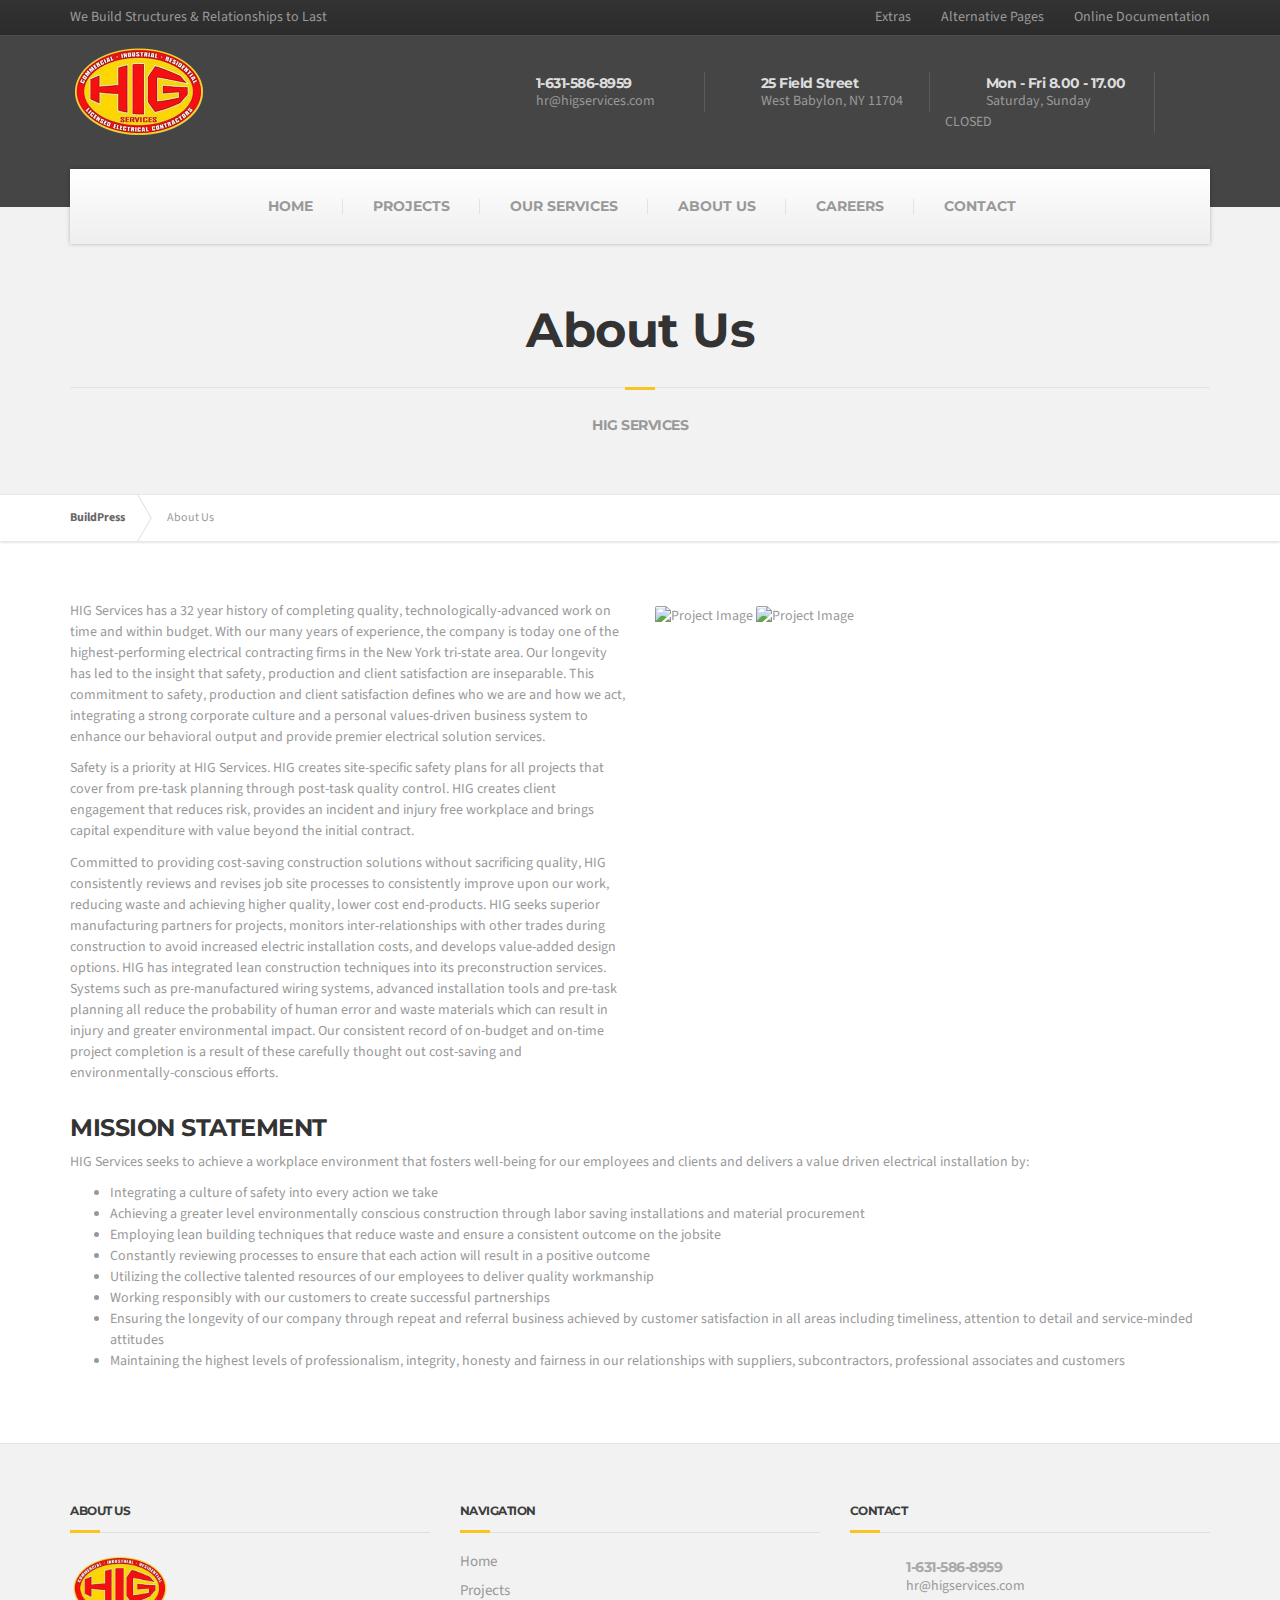
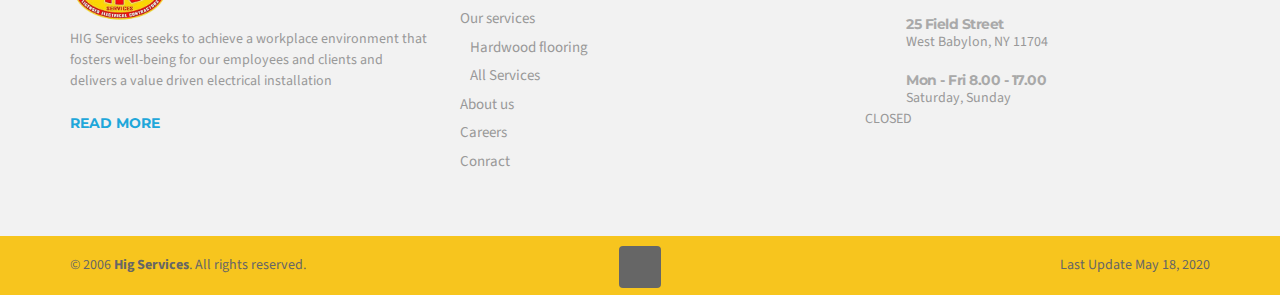
==== about.html @ 882f765a "changed footer, fixed logo" ====
<!DOCTYPE html>
<html lang="en-US">
<head>
	<meta charset="UTF-8"/>
	<title>BuildPress | We Build Structures &amp; Relationships to Last</title>
	<meta name="viewport" content="width=device-width, initial-scale=1.0"/>
	<!-- HTML5 shim and Respond.js IE8 support of HTML5 elements and media queries -->
	<!--[if lt IE 9]>
			<script src="https://oss.maxcdn.com/libs/html5shiv/3.7.0/html5shiv.js"></script>
			<script src="https://oss.maxcdn.com/libs/respond.js/1.3.0/respond.min.js"></script>
		<![endif]-->
	<link rel="stylesheet" href="http://fonts.googleapis.com/css?family=Source+Sans+Pro%3A400,700%3Alatin%7CMontserrat%3A700%3Alatin"/>
	<link rel="stylesheet" href="css/style.css"/>
	<link rel="stylesheet" href="css/prettyPhoto.css"/>
	<link rel="stylesheet" href="css/font-awesome.css"/>
	<script type="text/javascript" src="js/jquery.min.js"></script>
	<script type="text/javascript" src="js/isotope.js"></script>
	<script type="text/javascript" src="js/imagesloaded.js"></script>
	<script type="text/javascript" src="js/modernizr.custom.24530.js"></script>

</head>
<body class="home page">

<div class="boxed-container">
	<div class="top">
		<div class="container">
			<div class="row">
				<div class="col-xs-12 col-md-6">
					<div class="top__left">We Build Structures &amp; Relationships to Last	</div>
				</div>
				<div class="col-xs-12 col-md-6">
					<div class="top__right">
						<ul id="menu-top-menu" class="navigation--top">
							<li class="menu-item-has-children"><a href="extras.html">Extras</a>
								<ul class="sub-menu">
									<li><a href="shortcodes.html">Shortcodes</a></li>
									<li><a href="tables.html">Tables</a></li>
									<li><a href="brochure-box.html">Brochure Box</a></li>
								</ul>
							</li>
							<li class="menu-item-has-children"><a href="alternative-page.html">Alternative Pages</a>
								<ul class="sub-menu">
									<li><a href="shop-front.html">Home for Shop</a></li>
									<li><a href="contact-multiple-locations.html">Multiple Contacts</a></li>
									<li><a href="team-contact-combined.html">Team &#038; Contact</a></li>
								</ul>
							</li>
							<li><a target="_blank" href="http://weblusive-themes.com/buildpress/documentation">Online Documentation</a></li>
						</ul>				
					</div>
				</div>
			</div>
		</div>
	</div>
	<header class="header">
		<div class="container">
			<div class="logo">
				<a href="index.html">
					<img src="images/logo.png" alt="BuildPress" class="img-responsive"/>
				</a>
			</div>
			<div class="header-widgets  header-widgets-desktop">
				<div class="widget  widget-icon-box">	
					<div class="icon-box">
						<i class="fa  fa-phone  fa-3x"></i>
						<div class="icon-box__text">
							<h4 class="icon-box__title">1-631-586-8959</h4>
							<span class="icon-box__subtitle">hr@higservices.com</span>
						</div>
					</div>
				</div>
				<div class="widget  widget-icon-box">	
					<div class="icon-box">
						<i class="fa fa-home fa-3x"></i>
						<div class="icon-box__text">
							<h4 class="icon-box__title">25 Field Street</h4>
							<span class="icon-box__subtitle">West Babylon, NY 11704</span>
						</div>
					</div>
				</div>
				<div class="widget  widget-icon-box">	
					<div class="icon-box">
						<i class="fa  fa-clock-o  fa-3x"></i>
						<div class="icon-box__text">
							<h4 class="icon-box__title">Mon - Fri 8.00 - 17.00</h4>
							<span class="icon-box__subtitle">Saturday, Sunday CLOSED</span>
						</div>
					</div>
				</div>
				<div class="widget  widget-social-icons">	
					<a class="social-icons__link" href="https://www.facebook.com/#!/pages/Hig-Services/182625715108780" target="_blank"><i class="fa  fa-facebook"></i></a>
				</div>	
			</div>
			<!-- Toggle Button for Mobile Navigation -->
			<button type="button" class="navbar-toggle" data-toggle="collapse" data-target="#buildpress-navbar-collapse">
				<span class="navbar-toggle__text">MENU</span>
				<span class="navbar-toggle__icon-bar">
					<span class="icon-bar"></span>
					<span class="icon-bar"></span>
					<span class="icon-bar"></span>
				</span>
			</button>
		</div>
		<div class="sticky-offset js-sticky-offset"></div>
		<div class="container">
			<div class="navigation">
				<div class="collapse  navbar-collapse" id="buildpress-navbar-collapse">
					<ul id="menu-main-menu" class="navigation--main">
						<li class="current-menu-item"><a href="index.html">HOME</a></li>
						<li><a href="projects.html">PROJECTS</a></li>
						<li class="menu-item-has-children">
							<a href="services.html">OUR SERVICES</a>
							<ul class="sub-menu">
								<li><a href="services-content/hardwood-flooring.html">Hardwood flooring</a></li>
								<li><a href="services.html">All Services</a></li>
							</ul>
						</li>
						<li><a href="about.html">ABOUT US</a></li>
						<li><a href="careers.html">CAREERS</a></li>
						<li><a href="contact-us.html">CONTACT</a></li>
					</ul>	
				</div>
			</div>
		</div>
		<div class="container">
			<div class="header-widgets  hidden-md  hidden-lg">
				<div class="widget  widget-icon-box">	
					<div class="icon-box">
						<i class="fa  fa-phone  fa-3x"></i>
						<div class="icon-box__text">
							<h4 class="icon-box__title">1-631-586-8959</h4>
							<span class="icon-box__subtitle">hr@higservices.com</span>
						</div>
					</div>
				</div>
				<div class="widget  widget-icon-box">	
					<div class="icon-box">
						<i class="fa  fa-home  fa-3x"></i>
						<div class="icon-box__text">
							<h4 class="icon-box__title">25 Field Street</h4>
							<span class="icon-box__subtitle">West Babylon, NY 11794</span>
						</div>
					</div>
				</div>
				<div class="widget  widget-icon-box">	
					<div class="icon-box">
						<i class="fa  fa-clock-o  fa-3x"></i>
						<div class="icon-box__text">
							<h4 class="icon-box__title">Mon - Fri 8.00 - 17.00</h4>
							<span class="icon-box__subtitle">Saturday, Sunday CLOSED</span>
						</div>
					</div>
				</div>
				<div class="widget  widget-social-icons">	
					<a class="social-icons__link" href="#" target="_blank"><i class="fa fa-facebook"></i></a>
					<a class="social-icons__link" href="#" target="_blank"><i class="fa fa-twitter"></i></a>
					<a class="social-icons__link" href="#" target="_blank"><i class="fa fa-youtube"></i></a>
				</div>	
			</div>
		</div>
	</header>
	<div class="main-title" style="background-color: #f2f2f2">
		<div class="container">
			<h1 class="main-title__primary">About Us</h1>
			<h3 class="main-title__secondary">HIG SERVICES</h3>
		</div>
	</div>
	<div class="breadcrumbs ">
		<div class="container">
			<span typeof="v:Breadcrumb"><a title="Go to BuildPress." href="index.html" class="home">BuildPress</a></span>
			<span typeof="v:Breadcrumb"><span>About Us</span></span>	
		</div>
	</div>
	<div class="master-container">
		<div class="container">
			<div class="row">
				<main class="col-xs-12" role="main">
					<div class="row">
						<div class="col-md-6">
							<p>HIG Services has a 32 year history of completing quality, technologically-advanced work on time and within budget. With our many years of experience, the company is today one of the highest-performing electrical contracting firms in the New York tri-state area. Our longevity has led to the insight that safety, production and client satisfaction are inseparable. This commitment to safety, production and client satisfaction defines who we are and how we act, integrating a strong corporate culture and a personal values-driven business system to enhance our behavioral output and provide premier electrical solution services.</p> 
							<p>Safety is a priority at HIG Services. HIG creates site-specific safety plans for all projects that cover from pre-task planning through post-task quality control. HIG creates client engagement that reduces risk, provides an incident and injury free workplace and brings capital expenditure with value beyond the initial contract.</p>
							<p>Committed to providing cost-saving construction solutions without sacrificing quality, HIG consistently reviews and revises job site processes to consistently improve upon our work, reducing waste and achieving higher quality, lower cost end-products. HIG seeks superior manufacturing partners for projects, monitors inter-relationships with other trades during construction to avoid increased electric installation costs, and develops value-added design options. HIG has integrated lean construction techniques into its preconstruction services. Systems such as pre-manufactured wiring systems, advanced installation tools and pre-task planning all reduce the probability of human error and waste materials which can result in injury and greater environmental impact. Our consistent record of on-budget and on-time project completion is a result of these carefully thought out cost-saving and environmentally-conscious efforts.</p> 
						</div>
						<div class="col-md-6">
							<img src="images/demo/about/about_page_1.jpg" class="alignnone" alt="Project Image" />
							<img src="images/demo/about/about_page_2.jpg" class="alignnone" alt="Project Image" />
						</div>
					</div>
					<h3>MISSION STATEMENT</h3>
						<p>HIG Services seeks to achieve a workplace environment that fosters well-being for our employees and clients and delivers a value driven electrical installation by:</p>	
						<ul>
						<li>Integrating a culture of safety into every action we take</li>
						<li>Achieving a greater level environmentally conscious construction through labor saving installations and material procurement</li>
						<li>Employing lean building techniques that reduce waste and ensure a consistent outcome on the jobsite</li>
						<li>Constantly reviewing processes to ensure that each action will result in a positive outcome</li>
						<li>Utilizing the collective talented resources of our employees to deliver quality workmanship</li>
						<li>Working responsibly with our customers to create successful partnerships</li>
						<li>Ensuring the longevity of our company through repeat and referral business achieved by customer satisfaction in all areas including timeliness, attention to detail and service-minded attitudes</li>
						<li>Maintaining the highest levels of professionalism, integrity, honesty and fairness in our relationships with suppliers, subcontractors, professional associates and customers</li>
					</ul>	
					</main>
			</div>
		</div><!-- /container -->
	</div>

	<footer>
		<div class="footer">
			<div class="container">
				<div class="row">
					<div class="col-xs-12 col-md-4">
						<div class="widget  widget_text  push-down-30">
							<h6 class="footer__headings">ABOUT US</h6>
							<div class="textwidget">
								<img class="footer__logo" src="images/logo.png" alt="Footer Logo" width="218"
									height="45" />
								<br>
								HIG Services seeks to achieve a workplace environment that fosters well-being for
								our employees and clients and delivers a value driven electrical installation
								<br><br>
								<strong><a href="about.html" class="read-more" target="_blank">READ
										MORE</a></strong>
							</div>
						</div>
					</div>
					<div class="col-xs-12  col-md-4">
						<div class="widget  widget_nav_menu  push-down-30">
							<h6 class="footer__headings">NAVIGATION</h6>
							<div class="menu-top-menu-container">
								<ul id="menu-top-menu-1" class="menu">
									<li class="current-menu-item"><a href="index.html">Home</a></li>
									<li><a href="projects.html">Projects</a></li>
									<li class="menu-item-has-children">
										<a href="services.html">Our services</a>
										<ul class="sub-menu">
											<li><a href="services-content/hardwood-flooring.html">Hardwood
													flooring</a></li>
											<li><a href="services.html">All Services</a></li>
										</ul>
									</li>
									<li><a href="about.html">About us</a></li>
									<li><a href="careers.html">Careers</a></li>
									<li><a href="contact-us.html">Conract</a></li>
								</ul>
							</div>
						</div>
					</div>
					<div class="col-xs-12  col-md-4">
						<div class="widget  widget_text  push-down-30">
							<h6 class="footer__headings">CONTACT</h6>
							<div class="textwidget">
								<div class="widget  widget-icon-box">
									<div class="icon-box">
										<i class="fa  fa-phone  fa-3x"></i>
										<div class="icon-box__text">
											<h4 class="icon-box__title">1-631-586-8959</h4>
											<span class="icon-box__subtitle">hr@higservices.com</span>
										</div>
									</div>
								</div>
								<div class="widget  widget-icon-box">
									<div class="icon-box">
										<i class="fa fa-home fa-3x"></i>
										<div class="icon-box__text">
											<h4 class="icon-box__title">25 Field Street</h4>
											<span class="icon-box__subtitle">West Babylon, NY 11704</span>
										</div>
									</div>
								</div>
								<div class="widget  widget-icon-box">
									<div class="icon-box">
										<i class="fa  fa-clock-o  fa-3x"></i>
										<div class="icon-box__text">
											<h4 class="icon-box__title">Mon - Fri 8.00 - 17.00</h4>
											<span class="icon-box__subtitle">Saturday, Sunday CLOSED</span>
										</div>
									</div>
								</div>
								<div class="widget  widget-social-icons">
									<a class="social-icons__link"
										href="https://www.facebook.com/#!/pages/Hig-Services/182625715108780"
										target="_blank"><i class="fa  fa-facebook"></i></a>
								</div>
							</div>
						</div>
					</div>
				</div>
			</div>
		</div>
		<div class="footer-bottom">
			<div class="container">
				<div class="footer-bottom__left">
					&copy; 2006 <strong>Hig Services</strong>. All rights reserved.
				</div>
				<div class="footer-bottom__right">
					Last Update May 18, 2020
				</div>
				<a class="go-top" href="#"><i class="fa fa-angle-up"></i></a>
			</div>
		</div>
	</footer>
</div><!-- end of .boxed-container -->

<script type="text/javascript" src="js/almond.js"></script>
<script type="text/javascript" src="js/underscore.js"></script>

<script type="text/javascript" src="js/jquery.prettyPhoto.js"></script>
<script type="text/javascript" src="js/header_carousel.js"></script>
<script type="text/javascript" src="js/sticky_navbar.js"></script>
<script type="text/javascript" src="js/simplemap.js"></script>
<script type="text/javascript" src="js/main.min.js"></script>
<script type="text/javascript" src="js/main.js"></script>

</body>
</html>
---- css/style.css ----
@charset "UTF-8";
/*
Theme Name: BuildPress HTML Theme
Theme URI: http://weblusive.com/buildpress
Author: ProteusThemes & UXUIAESTHETICS
Author URI: http://www.proteusthemes.com/
Version: 1.1.0
*/
/* TABLE OF CONTENTS
	01. Project variables............Imported variables
	02. Twitter Bootstrap............Remove what is not neccessary
	03. Tags.........................Like <body>, <h1> etc.
	04. Helpers and utility classes..The general styles like .push-down-15 etc.
	05. Components...................Generic layout elements.
		05.01. Top Bar
		05.02. Header Layout
		05.03. Main Title
		05.04. Breadcrumbs
		05.05. Sidebar
		05.06. Footer and Footer-bottom
		05.07. Page Builder
		05.08. Top Navigation
		05.09. Main Navigation
		05.10. Footer Navigation
		05.11. Jumbotron
		05.12. Buttons
		05.13. Custom Widgets
		05.14. Shortcodes
		05.15. Pagination
		05.16. Comments
		05.17. Widgets
		05.18. Misc
		05.19. Error 404
		05.20. Contact Form 7
		05.21. Font Awesome
*/
/*------------------------------------*\
	01. Project variables

	only visible in SASS source files
\*------------------------------------*/
/*
	Variables and Bootstrap overrides
*/
/*
	02. Twitter Bootstrap

	Remove what is not necessary
*/
/*! normalize.css v3.0.2 | MIT License | git.io/normalize */
html { font-family: sans-serif; -ms-text-size-adjust: 100%; -webkit-text-size-adjust: 100%; }

body { margin: 0; }

article, aside, details, figcaption, figure, footer, header, hgroup, main, menu, nav, section, summary { display: block; }

audio, canvas, progress, video { display: inline-block; vertical-align: baseline; }

audio:not([controls]) { display: none; height: 0; }

[hidden], template { display: none; }

a { background-color: transparent; }

a:active, a:hover { outline: 0; }

abbr[title] { border-bottom: 1px dotted; }

b, strong { font-weight: bold; }

dfn { font-style: italic; }

h1 { font-size: 2em; margin: 0.67em 0; }

mark { background: #ff0; color: #000; }

small { font-size: 80%; }

sub, sup { font-size: 75%; line-height: 0; position: relative; vertical-align: baseline; }

sup { top: -0.5em; }

sub { bottom: -0.25em; }

img { border: 0; }

svg:not(:root) { overflow: hidden; }

figure { margin: 1em 40px; }

hr { box-sizing: content-box; height: 0; }

pre { overflow: auto; }

code, kbd, pre, samp { font-family: monospace, monospace; font-size: 1em; }

button, input, optgroup, select, textarea { color: inherit; font: inherit; margin: 0; }

button { overflow: visible; }

button, select { text-transform: none; }

button, html input[type="button"], input[type="reset"], input[type="submit"] { -webkit-appearance: button; cursor: pointer; }

button[disabled], html input[disabled] { cursor: default; }

button::-moz-focus-inner, input::-moz-focus-inner { border: 0; padding: 0; }

input { line-height: normal; }

input[type="checkbox"], input[type="radio"] { box-sizing: border-box; padding: 0; }

input[type="number"]::-webkit-inner-spin-button, input[type="number"]::-webkit-outer-spin-button { height: auto; }

input[type="search"] { -webkit-appearance: textfield; box-sizing: content-box; }

input[type="search"]::-webkit-search-cancel-button, input[type="search"]::-webkit-search-decoration { -webkit-appearance: none; }

fieldset { border: 1px solid #c0c0c0; margin: 0 2px; padding: 0.35em 0.625em 0.75em; }

legend { border: 0; padding: 0; }

textarea { overflow: auto; }

optgroup { font-weight: bold; }

table { border-collapse: collapse; border-spacing: 0; }

td, th { padding: 0; }

/*! Source: https://github.com/h5bp/html5-boilerplate/blob/master/src/css/main.css */
@media print { *, *:before, *:after { background: transparent !important; color: #000 !important; box-shadow: none !important; text-shadow: none !important; }
  a, a:visited { text-decoration: underline; }
  a[href]:after { content: " (" attr(href) ")"; }
  abbr[title]:after { content: " (" attr(title) ")"; }
  a[href^="#"]:after, a[href^="javascript:"]:after { content: ""; }
  pre, blockquote { border: 1px solid #999; page-break-inside: avoid; }
  thead { display: table-header-group; }
  tr, img { page-break-inside: avoid; }
  img { max-width: 100% !important; }
  p, h2, h3 { orphans: 3; widows: 3; }
  h2, h3 { page-break-after: avoid; }
  select { background: #fff !important; }
  .navbar { display: none; }
  .btn > .caret, .dropup > .btn > .caret { border-top-color: #000 !important; }
  .label { border: 1px solid #000; }
  .table { border-collapse: collapse !important; }
  .table td, .table th { background-color: #fff !important; }
  .table-bordered th, .table-bordered td { border: 1px solid #ddd !important; } }
* { box-sizing: border-box; }

*:before, *:after { box-sizing: border-box; }

html { font-size: 10px; -webkit-tap-highlight-color: transparent; }

body { font-family: "Helvetica Neue", Helvetica, Arial, sans-serif; font-size: 14px; line-height: 1.5; color: #999999; background-color: #fff; }

input, button, select, textarea { font-family: inherit; font-size: inherit; line-height: inherit; }

a { color: #337ab7; text-decoration: none; }
a:hover, a:focus { color: #23527c; text-decoration: underline; }
a:focus { outline: thin dotted; outline: 5px auto -webkit-focus-ring-color; outline-offset: -2px; }

figure { margin: 0; }

img { vertical-align: middle; }

.img-responsive { display: block; max-width: 100%; height: auto; }

.img-rounded { border-radius: 6px; }

.img-thumbnail { padding: 4px; line-height: 1.5; background-color: #fff; border: 1px solid #ddd; border-radius: 4px; transition: all 0.2s ease-in-out; display: inline-block; max-width: 100%; height: auto; }

.img-circle { border-radius: 50%; }

hr { margin-top: 21px; margin-bottom: 21px; border: 0; border-top: 1px solid #eeeeee; }

.sr-only { position: absolute; width: 1px; height: 1px; margin: -1px; padding: 0; overflow: hidden; clip: rect(0, 0, 0, 0); border: 0; }

.sr-only-focusable:active, .sr-only-focusable:focus { position: static; width: auto; height: auto; margin: 0; overflow: visible; clip: auto; }

h1, h2, h3, h4, h5, h6, .h1, .h2, .h3, .h4, .h5, .h6 { font-family: inherit; font-weight: 500; line-height: 1.1; color: inherit; }
h1 small, h1 .small, h2 small, h2 .small, h3 small, h3 .small, h4 small, h4 .small, h5 small, h5 .small, h6 small, h6 .small, .h1 small, .h1 .small, .h2 small, .h2 .small, .h3 small, .h3 .small, .h4 small, .h4 .small, .h5 small, .h5 .small, .h6 small, .h6 .small { font-weight: normal; line-height: 1; color: #777777; }

h1, .h1, h2, .h2, h3, .h3 { margin-top: 21px; margin-bottom: 10.5px; }
h1 small, h1 .small, .h1 small, .h1 .small, h2 small, h2 .small, .h2 small, .h2 .small, h3 small, h3 .small, .h3 small, .h3 .small { font-size: 65%; }

h4, .h4, h5, .h5, h6, .h6 { margin-top: 10.5px; margin-bottom: 10.5px; }
h4 small, h4 .small, .h4 small, .h4 .small, h5 small, h5 .small, .h5 small, .h5 .small, h6 small, h6 .small, .h6 small, .h6 .small { font-size: 75%; }

h1, .h1 { font-size: 36px; }

h2, .h2 { font-size: 30px; }

h3, .h3 { font-size: 24px; }

h4, .h4 { font-size: 18px; }

h5, .h5 { font-size: 14px; }

h6, .h6 { font-size: 12px; }

p { margin: 0 0 10.5px; }

.lead { margin-bottom: 21px; font-size: 16px; font-weight: 300; line-height: 1.4; }
@media (min-width: 768px) { .lead { font-size: 21px; } }

small, .small { font-size: 85%; }

mark, .mark { background-color: #fcf8e3; padding: .2em; }

.text-left { text-align: left; }

.text-right { text-align: right; }

.text-center { text-align: center; }

.text-justify { text-align: justify; }

.text-nowrap { white-space: nowrap; }

.text-lowercase { text-transform: lowercase; }

.text-uppercase { text-transform: uppercase; }

.text-capitalize { text-transform: capitalize; }

.text-muted { color: #777777; }

.text-primary { color: #337ab7; }

a.text-primary:hover { color: #286090; }

.text-success { color: #3c763d; }

a.text-success:hover { color: #2b542c; }

.text-info { color: #31708f; }

a.text-info:hover { color: #245269; }

.text-warning { color: #8a6d3b; }

a.text-warning:hover { color: #66512c; }

.text-danger { color: #a94442; }

a.text-danger:hover { color: #843534; }

.bg-primary { color: #fff; }

.bg-primary { background-color: #337ab7; }

a.bg-primary:hover { background-color: #286090; }

.bg-success { background-color: #dff0d8; }

a.bg-success:hover { background-color: #c1e2b3; }

.bg-info { background-color: #d9edf7; }

a.bg-info:hover { background-color: #afd9ee; }

.bg-warning { background-color: #fcf8e3; }

a.bg-warning:hover { background-color: #f7ecb5; }

.bg-danger { background-color: #f2dede; }

a.bg-danger:hover { background-color: #e4b9b9; }

.page-header { padding-bottom: 9.5px; margin: 42px 0 21px; border-bottom: 1px solid #eeeeee; }

ul, ol { margin-top: 0; margin-bottom: 10.5px; }
ul ul, ul ol, ol ul, ol ol { margin-bottom: 0; }

.list-unstyled { padding-left: 0; list-style: none; }

.list-inline { padding-left: 0; list-style: none; margin-left: -5px; }
.list-inline > li { display: inline-block; padding-left: 5px; padding-right: 5px; }

dl { margin-top: 0; margin-bottom: 21px; }

dt, dd { line-height: 1.5; }

dt { font-weight: bold; }

dd { margin-left: 0; }

.dl-horizontal dd:before, .dl-horizontal dd:after { content: " "; display: table; }
.dl-horizontal dd:after { clear: both; }
@media (min-width: 992px) { .dl-horizontal dt { float: left; width: 160px; clear: left; text-align: right; overflow: hidden; text-overflow: ellipsis; white-space: nowrap; }
  .dl-horizontal dd { margin-left: 180px; } }

abbr[title], abbr[data-original-title] { cursor: help; border-bottom: 1px dotted #777777; }

.initialism { font-size: 90%; text-transform: uppercase; }

blockquote { padding: 10.5px 21px; margin: 0 0 21px; font-size: 17.5px; border-left: 5px solid #eeeeee; }
blockquote p:last-child, blockquote ul:last-child, blockquote ol:last-child { margin-bottom: 0; }
blockquote footer, blockquote small, blockquote .small { display: block; font-size: 80%; line-height: 1.5; color: #777777; }
blockquote footer:before, blockquote small:before, blockquote .small:before { content: '\2014 \00A0'; }

.blockquote-reverse, blockquote.pull-right { padding-right: 15px; padding-left: 0; border-right: 5px solid #eeeeee; border-left: 0; text-align: right; }
.blockquote-reverse footer:before, .blockquote-reverse small:before, .blockquote-reverse .small:before, blockquote.pull-right footer:before, blockquote.pull-right small:before, blockquote.pull-right .small:before { content: ''; }
.blockquote-reverse footer:after, .blockquote-reverse small:after, .blockquote-reverse .small:after, blockquote.pull-right footer:after, blockquote.pull-right small:after, blockquote.pull-right .small:after { content: '\00A0 \2014'; }

address { margin-bottom: 21px; font-style: normal; line-height: 1.5; }

code, kbd, pre, samp { font-family: Menlo, Monaco, Consolas, "Courier New", monospace; }

code { padding: 2px 4px; font-size: 90%; color: #c7254e; background-color: #f9f2f4; border-radius: 4px; }

kbd { padding: 2px 4px; font-size: 90%; color: #fff; background-color: #333; border-radius: 3px; box-shadow: inset 0 -1px 0 rgba(0, 0, 0, 0.25); }
kbd kbd { padding: 0; font-size: 100%; font-weight: bold; box-shadow: none; }

pre { display: block; padding: 10px; margin: 0 0 10.5px; font-size: 13px; line-height: 1.5; word-break: break-all; word-wrap: break-word; color: #333333; background-color: #f5f5f5; border: 1px solid #ccc; border-radius: 4px; }
pre code { padding: 0; font-size: inherit; color: inherit; white-space: pre-wrap; background-color: transparent; border-radius: 0; }

.pre-scrollable { max-height: 340px; overflow-y: scroll; }

.container { margin-right: auto; margin-left: auto; padding-left: 15px; padding-right: 15px; }
.container:before, .container:after { content: " "; display: table; }
.container:after { clear: both; }
@media (min-width: 768px) { .container { width: 750px; } }
@media (min-width: 992px) { .container { width: 970px; } }
@media (min-width: 1200px) { .container { width: 1170px; } }

.container-fluid { margin-right: auto; margin-left: auto; padding-left: 15px; padding-right: 15px; }
.container-fluid:before, .container-fluid:after { content: " "; display: table; }
.container-fluid:after { clear: both; }

.row { margin-left: -15px; margin-right: -15px; }
.row:before, .row:after { content: " "; display: table; }
.row:after { clear: both; }

.col-xs-1, .col-sm-1, .col-md-1, .col-lg-1, .col-xs-2, .col-sm-2, .col-md-2, .col-lg-2, .col-xs-3, .col-sm-3, .col-md-3, .col-lg-3, .col-xs-4, .col-sm-4, .col-md-4, .col-lg-4, .col-xs-5, .col-sm-5, .col-md-5, .col-lg-5, .col-xs-6, .col-sm-6, .col-md-6, .col-lg-6, .col-xs-7, .col-sm-7, .col-md-7, .col-lg-7, .col-xs-8, .col-sm-8, .col-md-8, .col-lg-8, .col-xs-9, .col-sm-9, .col-md-9, .col-lg-9, .col-xs-10, .col-sm-10, .col-md-10, .col-lg-10, .col-xs-11, .col-sm-11, .col-md-11, .col-lg-11, .col-xs-12, .col-sm-12, .col-md-12, .col-lg-12 { position: relative; min-height: 1px; padding-left: 15px; padding-right: 15px; }

.col-xs-1, .col-xs-2, .col-xs-3, .col-xs-4, .col-xs-5, .col-xs-6, .col-xs-7, .col-xs-8, .col-xs-9, .col-xs-10, .col-xs-11, .col-xs-12 { float: left; }

.col-xs-1 { width: 8.33333%; }

.col-xs-2 { width: 16.66667%; }

.col-xs-3 { width: 25%; }

.col-xs-4 { width: 33.33333%; }

.col-xs-5 { width: 41.66667%; }

.col-xs-6 { width: 50%; }

.col-xs-7 { width: 58.33333%; }

.col-xs-8 { width: 66.66667%; }

.col-xs-9 { width: 75%; }

.col-xs-10 { width: 83.33333%; }

.col-xs-11 { width: 91.66667%; }

.col-xs-12 { width: 100%; }

.col-xs-pull-0 { right: auto; }

.col-xs-pull-1 { right: 8.33333%; }

.col-xs-pull-2 { right: 16.66667%; }

.col-xs-pull-3 { right: 25%; }

.col-xs-pull-4 { right: 33.33333%; }

.col-xs-pull-5 { right: 41.66667%; }

.col-xs-pull-6 { right: 50%; }

.col-xs-pull-7 { right: 58.33333%; }

.col-xs-pull-8 { right: 66.66667%; }

.col-xs-pull-9 { right: 75%; }

.col-xs-pull-10 { right: 83.33333%; }

.col-xs-pull-11 { right: 91.66667%; }

.col-xs-pull-12 { right: 100%; }

.col-xs-push-0 { left: auto; }

.col-xs-push-1 { left: 8.33333%; }

.col-xs-push-2 { left: 16.66667%; }

.col-xs-push-3 { left: 25%; }

.col-xs-push-4 { left: 33.33333%; }

.col-xs-push-5 { left: 41.66667%; }

.col-xs-push-6 { left: 50%; }

.col-xs-push-7 { left: 58.33333%; }

.col-xs-push-8 { left: 66.66667%; }

.col-xs-push-9 { left: 75%; }

.col-xs-push-10 { left: 83.33333%; }

.col-xs-push-11 { left: 91.66667%; }

.col-xs-push-12 { left: 100%; }

.col-xs-offset-0 { margin-left: 0%; }

.col-xs-offset-1 { margin-left: 8.33333%; }

.col-xs-offset-2 { margin-left: 16.66667%; }

.col-xs-offset-3 { margin-left: 25%; }

.col-xs-offset-4 { margin-left: 33.33333%; }

.col-xs-offset-5 { margin-left: 41.66667%; }

.col-xs-offset-6 { margin-left: 50%; }

.col-xs-offset-7 { margin-left: 58.33333%; }

.col-xs-offset-8 { margin-left: 66.66667%; }

.col-xs-offset-9 { margin-left: 75%; }

.col-xs-offset-10 { margin-left: 83.33333%; }

.col-xs-offset-11 { margin-left: 91.66667%; }

.col-xs-offset-12 { margin-left: 100%; }

@media (min-width: 768px) { .col-sm-1, .col-sm-2, .col-sm-3, .col-sm-4, .col-sm-5, .col-sm-6, .col-sm-7, .col-sm-8, .col-sm-9, .col-sm-10, .col-sm-11, .col-sm-12 { float: left; }
  .col-sm-1 { width: 8.33333%; }
  .col-sm-2 { width: 16.66667%; }
  .col-sm-3 { width: 25%; }
  .col-sm-4 { width: 33.33333%; }
  .col-sm-5 { width: 41.66667%; }
  .col-sm-6 { width: 50%; }
  .col-sm-7 { width: 58.33333%; }
  .col-sm-8 { width: 66.66667%; }
  .col-sm-9 { width: 75%; }
  .col-sm-10 { width: 83.33333%; }
  .col-sm-11 { width: 91.66667%; }
  .col-sm-12 { width: 100%; }
  .col-sm-pull-0 { right: auto; }
  .col-sm-pull-1 { right: 8.33333%; }
  .col-sm-pull-2 { right: 16.66667%; }
  .col-sm-pull-3 { right: 25%; }
  .col-sm-pull-4 { right: 33.33333%; }
  .col-sm-pull-5 { right: 41.66667%; }
  .col-sm-pull-6 { right: 50%; }
  .col-sm-pull-7 { right: 58.33333%; }
  .col-sm-pull-8 { right: 66.66667%; }
  .col-sm-pull-9 { right: 75%; }
  .col-sm-pull-10 { right: 83.33333%; }
  .col-sm-pull-11 { right: 91.66667%; }
  .col-sm-pull-12 { right: 100%; }
  .col-sm-push-0 { left: auto; }
  .col-sm-push-1 { left: 8.33333%; }
  .col-sm-push-2 { left: 16.66667%; }
  .col-sm-push-3 { left: 25%; }
  .col-sm-push-4 { left: 33.33333%; }
  .col-sm-push-5 { left: 41.66667%; }
  .col-sm-push-6 { left: 50%; }
  .col-sm-push-7 { left: 58.33333%; }
  .col-sm-push-8 { left: 66.66667%; }
  .col-sm-push-9 { left: 75%; }
  .col-sm-push-10 { left: 83.33333%; }
  .col-sm-push-11 { left: 91.66667%; }
  .col-sm-push-12 { left: 100%; }
  .col-sm-offset-0 { margin-left: 0%; }
  .col-sm-offset-1 { margin-left: 8.33333%; }
  .col-sm-offset-2 { margin-left: 16.66667%; }
  .col-sm-offset-3 { margin-left: 25%; }
  .col-sm-offset-4 { margin-left: 33.33333%; }
  .col-sm-offset-5 { margin-left: 41.66667%; }
  .col-sm-offset-6 { margin-left: 50%; }
  .col-sm-offset-7 { margin-left: 58.33333%; }
  .col-sm-offset-8 { margin-left: 66.66667%; }
  .col-sm-offset-9 { margin-left: 75%; }
  .col-sm-offset-10 { margin-left: 83.33333%; }
  .col-sm-offset-11 { margin-left: 91.66667%; }
  .col-sm-offset-12 { margin-left: 100%; } }
@media (min-width: 992px) { .col-md-1, .col-md-2, .col-md-3, .col-md-4, .col-md-5, .col-md-6, .col-md-7, .col-md-8, .col-md-9, .col-md-10, .col-md-11, .col-md-12 { float: left; }
  .col-md-1 { width: 8.33333%; }
  .col-md-2 { width: 16.66667%; }
  .col-md-3 { width: 25%; }
  .col-md-4 { width: 33.33333%; }
  .col-md-5 { width: 41.66667%; }
  .col-md-6 { width: 50%; }
  .col-md-7 { width: 58.33333%; }
  .col-md-8 { width: 66.66667%; }
  .col-md-9 { width: 75%; }
  .col-md-10 { width: 83.33333%; }
  .col-md-11 { width: 91.66667%; }
  .col-md-12 { width: 100%; }
  .col-md-pull-0 { right: auto; }
  .col-md-pull-1 { right: 8.33333%; }
  .col-md-pull-2 { right: 16.66667%; }
  .col-md-pull-3 { right: 25%; }
  .col-md-pull-4 { right: 33.33333%; }
  .col-md-pull-5 { right: 41.66667%; }
  .col-md-pull-6 { right: 50%; }
  .col-md-pull-7 { right: 58.33333%; }
  .col-md-pull-8 { right: 66.66667%; }
  .col-md-pull-9 { right: 75%; }
  .col-md-pull-10 { right: 83.33333%; }
  .col-md-pull-11 { right: 91.66667%; }
  .col-md-pull-12 { right: 100%; }
  .col-md-push-0 { left: auto; }
  .col-md-push-1 { left: 8.33333%; }
  .col-md-push-2 { left: 16.66667%; }
  .col-md-push-3 { left: 25%; }
  .col-md-push-4 { left: 33.33333%; }
  .col-md-push-5 { left: 41.66667%; }
  .col-md-push-6 { left: 50%; }
  .col-md-push-7 { left: 58.33333%; }
  .col-md-push-8 { left: 66.66667%; }
  .col-md-push-9 { left: 75%; }
  .col-md-push-10 { left: 83.33333%; }
  .col-md-push-11 { left: 91.66667%; }
  .col-md-push-12 { left: 100%; }
  .col-md-offset-0 { margin-left: 0%; }
  .col-md-offset-1 { margin-left: 8.33333%; }
  .col-md-offset-2 { margin-left: 16.66667%; }
  .col-md-offset-3 { margin-left: 25%; }
  .col-md-offset-4 { margin-left: 33.33333%; }
  .col-md-offset-5 { margin-left: 41.66667%; }
  .col-md-offset-6 { margin-left: 50%; }
  .col-md-offset-7 { margin-left: 58.33333%; }
  .col-md-offset-8 { margin-left: 66.66667%; }
  .col-md-offset-9 { margin-left: 75%; }
  .col-md-offset-10 { margin-left: 83.33333%; }
  .col-md-offset-11 { margin-left: 91.66667%; }
  .col-md-offset-12 { margin-left: 100%; } }
@media (min-width: 1200px) { .col-lg-1, .col-lg-2, .col-lg-3, .col-lg-4, .col-lg-5, .col-lg-6, .col-lg-7, .col-lg-8, .col-lg-9, .col-lg-10, .col-lg-11, .col-lg-12 { float: left; }
  .col-lg-1 { width: 8.33333%; }
  .col-lg-2 { width: 16.66667%; }
  .col-lg-3 { width: 25%; }
  .col-lg-4 { width: 33.33333%; }
  .col-lg-5 { width: 41.66667%; }
  .col-lg-6 { width: 50%; }
  .col-lg-7 { width: 58.33333%; }
  .col-lg-8 { width: 66.66667%; }
  .col-lg-9 { width: 75%; }
  .col-lg-10 { width: 83.33333%; }
  .col-lg-11 { width: 91.66667%; }
  .col-lg-12 { width: 100%; }
  .col-lg-pull-0 { right: auto; }
  .col-lg-pull-1 { right: 8.33333%; }
  .col-lg-pull-2 { right: 16.66667%; }
  .col-lg-pull-3 { right: 25%; }
  .col-lg-pull-4 { right: 33.33333%; }
  .col-lg-pull-5 { right: 41.66667%; }
  .col-lg-pull-6 { right: 50%; }
  .col-lg-pull-7 { right: 58.33333%; }
  .col-lg-pull-8 { right: 66.66667%; }
  .col-lg-pull-9 { right: 75%; }
  .col-lg-pull-10 { right: 83.33333%; }
  .col-lg-pull-11 { right: 91.66667%; }
  .col-lg-pull-12 { right: 100%; }
  .col-lg-push-0 { left: auto; }
  .col-lg-push-1 { left: 8.33333%; }
  .col-lg-push-2 { left: 16.66667%; }
  .col-lg-push-3 { left: 25%; }
  .col-lg-push-4 { left: 33.33333%; }
  .col-lg-push-5 { left: 41.66667%; }
  .col-lg-push-6 { left: 50%; }
  .col-lg-push-7 { left: 58.33333%; }
  .col-lg-push-8 { left: 66.66667%; }
  .col-lg-push-9 { left: 75%; }
  .col-lg-push-10 { left: 83.33333%; }
  .col-lg-push-11 { left: 91.66667%; }
  .col-lg-push-12 { left: 100%; }
  .col-lg-offset-0 { margin-left: 0%; }
  .col-lg-offset-1 { margin-left: 8.33333%; }
  .col-lg-offset-2 { margin-left: 16.66667%; }
  .col-lg-offset-3 { margin-left: 25%; }
  .col-lg-offset-4 { margin-left: 33.33333%; }
  .col-lg-offset-5 { margin-left: 41.66667%; }
  .col-lg-offset-6 { margin-left: 50%; }
  .col-lg-offset-7 { margin-left: 58.33333%; }
  .col-lg-offset-8 { margin-left: 66.66667%; }
  .col-lg-offset-9 { margin-left: 75%; }
  .col-lg-offset-10 { margin-left: 83.33333%; }
  .col-lg-offset-11 { margin-left: 91.66667%; }
  .col-lg-offset-12 { margin-left: 100%; } }
table { background-color: transparent; }

caption { padding-top: 8px; padding-bottom: 8px; color: #777777; text-align: left; }

th { text-align: left; }

.table { width: 100%; max-width: 100%; margin-bottom: 21px; }
.table > thead > tr > th, .table > thead > tr > td, .table > tbody > tr > th, .table > tbody > tr > td, .table > tfoot > tr > th, .table > tfoot > tr > td { padding: 8px; line-height: 1.5; vertical-align: top; border-top: 1px solid #ddd; }
.table > thead > tr > th { vertical-align: bottom; border-bottom: 2px solid #ddd; }
.table > caption + thead > tr:first-child > th, .table > caption + thead > tr:first-child > td, .table > colgroup + thead > tr:first-child > th, .table > colgroup + thead > tr:first-child > td, .table > thead:first-child > tr:first-child > th, .table > thead:first-child > tr:first-child > td { border-top: 0; }
.table > tbody + tbody { border-top: 2px solid #ddd; }
.table .table { background-color: #fff; }

.table-condensed > thead > tr > th, .table-condensed > thead > tr > td, .table-condensed > tbody > tr > th, .table-condensed > tbody > tr > td, .table-condensed > tfoot > tr > th, .table-condensed > tfoot > tr > td { padding: 5px; }

.table-bordered { border: 1px solid #ddd; }
.table-bordered > thead > tr > th, .table-bordered > thead > tr > td, .table-bordered > tbody > tr > th, .table-bordered > tbody > tr > td, .table-bordered > tfoot > tr > th, .table-bordered > tfoot > tr > td { border: 1px solid #ddd; }
.table-bordered > thead > tr > th, .table-bordered > thead > tr > td { border-bottom-width: 2px; }

.table-striped > tbody > tr:nth-of-type(odd) { background-color: #f9f9f9; }

.table-hover > tbody > tr:hover { background-color: #f5f5f5; }

table col[class*="col-"] { position: static; float: none; display: table-column; }

table td[class*="col-"], table th[class*="col-"] { position: static; float: none; display: table-cell; }

.table > thead > tr > td.active, .table > thead > tr > th.active, .table > thead > tr.active > td, .table > thead > tr.active > th, .table > tbody > tr > td.active, .table > tbody > tr > th.active, .table > tbody > tr.active > td, .table > tbody > tr.active > th, .table > tfoot > tr > td.active, .table > tfoot > tr > th.active, .table > tfoot > tr.active > td, .table > tfoot > tr.active > th { background-color: #f5f5f5; }

.table-hover > tbody > tr > td.active:hover, .table-hover > tbody > tr > th.active:hover, .table-hover > tbody > tr.active:hover > td, .table-hover > tbody > tr:hover > .active, .table-hover > tbody > tr.active:hover > th { background-color: #e8e8e8; }

.table > thead > tr > td.success, .table > thead > tr > th.success, .table > thead > tr.success > td, .table > thead > tr.success > th, .table > tbody > tr > td.success, .table > tbody > tr > th.success, .table > tbody > tr.success > td, .table > tbody > tr.success > th, .table > tfoot > tr > td.success, .table > tfoot > tr > th.success, .table > tfoot > tr.success > td, .table > tfoot > tr.success > th { background-color: #dff0d8; }

.table-hover > tbody > tr > td.success:hover, .table-hover > tbody > tr > th.success:hover, .table-hover > tbody > tr.success:hover > td, .table-hover > tbody > tr:hover > .success, .table-hover > tbody > tr.success:hover > th { background-color: #d0e9c6; }

.table > thead > tr > td.info, .table > thead > tr > th.info, .table > thead > tr.info > td, .table > thead > tr.info > th, .table > tbody > tr > td.info, .table > tbody > tr > th.info, .table > tbody > tr.info > td, .table > tbody > tr.info > th, .table > tfoot > tr > td.info, .table > tfoot > tr > th.info, .table > tfoot > tr.info > td, .table > tfoot > tr.info > th { background-color: #d9edf7; }

.table-hover > tbody > tr > td.info:hover, .table-hover > tbody > tr > th.info:hover, .table-hover > tbody > tr.info:hover > td, .table-hover > tbody > tr:hover > .info, .table-hover > tbody > tr.info:hover > th { background-color: #c4e3f3; }

.table > thead > tr > td.warning, .table > thead > tr > th.warning, .table > thead > tr.warning > td, .table > thead > tr.warning > th, .table > tbody > tr > td.warning, .table > tbody > tr > th.warning, .table > tbody > tr.warning > td, .table > tbody > tr.warning > th, .table > tfoot > tr > td.warning, .table > tfoot > tr > th.warning, .table > tfoot > tr.warning > td, .table > tfoot > tr.warning > th { background-color: #fcf8e3; }

.table-hover > tbody > tr > td.warning:hover, .table-hover > tbody > tr > th.warning:hover, .table-hover > tbody > tr.warning:hover > td, .table-hover > tbody > tr:hover > .warning, .table-hover > tbody > tr.warning:hover > th { background-color: #faf2cc; }

.table > thead > tr > td.danger, .table > thead > tr > th.danger, .table > thead > tr.danger > td, .table > thead > tr.danger > th, .table > tbody > tr > td.danger, .table > tbody > tr > th.danger, .table > tbody > tr.danger > td, .table > tbody > tr.danger > th, .table > tfoot > tr > td.danger, .table > tfoot > tr > th.danger, .table > tfoot > tr.danger > td, .table > tfoot > tr.danger > th { background-color: #f2dede; }

.table-hover > tbody > tr > td.danger:hover, .table-hover > tbody > tr > th.danger:hover, .table-hover > tbody > tr.danger:hover > td, .table-hover > tbody > tr:hover > .danger, .table-hover > tbody > tr.danger:hover > th { background-color: #ebcccc; }

.table-responsive { overflow-x: auto; min-height: 0.01%; }
@media screen and (max-width: 767px) { .table-responsive { width: 100%; margin-bottom: 15.75px; overflow-y: hidden; -ms-overflow-style: -ms-autohiding-scrollbar; border: 1px solid #ddd; }
  .table-responsive > .table { margin-bottom: 0; }
  .table-responsive > .table > thead > tr > th, .table-responsive > .table > thead > tr > td, .table-responsive > .table > tbody > tr > th, .table-responsive > .table > tbody > tr > td, .table-responsive > .table > tfoot > tr > th, .table-responsive > .table > tfoot > tr > td { white-space: nowrap; }
  .table-responsive > .table-bordered { border: 0; }
  .table-responsive > .table-bordered > thead > tr > th:first-child, .table-responsive > .table-bordered > thead > tr > td:first-child, .table-responsive > .table-bordered > tbody > tr > th:first-child, .table-responsive > .table-bordered > tbody > tr > td:first-child, .table-responsive > .table-bordered > tfoot > tr > th:first-child, .table-responsive > .table-bordered > tfoot > tr > td:first-child { border-left: 0; }
  .table-responsive > .table-bordered > thead > tr > th:last-child, .table-responsive > .table-bordered > thead > tr > td:last-child, .table-responsive > .table-bordered > tbody > tr > th:last-child, .table-responsive > .table-bordered > tbody > tr > td:last-child, .table-responsive > .table-bordered > tfoot > tr > th:last-child, .table-responsive > .table-bordered > tfoot > tr > td:last-child { border-right: 0; }
  .table-responsive > .table-bordered > tbody > tr:last-child > th, .table-responsive > .table-bordered > tbody > tr:last-child > td, .table-responsive > .table-bordered > tfoot > tr:last-child > th, .table-responsive > .table-bordered > tfoot > tr:last-child > td { border-bottom: 0; } }

fieldset { padding: 0; margin: 0; border: 0; min-width: 0; }

legend { display: block; width: 100%; padding: 0; margin-bottom: 21px; font-size: 21px; line-height: inherit; color: #333333; border: 0; border-bottom: 1px solid #e5e5e5; }

label { display: inline-block; max-width: 100%; margin-bottom: 5px; font-weight: bold; }

input[type="search"] { box-sizing: border-box; }

input[type="radio"], input[type="checkbox"] { margin: 4px 0 0; margin-top: 1px \9; line-height: normal; }

input[type="file"] { display: block; }

input[type="range"] { display: block; width: 100%; }

select[multiple], select[size] { height: auto; }

input[type="file"]:focus, input[type="radio"]:focus, input[type="checkbox"]:focus { outline: thin dotted; outline: 5px auto -webkit-focus-ring-color; outline-offset: -2px; }

output { display: block; padding-top: 7px; font-size: 14px; line-height: 1.5; color: #555555; }

.form-control { display: block; width: 100%; height: 35px; padding: 6px 12px; font-size: 14px; line-height: 1.5; color: #555555; background-color: #fff; background-image: none; border: 1px solid #ccc; border-radius: 4px; box-shadow: inset 0 1px 1px rgba(0, 0, 0, 0.075); transition: border-color ease-in-out 0.15s, box-shadow ease-in-out 0.15s; }
.form-control:focus { border-color: #66afe9; outline: 0; box-shadow: inset 0 1px 1px rgba(0, 0, 0, 0.075), 0 0 8px rgba(102, 175, 233, 0.6); }
.form-control::-moz-placeholder { color: #999; opacity: 1; }
.form-control:-ms-input-placeholder { color: #999; }
.form-control::-webkit-input-placeholder { color: #999; }
.form-control[disabled], .form-control[readonly], fieldset[disabled] .form-control { cursor: not-allowed; background-color: #eeeeee; opacity: 1; }

textarea.form-control { height: auto; }

input[type="search"] { -webkit-appearance: none; }

@media screen and (-webkit-min-device-pixel-ratio: 0) { input[type="date"], input[type="time"], input[type="datetime-local"], input[type="month"] { line-height: 35px; }
  input[type="date"].input-sm, .input-group-sm > input[type="date"].form-control, .input-group-sm > input[type="date"].input-group-addon, .input-group-sm > .input-group-btn > input[type="date"].btn, .input-group-sm input[type="date"], input[type="time"].input-sm, .input-group-sm > input[type="time"].form-control, .input-group-sm > input[type="time"].input-group-addon, .input-group-sm > .input-group-btn > input[type="time"].btn, .input-group-sm input[type="time"], input[type="datetime-local"].input-sm, .input-group-sm > input[type="datetime-local"].form-control, .input-group-sm > input[type="datetime-local"].input-group-addon, .input-group-sm > .input-group-btn > input[type="datetime-local"].btn, .input-group-sm input[type="datetime-local"], input[type="month"].input-sm, .input-group-sm > input[type="month"].form-control, .input-group-sm > input[type="month"].input-group-addon, .input-group-sm > .input-group-btn > input[type="month"].btn, .input-group-sm input[type="month"] { line-height: 30px; }
  input[type="date"].input-lg, .input-group-lg > input[type="date"].form-control, .input-group-lg > input[type="date"].input-group-addon, .input-group-lg > .input-group-btn > input[type="date"].btn, .input-group-lg input[type="date"], input[type="time"].input-lg, .input-group-lg > input[type="time"].form-control, .input-group-lg > input[type="time"].input-group-addon, .input-group-lg > .input-group-btn > input[type="time"].btn, .input-group-lg input[type="time"], input[type="datetime-local"].input-lg, .input-group-lg > input[type="datetime-local"].form-control, .input-group-lg > input[type="datetime-local"].input-group-addon, .input-group-lg > .input-group-btn > input[type="datetime-local"].btn, .input-group-lg input[type="datetime-local"], input[type="month"].input-lg, .input-group-lg > input[type="month"].form-control, .input-group-lg > input[type="month"].input-group-addon, .input-group-lg > .input-group-btn > input[type="month"].btn, .input-group-lg input[type="month"] { line-height: 46px; } }
.form-group { margin-bottom: 15px; }

.radio, .checkbox { position: relative; display: block; margin-top: 10px; margin-bottom: 10px; }
.radio label, .checkbox label { min-height: 21px; padding-left: 20px; margin-bottom: 0; font-weight: normal; cursor: pointer; }

.radio input[type="radio"], .radio-inline input[type="radio"], .checkbox input[type="checkbox"], .checkbox-inline input[type="checkbox"] { position: absolute; margin-left: -20px; margin-top: 4px \9; }

.radio + .radio, .checkbox + .checkbox { margin-top: -5px; }

.radio-inline, .checkbox-inline { display: inline-block; padding-left: 20px; margin-bottom: 0; vertical-align: middle; font-weight: normal; cursor: pointer; }

.radio-inline + .radio-inline, .checkbox-inline + .checkbox-inline { margin-top: 0; margin-left: 10px; }

input[type="radio"][disabled], input[type="radio"].disabled, fieldset[disabled] input[type="radio"], input[type="checkbox"][disabled], input[type="checkbox"].disabled, fieldset[disabled] input[type="checkbox"] { cursor: not-allowed; }

.radio-inline.disabled, fieldset[disabled] .radio-inline, .checkbox-inline.disabled, fieldset[disabled] .checkbox-inline { cursor: not-allowed; }

.radio.disabled label, fieldset[disabled] .radio label, .checkbox.disabled label, fieldset[disabled] .checkbox label { cursor: not-allowed; }

.form-control-static { padding-top: 7px; padding-bottom: 7px; margin-bottom: 0; }
.form-control-static.input-lg, .input-group-lg > .form-control-static.form-control, .input-group-lg > .form-control-static.input-group-addon, .input-group-lg > .input-group-btn > .form-control-static.btn, .form-control-static.input-sm, .input-group-sm > .form-control-static.form-control, .input-group-sm > .form-control-static.input-group-addon, .input-group-sm > .input-group-btn > .form-control-static.btn { padding-left: 0; padding-right: 0; }

.input-sm, .input-group-sm > .form-control, .input-group-sm > .input-group-addon, .input-group-sm > .input-group-btn > .btn { height: 30px; padding: 5px 10px; font-size: 12px; line-height: 1.5; border-radius: 3px; }

select.input-sm, .input-group-sm > select.form-control, .input-group-sm > select.input-group-addon, .input-group-sm > .input-group-btn > select.btn { height: 30px; line-height: 30px; }

textarea.input-sm, .input-group-sm > textarea.form-control, .input-group-sm > textarea.input-group-addon, .input-group-sm > .input-group-btn > textarea.btn, select[multiple].input-sm, .input-group-sm > select[multiple].form-control, .input-group-sm > select[multiple].input-group-addon, .input-group-sm > .input-group-btn > select[multiple].btn { height: auto; }

.form-group-sm .form-control { height: 30px; padding: 5px 10px; font-size: 12px; line-height: 1.5; border-radius: 3px; }
.form-group-sm select.form-control { height: 30px; line-height: 30px; }
.form-group-sm textarea.form-control, .form-group-sm select[multiple].form-control { height: auto; }
.form-group-sm .form-control-static { height: 30px; padding: 5px 10px; font-size: 12px; line-height: 1.5; }

.input-lg, .input-group-lg > .form-control, .input-group-lg > .input-group-addon, .input-group-lg > .input-group-btn > .btn { height: 46px; padding: 10px 16px; font-size: 18px; line-height: 1.33333; border-radius: 6px; }

select.input-lg, .input-group-lg > select.form-control, .input-group-lg > select.input-group-addon, .input-group-lg > .input-group-btn > select.btn { height: 46px; line-height: 46px; }

textarea.input-lg, .input-group-lg > textarea.form-control, .input-group-lg > textarea.input-group-addon, .input-group-lg > .input-group-btn > textarea.btn, select[multiple].input-lg, .input-group-lg > select[multiple].form-control, .input-group-lg > select[multiple].input-group-addon, .input-group-lg > .input-group-btn > select[multiple].btn { height: auto; }

.form-group-lg .form-control { height: 46px; padding: 10px 16px; font-size: 18px; line-height: 1.33333; border-radius: 6px; }
.form-group-lg select.form-control { height: 46px; line-height: 46px; }
.form-group-lg textarea.form-control, .form-group-lg select[multiple].form-control { height: auto; }
.form-group-lg .form-control-static { height: 46px; padding: 10px 16px; font-size: 18px; line-height: 1.33333; }

.has-feedback { position: relative; }
.has-feedback .form-control { padding-right: 43.75px; }

.form-control-feedback { position: absolute; top: 0; right: 0; z-index: 2; display: block; width: 35px; height: 35px; line-height: 35px; text-align: center; pointer-events: none; }

.input-lg + .form-control-feedback, .input-group-lg > .form-control + .form-control-feedback, .input-group-lg > .input-group-addon + .form-control-feedback, .input-group-lg > .input-group-btn > .btn + .form-control-feedback { width: 46px; height: 46px; line-height: 46px; }

.input-sm + .form-control-feedback, .input-group-sm > .form-control + .form-control-feedback, .input-group-sm > .input-group-addon + .form-control-feedback, .input-group-sm > .input-group-btn > .btn + .form-control-feedback { width: 30px; height: 30px; line-height: 30px; }

.has-success .help-block, .has-success .control-label, .has-success .radio, .has-success .checkbox, .has-success .radio-inline, .has-success .checkbox-inline, .has-success.radio label, .has-success.checkbox label, .has-success.radio-inline label, .has-success.checkbox-inline label { color: #3c763d; }
.has-success .form-control { border-color: #3c763d; box-shadow: inset 0 1px 1px rgba(0, 0, 0, 0.075); }
.has-success .form-control:focus { border-color: #2b542c; box-shadow: inset 0 1px 1px rgba(0, 0, 0, 0.075), 0 0 6px #67b168; }
.has-success .input-group-addon { color: #3c763d; border-color: #3c763d; background-color: #dff0d8; }
.has-success .form-control-feedback { color: #3c763d; }

.has-warning .help-block, .has-warning .control-label, .has-warning .radio, .has-warning .checkbox, .has-warning .radio-inline, .has-warning .checkbox-inline, .has-warning.radio label, .has-warning.checkbox label, .has-warning.radio-inline label, .has-warning.checkbox-inline label { color: #8a6d3b; }
.has-warning .form-control { border-color: #8a6d3b; box-shadow: inset 0 1px 1px rgba(0, 0, 0, 0.075); }
.has-warning .form-control:focus { border-color: #66512c; box-shadow: inset 0 1px 1px rgba(0, 0, 0, 0.075), 0 0 6px #c0a16b; }
.has-warning .input-group-addon { color: #8a6d3b; border-color: #8a6d3b; background-color: #fcf8e3; }
.has-warning .form-control-feedback { color: #8a6d3b; }

.has-error .help-block, .has-error .control-label, .has-error .radio, .has-error .checkbox, .has-error .radio-inline, .has-error .checkbox-inline, .has-error.radio label, .has-error.checkbox label, .has-error.radio-inline label, .has-error.checkbox-inline label { color: #a94442; }
.has-error .form-control { border-color: #a94442; box-shadow: inset 0 1px 1px rgba(0, 0, 0, 0.075); }
.has-error .form-control:focus { border-color: #843534; box-shadow: inset 0 1px 1px rgba(0, 0, 0, 0.075), 0 0 6px #ce8483; }
.has-error .input-group-addon { color: #a94442; border-color: #a94442; background-color: #f2dede; }
.has-error .form-control-feedback { color: #a94442; }

.has-feedback label ~ .form-control-feedback { top: 26px; }
.has-feedback label.sr-only ~ .form-control-feedback { top: 0; }

.help-block { display: block; margin-top: 5px; margin-bottom: 10px; color: #d9d9d9; }

@media (min-width: 768px) { .form-inline .form-group { display: inline-block; margin-bottom: 0; vertical-align: middle; }
  .form-inline .form-control { display: inline-block; width: auto; vertical-align: middle; }
  .form-inline .form-control-static { display: inline-block; }
  .form-inline .input-group { display: inline-table; vertical-align: middle; }
  .form-inline .input-group .input-group-addon, .form-inline .input-group .input-group-btn, .form-inline .input-group .form-control { width: auto; }
  .form-inline .input-group > .form-control { width: 100%; }
  .form-inline .control-label { margin-bottom: 0; vertical-align: middle; }
  .form-inline .radio, .form-inline .checkbox { display: inline-block; margin-top: 0; margin-bottom: 0; vertical-align: middle; }
  .form-inline .radio label, .form-inline .checkbox label { padding-left: 0; }
  .form-inline .radio input[type="radio"], .form-inline .checkbox input[type="checkbox"] { position: relative; margin-left: 0; }
  .form-inline .has-feedback .form-control-feedback { top: 0; } }

.form-horizontal .radio, .form-horizontal .checkbox, .form-horizontal .radio-inline, .form-horizontal .checkbox-inline { margin-top: 0; margin-bottom: 0; padding-top: 7px; }
.form-horizontal .radio, .form-horizontal .checkbox { min-height: 28px; }
.form-horizontal .form-group { margin-left: -15px; margin-right: -15px; }
.form-horizontal .form-group:before, .form-horizontal .form-group:after { content: " "; display: table; }
.form-horizontal .form-group:after { clear: both; }
@media (min-width: 768px) { .form-horizontal .control-label { text-align: right; margin-bottom: 0; padding-top: 7px; } }
.form-horizontal .has-feedback .form-control-feedback { right: 15px; }
@media (min-width: 768px) { .form-horizontal .form-group-lg .control-label { padding-top: 14.33333px; } }
@media (min-width: 768px) { .form-horizontal .form-group-sm .control-label { padding-top: 6px; } }

.btn { display: inline-block; margin-bottom: 0; font-weight: normal; text-align: center; vertical-align: middle; -ms-touch-action: manipulation; touch-action: manipulation; cursor: pointer; background-image: none; border: 1px solid transparent; white-space: nowrap; padding: 6px 12px; font-size: 14px; line-height: 1.5; border-radius: 4px; -webkit-user-select: none; -moz-user-select: none; -ms-user-select: none; user-select: none; }
.btn:focus, .btn.focus, .btn:active:focus, .btn:active.focus, .btn.active:focus, .btn.active.focus { outline: thin dotted; outline: 5px auto -webkit-focus-ring-color; outline-offset: -2px; }
.btn:hover, .btn:focus, .btn.focus { color: #333; text-decoration: none; }
.btn:active, .btn.active { outline: 0; background-image: none; box-shadow: inset 0 3px 5px rgba(0, 0, 0, 0.125); }
.btn.disabled, .btn[disabled], fieldset[disabled] .btn { cursor: not-allowed; pointer-events: none; opacity: 0.65; filter: alpha(opacity=65); box-shadow: none; }

.btn-default { color: #333; background-color: #fff; border-color: #ccc; }
.btn-default:hover, .btn-default:focus, .btn-default.focus, .btn-default:active, .btn-default.active, .open > .btn-default.dropdown-toggle { color: #333; background-color: #e6e6e6; border-color: #adadad; }
.btn-default:active, .btn-default.active, .open > .btn-default.dropdown-toggle { background-image: none; }
.btn-default.disabled, .btn-default.disabled:hover, .btn-default.disabled:focus, .btn-default.disabled.focus, .btn-default.disabled:active, .btn-default.disabled.active, .btn-default[disabled], .btn-default[disabled]:hover, .btn-default[disabled]:focus, .btn-default[disabled].focus, .btn-default[disabled]:active, .btn-default[disabled].active, fieldset[disabled] .btn-default, fieldset[disabled] .btn-default:hover, fieldset[disabled] .btn-default:focus, fieldset[disabled] .btn-default.focus, fieldset[disabled] .btn-default:active, fieldset[disabled] .btn-default.active { background-color: #fff; border-color: #ccc; }
.btn-default .badge { color: #fff; background-color: #333; }

.btn-primary { color: #fff; background-color: #337ab7; border-color: #2e6da4; }
.btn-primary:hover, .btn-primary:focus, .btn-primary.focus, .btn-primary:active, .btn-primary.active, .open > .btn-primary.dropdown-toggle { color: #fff; background-color: #286090; border-color: #204d74; }
.btn-primary:active, .btn-primary.active, .open > .btn-primary.dropdown-toggle { background-image: none; }
.btn-primary.disabled, .btn-primary.disabled:hover, .btn-primary.disabled:focus, .btn-primary.disabled.focus, .btn-primary.disabled:active, .btn-primary.disabled.active, .btn-primary[disabled], .btn-primary[disabled]:hover, .btn-primary[disabled]:focus, .btn-primary[disabled].focus, .btn-primary[disabled]:active, .btn-primary[disabled].active, fieldset[disabled] .btn-primary, fieldset[disabled] .btn-primary:hover, fieldset[disabled] .btn-primary:focus, fieldset[disabled] .btn-primary.focus, fieldset[disabled] .btn-primary:active, fieldset[disabled] .btn-primary.active { background-color: #337ab7; border-color: #2e6da4; }
.btn-primary .badge { color: #337ab7; background-color: #fff; }

.btn-success { color: #fff; background-color: #5cb85c; border-color: #4cae4c; }
.btn-success:hover, .btn-success:focus, .btn-success.focus, .btn-success:active, .btn-success.active, .open > .btn-success.dropdown-toggle { color: #fff; background-color: #449d44; border-color: #398439; }
.btn-success:active, .btn-success.active, .open > .btn-success.dropdown-toggle { background-image: none; }
.btn-success.disabled, .btn-success.disabled:hover, .btn-success.disabled:focus, .btn-success.disabled.focus, .btn-success.disabled:active, .btn-success.disabled.active, .btn-success[disabled], .btn-success[disabled]:hover, .btn-success[disabled]:focus, .btn-success[disabled].focus, .btn-success[disabled]:active, .btn-success[disabled].active, fieldset[disabled] .btn-success, fieldset[disabled] .btn-success:hover, fieldset[disabled] .btn-success:focus, fieldset[disabled] .btn-success.focus, fieldset[disabled] .btn-success:active, fieldset[disabled] .btn-success.active { background-color: #5cb85c; border-color: #4cae4c; }
.btn-success .badge { color: #5cb85c; background-color: #fff; }

.btn-info { color: #fff; background-color: #5bc0de; border-color: #46b8da; }
.btn-info:hover, .btn-info:focus, .btn-info.focus, .btn-info:active, .btn-info.active, .open > .btn-info.dropdown-toggle { color: #fff; background-color: #31b0d5; border-color: #269abc; }
.btn-info:active, .btn-info.active, .open > .btn-info.dropdown-toggle { background-image: none; }
.btn-info.disabled, .btn-info.disabled:hover, .btn-info.disabled:focus, .btn-info.disabled.focus, .btn-info.disabled:active, .btn-info.disabled.active, .btn-info[disabled], .btn-info[disabled]:hover, .btn-info[disabled]:focus, .btn-info[disabled].focus, .btn-info[disabled]:active, .btn-info[disabled].active, fieldset[disabled] .btn-info, fieldset[disabled] .btn-info:hover, fieldset[disabled] .btn-info:focus, fieldset[disabled] .btn-info.focus, fieldset[disabled] .btn-info:active, fieldset[disabled] .btn-info.active { background-color: #5bc0de; border-color: #46b8da; }
.btn-info .badge { color: #5bc0de; background-color: #fff; }

.btn-warning { color: #fff; background-color: #f0ad4e; border-color: #eea236; }
.btn-warning:hover, .btn-warning:focus, .btn-warning.focus, .btn-warning:active, .btn-warning.active, .open > .btn-warning.dropdown-toggle { color: #fff; background-color: #ec971f; border-color: #d58512; }
.btn-warning:active, .btn-warning.active, .open > .btn-warning.dropdown-toggle { background-image: none; }
.btn-warning.disabled, .btn-warning.disabled:hover, .btn-warning.disabled:focus, .btn-warning.disabled.focus, .btn-warning.disabled:active, .btn-warning.disabled.active, .btn-warning[disabled], .btn-warning[disabled]:hover, .btn-warning[disabled]:focus, .btn-warning[disabled].focus, .btn-warning[disabled]:active, .btn-warning[disabled].active, fieldset[disabled] .btn-warning, fieldset[disabled] .btn-warning:hover, fieldset[disabled] .btn-warning:focus, fieldset[disabled] .btn-warning.focus, fieldset[disabled] .btn-warning:active, fieldset[disabled] .btn-warning.active { background-color: #f0ad4e; border-color: #eea236; }
.btn-warning .badge { color: #f0ad4e; background-color: #fff; }

.btn-danger { color: #fff; background-color: #d9534f; border-color: #d43f3a; }
.btn-danger:hover, .btn-danger:focus, .btn-danger.focus, .btn-danger:active, .btn-danger.active, .open > .btn-danger.dropdown-toggle { color: #fff; background-color: #c9302c; border-color: #ac2925; }
.btn-danger:active, .btn-danger.active, .open > .btn-danger.dropdown-toggle { background-image: none; }
.btn-danger.disabled, .btn-danger.disabled:hover, .btn-danger.disabled:focus, .btn-danger.disabled.focus, .btn-danger.disabled:active, .btn-danger.disabled.active, .btn-danger[disabled], .btn-danger[disabled]:hover, .btn-danger[disabled]:focus, .btn-danger[disabled].focus, .btn-danger[disabled]:active, .btn-danger[disabled].active, fieldset[disabled] .btn-danger, fieldset[disabled] .btn-danger:hover, fieldset[disabled] .btn-danger:focus, fieldset[disabled] .btn-danger.focus, fieldset[disabled] .btn-danger:active, fieldset[disabled] .btn-danger.active { background-color: #d9534f; border-color: #d43f3a; }
.btn-danger .badge { color: #d9534f; background-color: #fff; }

.btn-link { color: #337ab7; font-weight: normal; border-radius: 0; }
.btn-link, .btn-link:active, .btn-link.active, .btn-link[disabled], fieldset[disabled] .btn-link { background-color: transparent; box-shadow: none; }
.btn-link, .btn-link:hover, .btn-link:focus, .btn-link:active { border-color: transparent; }
.btn-link:hover, .btn-link:focus { color: #23527c; text-decoration: underline; background-color: transparent; }
.btn-link[disabled]:hover, .btn-link[disabled]:focus, fieldset[disabled] .btn-link:hover, fieldset[disabled] .btn-link:focus { color: #777777; text-decoration: none; }

.btn-lg, .btn-group-lg > .btn { padding: 10px 16px; font-size: 18px; line-height: 1.33333; border-radius: 6px; }

.btn-sm, .btn-group-sm > .btn { padding: 5px 10px; font-size: 12px; line-height: 1.5; border-radius: 3px; }

.btn-xs, .btn-group-xs > .btn { padding: 1px 5px; font-size: 12px; line-height: 1.5; border-radius: 3px; }

.btn-block { display: block; width: 100%; }

.btn-block + .btn-block { margin-top: 5px; }

input[type="submit"].btn-block, input[type="reset"].btn-block, input[type="button"].btn-block { width: 100%; }

.fade { opacity: 0; transition: opacity 0.15s linear; }
.fade.in { opacity: 1; }

.collapse { display: none; visibility: hidden; }
.collapse.in { display: block; visibility: visible; }

tr.collapse.in { display: table-row; }

tbody.collapse.in { display: table-row-group; }

.collapsing { position: relative; height: 0; overflow: hidden; transition-property: height, visibility; transition-duration: 0.35s; transition-timing-function: ease; }

.caret { display: inline-block; width: 0; height: 0; margin-left: 2px; vertical-align: middle; border-top: 4px solid; border-right: 4px solid transparent; border-left: 4px solid transparent; }

.dropup, .dropdown { position: relative; }

.dropdown-toggle:focus { outline: 0; }

.dropdown-menu { position: absolute; top: 100%; left: 0; z-index: 1000; display: none; float: left; min-width: 160px; padding: 5px 0; margin: 2px 0 0; list-style: none; font-size: 14px; text-align: left; background-color: #fff; border: 1px solid #ccc; border: 1px solid rgba(0, 0, 0, 0.15); border-radius: 4px; box-shadow: 0 6px 12px rgba(0, 0, 0, 0.175); background-clip: padding-box; }
.dropdown-menu.pull-right { right: 0; left: auto; }
.dropdown-menu .divider { height: 1px; margin: 9.5px 0; overflow: hidden; background-color: #e5e5e5; }
.dropdown-menu > li > a { display: block; padding: 3px 20px; clear: both; font-weight: normal; line-height: 1.5; color: #333333; white-space: nowrap; }

.dropdown-menu > li > a:hover, .dropdown-menu > li > a:focus { text-decoration: none; color: #262626; background-color: #f5f5f5; }

.dropdown-menu > .active > a, .dropdown-menu > .active > a:hover, .dropdown-menu > .active > a:focus { color: #fff; text-decoration: none; outline: 0; background-color: #337ab7; }

.dropdown-menu > .disabled > a, .dropdown-menu > .disabled > a:hover, .dropdown-menu > .disabled > a:focus { color: #777777; }
.dropdown-menu > .disabled > a:hover, .dropdown-menu > .disabled > a:focus { text-decoration: none; background-color: transparent; background-image: none; filter: progid:DXImageTransform.Microsoft.gradient(enabled = false); cursor: not-allowed; }

.open > .dropdown-menu { display: block; }
.open > a { outline: 0; }

.dropdown-menu-right { left: auto; right: 0; }

.dropdown-menu-left { left: 0; right: auto; }

.dropdown-header { display: block; padding: 3px 20px; font-size: 12px; line-height: 1.5; color: #777777; white-space: nowrap; }

.dropdown-backdrop { position: fixed; left: 0; right: 0; bottom: 0; top: 0; z-index: 990; }

.pull-right > .dropdown-menu { right: 0; left: auto; }

.dropup .caret, .navbar-fixed-bottom .dropdown .caret { border-top: 0; border-bottom: 4px solid; content: ""; }
.dropup .dropdown-menu, .navbar-fixed-bottom .dropdown .dropdown-menu { top: auto; bottom: 100%; margin-bottom: 2px; }

@media (min-width: 992px) { .navbar-right .dropdown-menu { right: 0; left: auto; }
  .navbar-right .dropdown-menu-left { left: 0; right: auto; } }
.btn-group, .btn-group-vertical { position: relative; display: inline-block; vertical-align: middle; }
.btn-group > .btn, .btn-group-vertical > .btn { position: relative; float: left; }
.btn-group > .btn:hover, .btn-group > .btn:focus, .btn-group > .btn:active, .btn-group > .btn.active, .btn-group-vertical > .btn:hover, .btn-group-vertical > .btn:focus, .btn-group-vertical > .btn:active, .btn-group-vertical > .btn.active { z-index: 2; }

.btn-group .btn + .btn, .btn-group .btn + .btn-group, .btn-group .btn-group + .btn, .btn-group .btn-group + .btn-group { margin-left: -1px; }

.btn-toolbar { margin-left: -5px; }
.btn-toolbar:before, .btn-toolbar:after { content: " "; display: table; }
.btn-toolbar:after { clear: both; }
.btn-toolbar .btn-group, .btn-toolbar .input-group { float: left; }
.btn-toolbar > .btn, .btn-toolbar > .btn-group, .btn-toolbar > .input-group { margin-left: 5px; }

.btn-group > .btn:not(:first-child):not(:last-child):not(.dropdown-toggle) { border-radius: 0; }

.btn-group > .btn:first-child { margin-left: 0; }
.btn-group > .btn:first-child:not(:last-child):not(.dropdown-toggle) { border-bottom-right-radius: 0; border-top-right-radius: 0; }

.btn-group > .btn:last-child:not(:first-child), .btn-group > .dropdown-toggle:not(:first-child) { border-bottom-left-radius: 0; border-top-left-radius: 0; }

.btn-group > .btn-group { float: left; }

.btn-group > .btn-group:not(:first-child):not(:last-child) > .btn { border-radius: 0; }

.btn-group > .btn-group:first-child:not(:last-child) > .btn:last-child, .btn-group > .btn-group:first-child:not(:last-child) > .dropdown-toggle { border-bottom-right-radius: 0; border-top-right-radius: 0; }

.btn-group > .btn-group:last-child:not(:first-child) > .btn:first-child { border-bottom-left-radius: 0; border-top-left-radius: 0; }

.btn-group .dropdown-toggle:active, .btn-group.open .dropdown-toggle { outline: 0; }

.btn-group > .btn + .dropdown-toggle { padding-left: 8px; padding-right: 8px; }

.btn-group > .btn-lg + .dropdown-toggle, .btn-group-lg.btn-group > .btn + .dropdown-toggle { padding-left: 12px; padding-right: 12px; }

.btn-group.open .dropdown-toggle { box-shadow: inset 0 3px 5px rgba(0, 0, 0, 0.125); }
.btn-group.open .dropdown-toggle.btn-link { box-shadow: none; }

.btn .caret { margin-left: 0; }

.btn-lg .caret, .btn-group-lg > .btn .caret { border-width: 5px 5px 0; border-bottom-width: 0; }

.dropup .btn-lg .caret, .dropup .btn-group-lg > .btn .caret { border-width: 0 5px 5px; }

.btn-group-vertical > .btn, .btn-group-vertical > .btn-group, .btn-group-vertical > .btn-group > .btn { display: block; float: none; width: 100%; max-width: 100%; }
.btn-group-vertical > .btn-group:before, .btn-group-vertical > .btn-group:after { content: " "; display: table; }
.btn-group-vertical > .btn-group:after { clear: both; }
.btn-group-vertical > .btn-group > .btn { float: none; }
.btn-group-vertical > .btn + .btn, .btn-group-vertical > .btn + .btn-group, .btn-group-vertical > .btn-group + .btn, .btn-group-vertical > .btn-group + .btn-group { margin-top: -1px; margin-left: 0; }

.btn-group-vertical > .btn:not(:first-child):not(:last-child) { border-radius: 0; }
.btn-group-vertical > .btn:first-child:not(:last-child) { border-top-right-radius: 4px; border-bottom-right-radius: 0; border-bottom-left-radius: 0; }
.btn-group-vertical > .btn:last-child:not(:first-child) { border-bottom-left-radius: 4px; border-top-right-radius: 0; border-top-left-radius: 0; }

.btn-group-vertical > .btn-group:not(:first-child):not(:last-child) > .btn { border-radius: 0; }

.btn-group-vertical > .btn-group:first-child:not(:last-child) > .btn:last-child, .btn-group-vertical > .btn-group:first-child:not(:last-child) > .dropdown-toggle { border-bottom-right-radius: 0; border-bottom-left-radius: 0; }

.btn-group-vertical > .btn-group:last-child:not(:first-child) > .btn:first-child { border-top-right-radius: 0; border-top-left-radius: 0; }

.btn-group-justified { display: table; width: 100%; table-layout: fixed; border-collapse: separate; }
.btn-group-justified > .btn, .btn-group-justified > .btn-group { float: none; display: table-cell; width: 1%; }
.btn-group-justified > .btn-group .btn { width: 100%; }
.btn-group-justified > .btn-group .dropdown-menu { left: auto; }

[data-toggle="buttons"] > .btn input[type="radio"], [data-toggle="buttons"] > .btn input[type="checkbox"], [data-toggle="buttons"] > .btn-group > .btn input[type="radio"], [data-toggle="buttons"] > .btn-group > .btn input[type="checkbox"] { position: absolute; clip: rect(0, 0, 0, 0); pointer-events: none; }

.input-group { position: relative; display: table; border-collapse: separate; }
.input-group[class*="col-"] { float: none; padding-left: 0; padding-right: 0; }
.input-group .form-control { position: relative; z-index: 2; float: left; width: 100%; margin-bottom: 0; }

.input-group-addon, .input-group-btn, .input-group .form-control { display: table-cell; }
.input-group-addon:not(:first-child):not(:last-child), .input-group-btn:not(:first-child):not(:last-child), .input-group .form-control:not(:first-child):not(:last-child) { border-radius: 0; }

.input-group-addon, .input-group-btn { width: 1%; white-space: nowrap; vertical-align: middle; }

.input-group-addon { padding: 6px 12px; font-size: 14px; font-weight: normal; line-height: 1; color: #555555; text-align: center; background-color: #eeeeee; border: 1px solid #ccc; border-radius: 4px; }
.input-group-addon.input-sm, .input-group-sm > .input-group-addon, .input-group-sm > .input-group-btn > .input-group-addon.btn { padding: 5px 10px; font-size: 12px; border-radius: 3px; }
.input-group-addon.input-lg, .input-group-lg > .input-group-addon, .input-group-lg > .input-group-btn > .input-group-addon.btn { padding: 10px 16px; font-size: 18px; border-radius: 6px; }
.input-group-addon input[type="radio"], .input-group-addon input[type="checkbox"] { margin-top: 0; }

.input-group .form-control:first-child, .input-group-addon:first-child, .input-group-btn:first-child > .btn, .input-group-btn:first-child > .btn-group > .btn, .input-group-btn:first-child > .dropdown-toggle, .input-group-btn:last-child > .btn:not(:last-child):not(.dropdown-toggle), .input-group-btn:last-child > .btn-group:not(:last-child) > .btn { border-bottom-right-radius: 0; border-top-right-radius: 0; }

.input-group-addon:first-child { border-right: 0; }

.input-group .form-control:last-child, .input-group-addon:last-child, .input-group-btn:last-child > .btn, .input-group-btn:last-child > .btn-group > .btn, .input-group-btn:last-child > .dropdown-toggle, .input-group-btn:first-child > .btn:not(:first-child), .input-group-btn:first-child > .btn-group:not(:first-child) > .btn { border-bottom-left-radius: 0; border-top-left-radius: 0; }

.input-group-addon:last-child { border-left: 0; }

.input-group-btn { position: relative; font-size: 0; white-space: nowrap; }
.input-group-btn > .btn { position: relative; }
.input-group-btn > .btn + .btn { margin-left: -1px; }
.input-group-btn > .btn:hover, .input-group-btn > .btn:focus, .input-group-btn > .btn:active { z-index: 2; }
.input-group-btn:first-child > .btn, .input-group-btn:first-child > .btn-group { margin-right: -1px; }
.input-group-btn:last-child > .btn, .input-group-btn:last-child > .btn-group { margin-left: -1px; }

.nav { margin-bottom: 0; padding-left: 0; list-style: none; }
.nav:before, .nav:after { content: " "; display: table; }
.nav:after { clear: both; }
.nav > li { position: relative; display: block; }
.nav > li > a { position: relative; display: block; padding: 10px 15px; }
.nav > li > a:hover, .nav > li > a:focus { text-decoration: none; background-color: #eeeeee; }
.nav > li.disabled > a { color: #777777; }
.nav > li.disabled > a:hover, .nav > li.disabled > a:focus { color: #777777; text-decoration: none; background-color: transparent; cursor: not-allowed; }
.nav .open > a, .nav .open > a:hover, .nav .open > a:focus { background-color: #eeeeee; border-color: #337ab7; }
.nav .nav-divider { height: 1px; margin: 9.5px 0; overflow: hidden; background-color: #e5e5e5; }
.nav > li > a > img { max-width: none; }

.nav-tabs { border-bottom: 1px solid #ddd; }
.nav-tabs > li { float: left; margin-bottom: -1px; }
.nav-tabs > li > a { margin-right: 2px; line-height: 1.5; border: 1px solid transparent; border-radius: 4px 4px 0 0; }
.nav-tabs > li > a:hover { border-color: #eeeeee #eeeeee #ddd; }
.nav-tabs > li.active > a, .nav-tabs > li.active > a:hover, .nav-tabs > li.active > a:focus { color: #555555; background-color: #fff; border: 1px solid #ddd; border-bottom-color: transparent; cursor: default; }

.nav-pills > li { float: left; }
.nav-pills > li > a { border-radius: 4px; }
.nav-pills > li + li { margin-left: 2px; }
.nav-pills > li.active > a, .nav-pills > li.active > a:hover, .nav-pills > li.active > a:focus { color: #fff; background-color: #337ab7; }

.nav-stacked > li { float: none; }
.nav-stacked > li + li { margin-top: 2px; margin-left: 0; }

.nav-justified, .nav-tabs.nav-justified { width: 100%; }
.nav-justified > li, .nav-tabs.nav-justified > li { float: none; }
.nav-justified > li > a, .nav-tabs.nav-justified > li > a { text-align: center; margin-bottom: 5px; }
.nav-justified > .dropdown .dropdown-menu { top: auto; left: auto; }
@media (min-width: 768px) { .nav-justified > li, .nav-tabs.nav-justified > li { display: table-cell; width: 1%; }
  .nav-justified > li > a, .nav-tabs.nav-justified > li > a { margin-bottom: 0; } }

.nav-tabs-justified, .nav-tabs.nav-justified { border-bottom: 0; }
.nav-tabs-justified > li > a, .nav-tabs.nav-justified > li > a { margin-right: 0; border-radius: 4px; }
.nav-tabs-justified > .active > a, .nav-tabs.nav-justified > .active > a, .nav-tabs-justified > .active > a:hover, .nav-tabs.nav-justified > .active > a:hover, .nav-tabs-justified > .active > a:focus, .nav-tabs.nav-justified > .active > a:focus { border: 1px solid #ddd; }
@media (min-width: 768px) { .nav-tabs-justified > li > a, .nav-tabs.nav-justified > li > a { border-bottom: 1px solid #ddd; border-radius: 4px 4px 0 0; }
  .nav-tabs-justified > .active > a, .nav-tabs.nav-justified > .active > a, .nav-tabs-justified > .active > a:hover, .nav-tabs.nav-justified > .active > a:hover, .nav-tabs-justified > .active > a:focus, .nav-tabs.nav-justified > .active > a:focus { border-bottom-color: #fff; } }

.tab-content > .tab-pane { display: none; visibility: hidden; }
.tab-content > .active { display: block; visibility: visible; }

.nav-tabs .dropdown-menu { margin-top: -1px; border-top-right-radius: 0; border-top-left-radius: 0; }

.navbar { position: relative; min-height: 50px; margin-bottom: 21px; border: 1px solid transparent; }
.navbar:before, .navbar:after { content: " "; display: table; }
.navbar:after { clear: both; }
@media (min-width: 992px) { .navbar { border-radius: 4px; } }

.navbar-header:before, .navbar-header:after { content: " "; display: table; }
.navbar-header:after { clear: both; }
@media (min-width: 992px) { .navbar-header { float: left; } }

.navbar-collapse { overflow-x: visible; padding-right: 15px; padding-left: 15px; border-top: 1px solid transparent; box-shadow: inset 0 1px 0 rgba(255, 255, 255, 0.1); -webkit-overflow-scrolling: touch; }
.navbar-collapse:before, .navbar-collapse:after { content: " "; display: table; }
.navbar-collapse:after { clear: both; }
.navbar-collapse.in { overflow-y: auto; }
@media (min-width: 992px) { .navbar-collapse { width: auto; border-top: 0; box-shadow: none; }
  .navbar-collapse.collapse { display: block !important; visibility: visible !important; height: auto !important; padding-bottom: 0; overflow: visible !important; }
  .navbar-collapse.in { overflow-y: visible; }
  .navbar-fixed-top .navbar-collapse, .navbar-static-top .navbar-collapse, .navbar-fixed-bottom .navbar-collapse { padding-left: 0; padding-right: 0; } }

.navbar-fixed-top .navbar-collapse, .navbar-fixed-bottom .navbar-collapse { max-height: 340px; }
@media (max-device-width: 480px) and (orientation: landscape) { .navbar-fixed-top .navbar-collapse, .navbar-fixed-bottom .navbar-collapse { max-height: 200px; } }

.container > .navbar-header, .container > .navbar-collapse, .container-fluid > .navbar-header, .container-fluid > .navbar-collapse { margin-right: -15px; margin-left: -15px; }
@media (min-width: 992px) { .container > .navbar-header, .container > .navbar-collapse, .container-fluid > .navbar-header, .container-fluid > .navbar-collapse { margin-right: 0; margin-left: 0; } }

.navbar-static-top { z-index: 1000; border-width: 0 0 1px; }
@media (min-width: 992px) { .navbar-static-top { border-radius: 0; } }

.navbar-fixed-top, .navbar-fixed-bottom { position: fixed; right: 0; left: 0; z-index: 1030; }
@media (min-width: 992px) { .navbar-fixed-top, .navbar-fixed-bottom { border-radius: 0; } }

.navbar-fixed-top { top: 0; border-width: 0 0 1px; }

.navbar-fixed-bottom { bottom: 0; margin-bottom: 0; border-width: 1px 0 0; }

.navbar-brand { float: left; padding: 14.5px 15px; font-size: 18px; line-height: 21px; height: 50px; }
.navbar-brand:hover, .navbar-brand:focus { text-decoration: none; }
.navbar-brand > img { display: block; }
@media (min-width: 992px) { .navbar > .container .navbar-brand, .navbar > .container-fluid .navbar-brand { margin-left: -15px; } }

.navbar-toggle { position: relative; float: right; margin-right: 15px; padding: 9px 10px; margin-top: 8px; margin-bottom: 8px; background-color: transparent; background-image: none; border: 1px solid transparent; border-radius: 4px; }
.navbar-toggle:focus { outline: 0; }
.navbar-toggle .icon-bar { display: block; width: 22px; height: 2px; border-radius: 1px; }
.navbar-toggle .icon-bar + .icon-bar { margin-top: 4px; }
@media (min-width: 992px) { .navbar-toggle { display: none; } }

.navbar-nav { margin: 7.25px -15px; }
.navbar-nav > li > a { padding-top: 10px; padding-bottom: 10px; line-height: 21px; }
@media (max-width: 991px) { .navbar-nav .open .dropdown-menu { position: static; float: none; width: auto; margin-top: 0; background-color: transparent; border: 0; box-shadow: none; }
  .navbar-nav .open .dropdown-menu > li > a, .navbar-nav .open .dropdown-menu .dropdown-header { padding: 5px 15px 5px 25px; }
  .navbar-nav .open .dropdown-menu > li > a { line-height: 21px; }
  .navbar-nav .open .dropdown-menu > li > a:hover, .navbar-nav .open .dropdown-menu > li > a:focus { background-image: none; } }
@media (min-width: 992px) { .navbar-nav { float: left; margin: 0; }
  .navbar-nav > li { float: left; }
  .navbar-nav > li > a { padding-top: 14.5px; padding-bottom: 14.5px; } }

.navbar-form { margin-left: -15px; margin-right: -15px; padding: 10px 15px; border-top: 1px solid transparent; border-bottom: 1px solid transparent; box-shadow: inset 0 1px 0 rgba(255, 255, 255, 0.1), 0 1px 0 rgba(255, 255, 255, 0.1); margin-top: 7.5px; margin-bottom: 7.5px; }
@media (min-width: 768px) { .navbar-form .form-group { display: inline-block; margin-bottom: 0; vertical-align: middle; }
  .navbar-form .form-control { display: inline-block; width: auto; vertical-align: middle; }
  .navbar-form .form-control-static { display: inline-block; }
  .navbar-form .input-group { display: inline-table; vertical-align: middle; }
  .navbar-form .input-group .input-group-addon, .navbar-form .input-group .input-group-btn, .navbar-form .input-group .form-control { width: auto; }
  .navbar-form .input-group > .form-control { width: 100%; }
  .navbar-form .control-label { margin-bottom: 0; vertical-align: middle; }
  .navbar-form .radio, .navbar-form .checkbox { display: inline-block; margin-top: 0; margin-bottom: 0; vertical-align: middle; }
  .navbar-form .radio label, .navbar-form .checkbox label { padding-left: 0; }
  .navbar-form .radio input[type="radio"], .navbar-form .checkbox input[type="checkbox"] { position: relative; margin-left: 0; }
  .navbar-form .has-feedback .form-control-feedback { top: 0; } }
@media (max-width: 991px) { .navbar-form .form-group { margin-bottom: 5px; }
  .navbar-form .form-group:last-child { margin-bottom: 0; } }
@media (min-width: 992px) { .navbar-form { width: auto; border: 0; margin-left: 0; margin-right: 0; padding-top: 0; padding-bottom: 0; box-shadow: none; } }

.navbar-nav > li > .dropdown-menu { margin-top: 0; border-top-right-radius: 0; border-top-left-radius: 0; }

.navbar-fixed-bottom .navbar-nav > li > .dropdown-menu { margin-bottom: 0; border-top-right-radius: 4px; border-top-left-radius: 4px; border-bottom-right-radius: 0; border-bottom-left-radius: 0; }

.navbar-btn { margin-top: 7.5px; margin-bottom: 7.5px; }
.navbar-btn.btn-sm, .btn-group-sm > .navbar-btn.btn { margin-top: 10px; margin-bottom: 10px; }
.navbar-btn.btn-xs, .btn-group-xs > .navbar-btn.btn { margin-top: 14px; margin-bottom: 14px; }

.navbar-text { margin-top: 14.5px; margin-bottom: 14.5px; }
@media (min-width: 992px) { .navbar-text { float: left; margin-left: 15px; margin-right: 15px; } }

@media (min-width: 992px) { .navbar-left { float: left !important; }
  .navbar-right { float: right !important; margin-right: -15px; }
  .navbar-right ~ .navbar-right { margin-right: 0; } }
.navbar-default { background-color: #f8f8f8; border-color: #e7e7e7; }
.navbar-default .navbar-brand { color: #777; }
.navbar-default .navbar-brand:hover, .navbar-default .navbar-brand:focus { color: #5e5e5e; background-color: transparent; }
.navbar-default .navbar-text { color: #777; }
.navbar-default .navbar-nav > li > a { color: #777; }
.navbar-default .navbar-nav > li > a:hover, .navbar-default .navbar-nav > li > a:focus { color: #333; background-color: transparent; }
.navbar-default .navbar-nav > .active > a, .navbar-default .navbar-nav > .active > a:hover, .navbar-default .navbar-nav > .active > a:focus { color: #555; background-color: #e7e7e7; }
.navbar-default .navbar-nav > .disabled > a, .navbar-default .navbar-nav > .disabled > a:hover, .navbar-default .navbar-nav > .disabled > a:focus { color: #ccc; background-color: transparent; }
.navbar-default .navbar-toggle { border-color: #ddd; }
.navbar-default .navbar-toggle:hover, .navbar-default .navbar-toggle:focus { background-color: #ddd; }
.navbar-default .navbar-toggle .icon-bar { background-color: #888; }
.navbar-default .navbar-collapse, .navbar-default .navbar-form { border-color: #e7e7e7; }
.navbar-default .navbar-nav > .open > a, .navbar-default .navbar-nav > .open > a:hover, .navbar-default .navbar-nav > .open > a:focus { background-color: #e7e7e7; color: #555; }
@media (max-width: 991px) { .navbar-default .navbar-nav .open .dropdown-menu > li > a { color: #777; }
  .navbar-default .navbar-nav .open .dropdown-menu > li > a:hover, .navbar-default .navbar-nav .open .dropdown-menu > li > a:focus { color: #333; background-color: transparent; }
  .navbar-default .navbar-nav .open .dropdown-menu > .active > a, .navbar-default .navbar-nav .open .dropdown-menu > .active > a:hover, .navbar-default .navbar-nav .open .dropdown-menu > .active > a:focus { color: #555; background-color: #e7e7e7; }
  .navbar-default .navbar-nav .open .dropdown-menu > .disabled > a, .navbar-default .navbar-nav .open .dropdown-menu > .disabled > a:hover, .navbar-default .navbar-nav .open .dropdown-menu > .disabled > a:focus { color: #ccc; background-color: transparent; } }
.navbar-default .navbar-link { color: #777; }
.navbar-default .navbar-link:hover { color: #333; }
.navbar-default .btn-link { color: #777; }
.navbar-default .btn-link:hover, .navbar-default .btn-link:focus { color: #333; }
.navbar-default .btn-link[disabled]:hover, .navbar-default .btn-link[disabled]:focus, fieldset[disabled] .navbar-default .btn-link:hover, fieldset[disabled] .navbar-default .btn-link:focus { color: #ccc; }

.navbar-inverse { background-color: #222; border-color: #090909; }
.navbar-inverse .navbar-brand { color: #9d9d9d; }
.navbar-inverse .navbar-brand:hover, .navbar-inverse .navbar-brand:focus { color: #fff; background-color: transparent; }
.navbar-inverse .navbar-text { color: #9d9d9d; }
.navbar-inverse .navbar-nav > li > a { color: #9d9d9d; }
.navbar-inverse .navbar-nav > li > a:hover, .navbar-inverse .navbar-nav > li > a:focus { color: #fff; background-color: transparent; }
.navbar-inverse .navbar-nav > .active > a, .navbar-inverse .navbar-nav > .active > a:hover, .navbar-inverse .navbar-nav > .active > a:focus { color: #fff; background-color: #090909; }
.navbar-inverse .navbar-nav > .disabled > a, .navbar-inverse .navbar-nav > .disabled > a:hover, .navbar-inverse .navbar-nav > .disabled > a:focus { color: #444; background-color: transparent; }
.navbar-inverse .navbar-toggle { border-color: #333; }
.navbar-inverse .navbar-toggle:hover, .navbar-inverse .navbar-toggle:focus { background-color: #333; }
.navbar-inverse .navbar-toggle .icon-bar { background-color: #fff; }
.navbar-inverse .navbar-collapse, .navbar-inverse .navbar-form { border-color: #101010; }
.navbar-inverse .navbar-nav > .open > a, .navbar-inverse .navbar-nav > .open > a:hover, .navbar-inverse .navbar-nav > .open > a:focus { background-color: #090909; color: #fff; }
@media (max-width: 991px) { .navbar-inverse .navbar-nav .open .dropdown-menu > .dropdown-header { border-color: #090909; }
  .navbar-inverse .navbar-nav .open .dropdown-menu .divider { background-color: #090909; }
  .navbar-inverse .navbar-nav .open .dropdown-menu > li > a { color: #9d9d9d; }
  .navbar-inverse .navbar-nav .open .dropdown-menu > li > a:hover, .navbar-inverse .navbar-nav .open .dropdown-menu > li > a:focus { color: #fff; background-color: transparent; }
  .navbar-inverse .navbar-nav .open .dropdown-menu > .active > a, .navbar-inverse .navbar-nav .open .dropdown-menu > .active > a:hover, .navbar-inverse .navbar-nav .open .dropdown-menu > .active > a:focus { color: #fff; background-color: #090909; }
  .navbar-inverse .navbar-nav .open .dropdown-menu > .disabled > a, .navbar-inverse .navbar-nav .open .dropdown-menu > .disabled > a:hover, .navbar-inverse .navbar-nav .open .dropdown-menu > .disabled > a:focus { color: #444; background-color: transparent; } }
.navbar-inverse .navbar-link { color: #9d9d9d; }
.navbar-inverse .navbar-link:hover { color: #fff; }
.navbar-inverse .btn-link { color: #9d9d9d; }
.navbar-inverse .btn-link:hover, .navbar-inverse .btn-link:focus { color: #fff; }
.navbar-inverse .btn-link[disabled]:hover, .navbar-inverse .btn-link[disabled]:focus, fieldset[disabled] .navbar-inverse .btn-link:hover, fieldset[disabled] .navbar-inverse .btn-link:focus { color: #444; }

.jumbotron { padding: 30px 15px; margin-bottom: 30px; color: inherit; background-color: #eeeeee; }
.jumbotron h1, .jumbotron .h1 { color: inherit; }
.jumbotron p { margin-bottom: 15px; font-size: 21px; font-weight: 200; }
.jumbotron > hr { border-top-color: #d5d5d5; }
.container .jumbotron, .container-fluid .jumbotron { border-radius: 6px; }
.jumbotron .container { max-width: 100%; }
@media screen and (min-width: 768px) { .jumbotron { padding: 48px 0; }
  .container .jumbotron, .container-fluid .jumbotron { padding-left: 60px; padding-right: 60px; }
  .jumbotron h1, .jumbotron .h1 { font-size: 63px; } }

.embed-responsive { position: relative; display: block; height: 0; padding: 0; overflow: hidden; }
.embed-responsive .embed-responsive-item, .embed-responsive iframe, .embed-responsive embed, .embed-responsive object, .embed-responsive video { position: absolute; top: 0; left: 0; bottom: 0; height: 100%; width: 100%; border: 0; }
.embed-responsive.embed-responsive-16by9 { padding-bottom: 56.25%; }
.embed-responsive.embed-responsive-4by3 { padding-bottom: 75%; }

.modal-open { overflow: hidden; }

.modal { display: none; overflow: hidden; position: fixed; top: 0; right: 0; bottom: 0; left: 0; z-index: 1040; -webkit-overflow-scrolling: touch; outline: 0; }
.modal.fade .modal-dialog { -webkit-transform: translate(0, -25%); -ms-transform: translate(0, -25%); transform: translate(0, -25%); transition: -webkit-transform 0.3s ease-out; transition: transform 0.3s ease-out; }
.modal.in .modal-dialog { -webkit-transform: translate(0, 0); -ms-transform: translate(0, 0); transform: translate(0, 0); }

.modal-open .modal { overflow-x: hidden; overflow-y: auto; }

.modal-dialog { position: relative; width: auto; margin: 10px; }

.modal-content { position: relative; background-color: #fff; border: 1px solid #999; border: 1px solid rgba(0, 0, 0, 0.2); border-radius: 6px; box-shadow: 0 3px 9px rgba(0, 0, 0, 0.5); background-clip: padding-box; outline: 0; }

.modal-backdrop { position: absolute; top: 0; right: 0; left: 0; background-color: #000; }
.modal-backdrop.fade { opacity: 0; filter: alpha(opacity=0); }
.modal-backdrop.in { opacity: 0.5; filter: alpha(opacity=50); }

.modal-header { padding: 15px; border-bottom: 1px solid #e5e5e5; min-height: 16.5px; }

.modal-header .close { margin-top: -2px; }

.modal-title { margin: 0; line-height: 1.5; }

.modal-body { position: relative; padding: 15px; }

.modal-footer { padding: 15px; text-align: right; border-top: 1px solid #e5e5e5; }
.modal-footer:before, .modal-footer:after { content: " "; display: table; }
.modal-footer:after { clear: both; }
.modal-footer .btn + .btn { margin-left: 5px; margin-bottom: 0; }
.modal-footer .btn-group .btn + .btn { margin-left: -1px; }
.modal-footer .btn-block + .btn-block { margin-left: 0; }

.modal-scrollbar-measure { position: absolute; top: -9999px; width: 50px; height: 50px; overflow: scroll; }

@media (min-width: 768px) { .modal-dialog { width: 600px; margin: 30px auto; }
  .modal-content { box-shadow: 0 5px 15px rgba(0, 0, 0, 0.5); }
  .modal-sm { width: 300px; } }
@media (min-width: 992px) { .modal-lg { width: 900px; } }
.tooltip { position: absolute; z-index: 1070; display: block; visibility: visible; font-family: "Helvetica Neue", Helvetica, Arial, sans-serif; font-size: 12px; font-weight: normal; line-height: 1.4; opacity: 0; filter: alpha(opacity=0); }
.tooltip.in { opacity: 1; filter: alpha(opacity=100); }
.tooltip.top { margin-top: -3px; padding: 5px 0; }
.tooltip.right { margin-left: 3px; padding: 0 5px; }
.tooltip.bottom { margin-top: 3px; padding: 5px 0; }
.tooltip.left { margin-left: -3px; padding: 0 5px; }

.tooltip-inner { max-width: 400px; padding: 3px 8px; color: #454545; text-align: center; text-decoration: none; background-color: #ddd; border-radius: 4px; }

.tooltip-arrow { position: absolute; width: 0; height: 0; border-color: transparent; border-style: solid; }

.tooltip.top .tooltip-arrow { bottom: 0; left: 50%; margin-left: -5px; border-width: 5px 5px 0; border-top-color: #ddd; }
.tooltip.top-left .tooltip-arrow { bottom: 0; right: 5px; margin-bottom: -5px; border-width: 5px 5px 0; border-top-color: #ddd; }
.tooltip.top-right .tooltip-arrow { bottom: 0; left: 5px; margin-bottom: -5px; border-width: 5px 5px 0; border-top-color: #ddd; }
.tooltip.right .tooltip-arrow { top: 50%; left: 0; margin-top: -5px; border-width: 5px 5px 5px 0; border-right-color: #ddd; }
.tooltip.left .tooltip-arrow { top: 50%; right: 0; margin-top: -5px; border-width: 5px 0 5px 5px; border-left-color: #ddd; }
.tooltip.bottom .tooltip-arrow { top: 0; left: 50%; margin-left: -5px; border-width: 0 5px 5px; border-bottom-color: #ddd; }
.tooltip.bottom-left .tooltip-arrow { top: 0; right: 5px; margin-top: -5px; border-width: 0 5px 5px; border-bottom-color: #ddd; }
.tooltip.bottom-right .tooltip-arrow { top: 0; left: 5px; margin-top: -5px; border-width: 0 5px 5px; border-bottom-color: #ddd; }

.popover { position: absolute; top: 0; left: 0; z-index: 1060; display: none; max-width: 276px; padding: 1px; font-family: "Helvetica Neue", Helvetica, Arial, sans-serif; font-size: 14px; font-weight: normal; line-height: 1.5; text-align: left; background-color: #fff; background-clip: padding-box; border: 1px solid #ccc; border: 1px solid rgba(0, 0, 0, 0.2); border-radius: 6px; box-shadow: 0 5px 10px rgba(0, 0, 0, 0.2); white-space: normal; }
.popover.top { margin-top: -10px; }
.popover.right { margin-left: 10px; }
.popover.bottom { margin-top: 10px; }
.popover.left { margin-left: -10px; }

.popover-title { margin: 0; padding: 8px 14px; font-size: 14px; background-color: #f7f7f7; border-bottom: 1px solid #ebebeb; border-radius: 5px 5px 0 0; }

.popover-content { padding: 9px 14px; }

.popover > .arrow, .popover > .arrow:after { position: absolute; display: block; width: 0; height: 0; border-color: transparent; border-style: solid; }

.popover > .arrow { border-width: 11px; }

.popover > .arrow:after { border-width: 10px; content: ""; }

.popover.top > .arrow { left: 50%; margin-left: -11px; border-bottom-width: 0; border-top-color: #999999; border-top-color: rgba(0, 0, 0, 0.25); bottom: -11px; }
.popover.top > .arrow:after { content: " "; bottom: 1px; margin-left: -10px; border-bottom-width: 0; border-top-color: #fff; }
.popover.right > .arrow { top: 50%; left: -11px; margin-top: -11px; border-left-width: 0; border-right-color: #999999; border-right-color: rgba(0, 0, 0, 0.25); }
.popover.right > .arrow:after { content: " "; left: 1px; bottom: -10px; border-left-width: 0; border-right-color: #fff; }
.popover.bottom > .arrow { left: 50%; margin-left: -11px; border-top-width: 0; border-bottom-color: #999999; border-bottom-color: rgba(0, 0, 0, 0.25); top: -11px; }
.popover.bottom > .arrow:after { content: " "; top: 1px; margin-left: -10px; border-top-width: 0; border-bottom-color: #fff; }
.popover.left > .arrow { top: 50%; right: -11px; margin-top: -11px; border-right-width: 0; border-left-color: #999999; border-left-color: rgba(0, 0, 0, 0.25); }
.popover.left > .arrow:after { content: " "; right: 1px; border-right-width: 0; border-left-color: #fff; bottom: -10px; }

.carousel { position: relative; }

.carousel-inner { position: relative; overflow: hidden; width: 100%; }
.carousel-inner > .item { display: none; position: relative; transition: 0.6s ease-in-out left; }
.carousel-inner > .item > img, .carousel-inner > .item > a > img { display: block; max-width: 100%; height: auto; line-height: 1; }
@media all and (transform-3d), (-webkit-transform-3d) { .carousel-inner > .item { transition: -webkit-transform 0.6s ease-in-out; transition: transform 0.6s ease-in-out; -webkit-backface-visibility: hidden; backface-visibility: hidden; -webkit-perspective: 1000; perspective: 1000; }
  .carousel-inner > .item.next, .carousel-inner > .item.active.right { -webkit-transform: translate3d(100%, 0, 0); transform: translate3d(100%, 0, 0); left: 0; }
  .carousel-inner > .item.prev, .carousel-inner > .item.active.left { -webkit-transform: translate3d(-100%, 0, 0); transform: translate3d(-100%, 0, 0); left: 0; }
  .carousel-inner > .item.next.left, .carousel-inner > .item.prev.right, .carousel-inner > .item.active { -webkit-transform: translate3d(0, 0, 0); transform: translate3d(0, 0, 0); left: 0; } }
.carousel-inner > .active, .carousel-inner > .next, .carousel-inner > .prev { display: block; }
.carousel-inner > .active { left: 0; }
.carousel-inner > .next, .carousel-inner > .prev { position: absolute; top: 0; width: 100%; }
.carousel-inner > .next { left: 100%; }
.carousel-inner > .prev { left: -100%; }
.carousel-inner > .next.left, .carousel-inner > .prev.right { left: 0; }
.carousel-inner > .active.left { left: -100%; }
.carousel-inner > .active.right { left: 100%; }

.carousel-control { position: absolute; top: 0; left: 0; bottom: 0; width: 15%; opacity: 0.5; filter: alpha(opacity=50); font-size: 20px; color: #fff; text-align: center; text-shadow: 0 1px 2px rgba(0, 0, 0, 0.6); }
.carousel-control.left { background-image: linear-gradient(to right, rgba(0, 0, 0, 0.5) 0%, rgba(0, 0, 0, 0.0001) 100%); background-repeat: repeat-x; filter: progid:DXImageTransform.Microsoft.gradient(startColorstr='#80000000', endColorstr='#00000000', GradientType=1); }
.carousel-control.right { left: auto; right: 0; background-image: linear-gradient(to right, rgba(0, 0, 0, 0.0001) 0%, rgba(0, 0, 0, 0.5) 100%); background-repeat: repeat-x; filter: progid:DXImageTransform.Microsoft.gradient(startColorstr='#00000000', endColorstr='#80000000', GradientType=1); }
.carousel-control:hover, .carousel-control:focus { outline: 0; color: #fff; text-decoration: none; opacity: 0.9; filter: alpha(opacity=90); }
.carousel-control .icon-prev, .carousel-control .icon-next, .carousel-control .glyphicon-chevron-left, .carousel-control .glyphicon-chevron-right { position: absolute; top: 50%; z-index: 5; display: inline-block; }
.carousel-control .icon-prev, .carousel-control .glyphicon-chevron-left { left: 50%; margin-left: -10px; }
.carousel-control .icon-next, .carousel-control .glyphicon-chevron-right { right: 50%; margin-right: -10px; }
.carousel-control .icon-prev, .carousel-control .icon-next { width: 20px; height: 20px; margin-top: -10px; line-height: 1; font-family: serif; }
.carousel-control .icon-prev:before { content: '\2039'; }
.carousel-control .icon-next:before { content: '\203a'; }

.carousel-indicators { position: absolute; bottom: 10px; left: 50%; z-index: 15; width: 60%; margin-left: -30%; padding-left: 0; list-style: none; text-align: center; }
.carousel-indicators li { display: inline-block; width: 10px; height: 10px; margin: 1px; text-indent: -999px; border: 1px solid #fff; border-radius: 10px; cursor: pointer; background-color: #000 \9; background-color: transparent; }
.carousel-indicators .active { margin: 0; width: 12px; height: 12px; background-color: #fff; }

.carousel-caption { position: absolute; left: 15%; right: 15%; bottom: 20px; z-index: 10; padding-top: 20px; padding-bottom: 20px; color: #fff; text-align: center; text-shadow: 0 1px 2px rgba(0, 0, 0, 0.6); }
.carousel-caption .btn { text-shadow: none; }

@media screen and (min-width: 768px) { .carousel-control .glyphicon-chevron-left, .carousel-control .glyphicon-chevron-right, .carousel-control .icon-prev, .carousel-control .icon-next { width: 30px; height: 30px; margin-top: -15px; font-size: 30px; }
  .carousel-control .glyphicon-chevron-left, .carousel-control .icon-prev { margin-left: -15px; }
  .carousel-control .glyphicon-chevron-right, .carousel-control .icon-next { margin-right: -15px; }
  .carousel-caption { left: 20%; right: 20%; padding-bottom: 30px; }
  .carousel-indicators { bottom: 20px; } }
.clearfix:before, .clearfix:after { content: " "; display: table; }
.clearfix:after { clear: both; }

.center-block { display: block; margin-left: auto; margin-right: auto; }

.pull-right { float: right !important; }

.pull-left { float: left !important; }

.hide { display: none !important; }

.show { display: block !important; }

.invisible { visibility: hidden; }

.text-hide { font-size:0px; color: transparent; text-shadow: none; background-color: transparent; border: 0; }

.hidden { display: none !important; visibility: hidden !important; }

.affix { position: fixed; }

@-ms-viewport { width: device-width; }
.visible-xs { display: none !important; }

.visible-sm { display: none !important; }

.visible-md { display: none !important; }

.visible-lg { display: none !important; }

.visible-xs-block, .visible-xs-inline, .visible-xs-inline-block, .visible-sm-block, .visible-sm-inline, .visible-sm-inline-block, .visible-md-block, .visible-md-inline, .visible-md-inline-block, .visible-lg-block, .visible-lg-inline, .visible-lg-inline-block { display: none !important; }

@media (max-width: 767px) { .visible-xs { display: block !important; }
  table.visible-xs { display: table; }
  tr.visible-xs { display: table-row !important; }
  th.visible-xs, td.visible-xs { display: table-cell !important; } }
@media (max-width: 767px) { .visible-xs-block { display: block !important; } }

@media (max-width: 767px) { .visible-xs-inline { display: inline !important; } }

@media (max-width: 767px) { .visible-xs-inline-block { display: inline-block !important; } }

@media (min-width: 768px) and (max-width: 991px) { .visible-sm { display: block !important; }
  table.visible-sm { display: table; }
  tr.visible-sm { display: table-row !important; }
  th.visible-sm, td.visible-sm { display: table-cell !important; } }
@media (min-width: 768px) and (max-width: 991px) { .visible-sm-block { display: block !important; } }

@media (min-width: 768px) and (max-width: 991px) { .visible-sm-inline { display: inline !important; } }

@media (min-width: 768px) and (max-width: 991px) { .visible-sm-inline-block { display: inline-block !important; } }

@media (min-width: 992px) and (max-width: 1199px) { .visible-md { display: block !important; }
  table.visible-md { display: table; }
  tr.visible-md { display: table-row !important; }
  th.visible-md, td.visible-md { display: table-cell !important; } }
@media (min-width: 992px) and (max-width: 1199px) { .visible-md-block { display: block !important; } }

@media (min-width: 992px) and (max-width: 1199px) { .visible-md-inline { display: inline !important; } }

@media (min-width: 992px) and (max-width: 1199px) { .visible-md-inline-block { display: inline-block !important; } }

@media (min-width: 1200px) { .visible-lg { display: block !important; }
  table.visible-lg { display: table; }
  tr.visible-lg { display: table-row !important; }
  th.visible-lg, td.visible-lg { display: table-cell !important; } }
@media (min-width: 1200px) { .visible-lg-block { display: block !important; } }

@media (min-width: 1200px) { .visible-lg-inline { display: inline !important; } }

@media (min-width: 1200px) { .visible-lg-inline-block { display: inline-block !important; } }

@media (max-width: 767px) { .hidden-xs { display: none !important; } }
@media (min-width: 768px) and (max-width: 991px) { .hidden-sm { display: none !important; } }
@media (min-width: 992px) and (max-width: 1199px) { .hidden-md { display: none !important; } }
@media (min-width: 1200px) { .hidden-lg { display: none !important; } }
.visible-print { display: none !important; }

@media print { .visible-print { display: block !important; }
  table.visible-print { display: table; }
  tr.visible-print { display: table-row !important; }
  th.visible-print, td.visible-print { display: table-cell !important; } }
.visible-print-block { display: none !important; }
@media print { .visible-print-block { display: block !important; } }

.visible-print-inline { display: none !important; }
@media print { .visible-print-inline { display: inline !important; } }

.visible-print-inline-block { display: none !important; }
@media print { .visible-print-inline-block { display: inline-block !important; } }

@media print { .hidden-print { display: none !important; } }
/*------------------------------------*\
	03. Tags
\*------------------------------------*/
body { font-family: "Source Sans Pro", Helvetica, Arial, sans-serif; }
body.boxed > .boxed-container { margin: 0 auto; box-shadow: 0 0 20px rgba(0, 0, 0, 0.33); max-width: 100%; }
@media (min-width: 768px) { body.boxed > .boxed-container { width: 810px; } }
@media (min-width: 992px) { body.boxed > .boxed-container { width: 1030px; } }
@media (min-width: 1200px) { body.boxed > .boxed-container { width: 1230px; } }

p { text-rendering: optimizeLegibility; -webkit-font-feature-settings: "kern"; font-feature-settings: "kern"; -webkit-font-kerning: normal; font-kerning: normal; }

a { color: #1fa7da; }
a:hover { color: #1b92bf; }

img { border-radius: 2px; }

h1, h2, h3, h4, h5, h6 { font-family: "Montserrat", Helvetica, Arial, sans-serif; font-weight: bold; color: #333333; letter-spacing: -0.5px; }

.alternative-heading, .alternative-heading--404, .sidebar__headings, .footer .footer__headings, .jumbotron__category, .hentry__title, .panel-grid .widget-title, body.woocommerce-page div.product .woocommerce-tabs h2, body.woocommerce-page .short-description, body.woocommerce-page .cart-collaterals .cart_totals h2, body.woocommerce-page .cart-collaterals .shipping_calculator h2 { position: relative; margin-top: 30px; margin-bottom: 15px; padding-bottom: 15px; border-bottom: 1px solid rgba(0, 0, 0, 0.08); }
.alternative-heading::after, .alternative-heading--404::after, .sidebar__headings::after, .footer .footer__headings::after, .jumbotron__category::after, .hentry__title::after, .panel-grid .widget-title::after, body.woocommerce-page div.product .woocommerce-tabs h2::after, body.woocommerce-page .short-description::after, body.woocommerce-page .cart-collaterals .cart_totals h2::after, body.woocommerce-page .cart-collaterals .shipping_calculator h2::after { position: absolute; content: ""; background-color: #f7c51e; height: 3px; width: 30px; bottom: -1px; left: 0; }

.alternative-heading--404 { padding-bottom: 30px; margin-bottom: 30px; }
.alternative-heading--404::after { left: calc(50% - 15px); left: -webkit-calc(50% - 15px); left: -moz-calc(50% - 15px);}

blockquote { border-color: #f7c51e; }

.buildpress-table { width: 100%; max-width: 100%; font-family: "Montserrat", Helvetica, Arial, sans-serif; }
.buildpress-table thead th { background-color: #f7c51e; padding: 15px 20px; border-radius: 2px; color: #333333; border-right: 2px solid transparent; border-top: 1px solid transparent; border-bottom: 1px solid transparent; background-clip: padding-box; }
.buildpress-table thead th:first-of-type { background-color: transparent; }
.buildpress-table thead th:last-of-type { border-right: none; }
.buildpress-table tbody td { background-color: #ffffff; box-shadow: 0 0 0 1px #eeeeee inset; padding: 15px 20px; border-right: 2px solid transparent; border-bottom: 1px solid transparent; border-top: 1px solid transparent; background-clip: padding-box; border-radius: 2px; }
.buildpress-table tbody td:first-of-type { box-shadow: none; background-color: #eeeeee; }
.buildpress-table tbody td:last-of-type { border-right: none; }

/*------------------------------------*\
	04. Helpers
\*------------------------------------*/
.push-down-0 { margin-bottom: 0px; }

.push-down-5 { margin-bottom: 5px; }

.push-down-10 { margin-bottom: 10px; }

.push-down-15 { margin-bottom: 15px; }

.push-down-20 { margin-bottom: 20px; }

.push-down-25 { margin-bottom: 25px; }

.push-down-30 { margin-bottom: 30px; }

.push-down-35 { margin-bottom: 35px; }

.push-down-40 { margin-bottom: 40px; }

.push-down-45 { margin-bottom: 45px; }

.push-down-50 { margin-bottom: 50px; }

.push-down-55 { margin-bottom: 55px; }

.push-down-60 { margin-bottom: 60px; }

.master-container { overflow: hidden; margin-bottom: 30px; }
@media (min-width: 992px) { .master-container { margin-bottom: 60px; } }

.align-right { text-align: right; }

.align-center { text-align: center; }

.primary-font { font-family: "Source Sans Pro", Helvetica, Arial, sans-serif; }

/*------------------------------------*\
	05. Components
\*------------------------------------*/
/* 05.01. Top Bar */
.top { background: #333333 linear-gradient(to bottom, #333333 0%, #2b2b2b 100%); border-bottom: 1px solid #4e4e4e; }

.top__left { padding: 7px 0 3px 0; text-align: center; }
@media (min-width: 992px) { .top__left { text-align: left; padding: 7px 0; } }

@media (min-width: 992px) { .top__right { float: right; } }

/* 05.02. Header Layout (Logo, Data, Social Icons and Main Menu) */
.header { background-color: #454545; background-position: center center; }

/* Logo */
.logo { float: left; max-width: 50%; }
@media (min-width: 480px) { .logo { max-width: 100%; } }
@media (min-width: 992px) { .logo { float: none; text-align: center; } }
@media (min-width: 1200px) { .logo { float: left; } }
.logo h1 { color: #f2f2f2; font-size: 22px; margin: 20px 0; }
@media (min-width: 480px) { .logo h1 { font-size: 36px; margin: 36px 0; } }
.logo a:hover { text-decoration: none; }
@media (min-width: 992px) { .logo .img-responsive { margin: 0 auto; } }

.header-widgets { padding: 10px 0; text-align: center; }
@media (min-width: 992px) { .header-widgets { padding: 14px 0 28px 0; float: left; text-align: left; } }
@media (min-width: 1200px) { .header-widgets { padding: 28px 0; float: right; } }

.header-widgets-desktop { display: none; }
@media (min-width: 992px) { .header-widgets-desktop { display: block; } }

/* 05.03. Main Title */
.main-title { text-align: center; border-bottom: 1px solid #e6e6e6; padding: 30px 0; background-color: #f2f2f2; }
@media (min-width: 992px) { .main-title { padding: 97px 0 60px 0; } }
.main-title__primary { margin: 0; font-size: 36px; }
@media (min-width: 992px) { .main-title__primary { font-size: 48px; } }
.main-title__secondary { font-size: 14px; position: relative; border-top: 1px solid rgba(0, 0, 0, 0.06); margin-top: 30px; padding-top: 30px; margin-bottom: 0; color: #999999; }
.main-title__secondary::before { position: absolute; content: ""; top: -1px; left: 50%; margin-left: -15px; height: 3px; width: 30px; background: #f7c51e; }

.main-title--small { padding: 20px 0; }
@media (min-width: 992px) { .main-title--small { padding: 67px 0 30px 0; } }
.main-title--small .main-title__primary { font-size: 30px; }
.main-title--small .main-title__secondary { border-top: none; padding-top: 0; margin-top: 10px; font-weight: normal; font-size: 14px; font-family: "Source Sans Pro", Helvetica, Arial, sans-serif; letter-spacing: 0; }
.main-title--small .main-title__secondary::before { display: none; }

/* 05.04. Breadcrumbs */
.breadcrumbs { box-shadow: 0 2px 2px #e6e6e6; font-size: 10px; margin-bottom: 30px; }
@media (min-width: 480px) { .breadcrumbs { font-size: 12px; } }
@media (min-width: 992px) { .breadcrumbs { margin-bottom: 60px; } }
.breadcrumbs--page-builder { margin-bottom: 0; }
.breadcrumbs a { position: relative; display: inline-block; padding: 10px 0; font-weight: bold; color: #666666; padding-right: 10px; margin-right: 10px; font-size: 10px; }
@media (min-width: 480px) { .breadcrumbs a { padding: 14px 0; padding-right: 20px; margin-right: 20px; font-size: 12px; } }
.breadcrumbs a::before, .breadcrumbs a::after { position: absolute; content: ""; height: 21px; width: 1px; right: 0; background: #e2e2e2; }
@media (min-width: 480px) { .breadcrumbs a::before, .breadcrumbs a::after { height: 27px; } }
.breadcrumbs a::before { top: -2px; -webkit-transform: rotate(-30deg); -ms-transform: rotate(-30deg); transform: rotate(-30deg); }
.breadcrumbs a::after { bottom: -2px; -webkit-transform: rotate(30deg); -ms-transform: rotate(30deg); transform: rotate(30deg); }
.breadcrumbs a:hover { color: #333333; text-decoration: none; }

/* 05.05. Sidebar */
.sidebar { color: #999999; margin-top: 30px; }
@media (min-width: 992px) { .sidebar { margin-top: 0; } }

@media (min-width: 992px) { .sidebar__headings { margin-top: 0; } }

/* 05.06. Footer and Footer-bottom */
.footer { border-top: 1px solid #e6e6e6; background-color: #f2f2f2; color: #666666; padding: 30px 0 0 0; }
@media (min-width: 992px) { .footer { padding: 60px 0 30px 0; } }
@media (min-width: 992px) { .footer .footer__headings { margin-top: 0; } }
.footer .btn-primary { color: #454545; }
.footer .btn-primary:hover { color: #333333; }
.footer .read-more:hover { color: #1b92bf; }

.footer-bottom { background: #f7c51e; color: #666666; text-align: center; padding: 10px 0; }
@media (min-width: 992px) { .footer-bottom { text-align: left; padding: 19px 0; } }

.footer-bottom__left { display: inline-block; }

.footer-bottom__right { padding-top: 5px; }
@media (min-width: 992px) { .footer-bottom__right { float: right; padding-top: 0; } }

/* 05.07. Page Builder */
.wide-color { background-color: #eeeeee; }
.wide-color .panel-grid { margin-bottom: 0 !important; }

.wide-color-dark { background-color: #454545; }
.wide-color-dark .panel-grid { margin-bottom: 0 !important; }

.wide-pattern { background-color: #f2f2f2; padding: 30px 0; }
.wide-pattern .panel-grid { margin-bottom: 0 !important; }

.wide-image { background-position: center center; padding: 30px 0; }
.wide-image .panel-grid { margin-bottom: 0 !important; }

/* 05.08. Top Navigation */
.navigation--top { text-align: center; margin: 0; padding: 0; }
@media (min-width: 992px) { .navigation--top { text-align: right; } }
.navigation--top a { color: #999999; }
.navigation--top > li { list-style: none; position: relative; display: inline-block; }
.navigation--top > li > a { padding: 5px 10px 12px 10px; text-decoration: none; display: block; }
@media (min-width: 992px) { .navigation--top > li > a { padding: 7px 0 7px 15px; } }
.navigation--top > li > a:hover { color: #f7c51e; background: none; }
.navigation--top > li:hover > .sub-menu { visibility: visible; opacity: 1; }
.navigation--top > li:hover > a { color: #f7c51e; }
.navigation--top > li:hover > a::after { border-color: #f7c51e transparent transparent transparent; }
.navigation--top .sub-menu { z-index: 215; text-align: left; display: block; visibility: hidden; opacity: 0; list-style: none; min-width: 120px; width: auto; position: absolute; padding: 0; margin-top: -1px; left: 0; top: 100%; transition: all 200ms ease-out; }
.navigation--top .sub-menu > li { position: relative; }
.navigation--top .sub-menu > li > a { background: #2b2b2b; padding: 5px 15px; display: block; border-bottom: 1px solid #454545; white-space: nowrap; }
.navigation--top .sub-menu > li > a:hover { color: #f7c51e; text-decoration: none; }
.navigation--top .sub-menu > li:hover > .sub-menu { visibility: visible; opacity: 1; }
.navigation--top .sub-menu > li > .sub-menu { margin-top: 0; left: 100%; top: 0; border-left: 1px solid #454545; }
.navigation--top > .menu-item-has-children > a { padding-right: 12px; position: relative; }
.navigation--top > .menu-item-has-children > a::after { font-family: "FontAwesome"; content: "\f0d7"; color: #999999; position: absolute; right: 0; bottom: calc( 50% - 8px );  bottom: -webkit-calc( 50% - 8px );  bottom: -moz-calc( 50% - 8px );}
@media (min-width: 992px) { .navigation--top > .menu-item-has-children > a::after { margin-bottom: -2px; } }


/* 05.09. Main Navigation */



@media (min-width: 992px) { .navigation { position: relative; background-color: #f9f9f9; background: linear-gradient(to bottom, #ffffff 0%, #eeeeee 100%); box-shadow: 0 0 4px rgba(0, 0, 0, 0.25); margin-bottom: -37px; text-align: center; z-index: 210; } }
.navigation--main { margin: 0; padding: 10px; font-family: "Montserrat", Helvetica, Arial, sans-serif; font-weight: bold; }
@media (min-width: 992px) { .navigation--main { padding: 0; } }
.navigation--main > li { list-style: none; position: relative; }
@media (min-width: 992px) { .navigation--main > li { display: inline-block; } }
.navigation--main > li > a { position: relative; display: block; color: #dddddd; padding: 6px 10px 6px 0; }
@media (min-width: 992px) { .navigation--main > li > a { color: #999999; padding: 27px 22px; margin-right: -4px; } }
@media (min-width: 1200px) { .navigation--main > li > a { padding-left: 30px; padding-right: 30px; } }
@media (min-width: 992px) { .navigation--main > li > a::before { position: absolute; content: ""; width: 1px; height: 15px; right: 0; top: 50%; margin-top: -8px; background: rgba(0, 0, 0, 0.08); } }
.navigation--main > li:hover > a { text-decoration: none; color: #ffffff; }
@media (min-width: 992px) { .navigation--main > li:hover > a { border-top: 3px solid #f7c51e; padding-top: 24px; color: #333333; } }
.navigation--main > li:hover > a::after { color: #ffffff; }
@media (min-width: 992px) { .navigation--main > li:hover > a::after { color: #333333; } }
.navigation--main > li:last-child a::before { display: none; }
.navigation--main > li:hover > .sub-menu { visibility: visible; opacity: 1; }
.navigation--main > .menu-item-has-children > a { position: relative; }
.navigation--main > .menu-item-has-children > a::after { position: absolute; content: "\f0d7"; font-family: "FontAwesome"; right: 0; color: #dddddd; }
@media (min-width: 992px) { .navigation--main > .menu-item-has-children > a::after { right: calc(50% - 5px); bottom: 10px; color: #999999; } }
.navigation--main .sub-menu { display: block; list-style: none; text-align: left; padding: 5px 10px; font-weight: bold; font-family: "Source Sans Pro", Helvetica, Arial, sans-serif; transition: all 200ms ease-out; }
@media (min-width: 992px) { .navigation--main .sub-menu { border-top: 2px solid #eeb908; visibility: hidden; width: auto; opacity: 0; left: 0; top: 100%; min-width: 180px; position: absolute; padding: 0 0 0 0; } }
.navigation--main .sub-menu > li { position: relative; }
.navigation--main .sub-menu > li > a { color: #dddddd; display: block; padding: 3px 0; white-space: nowrap; }
@media (min-width: 992px) { .navigation--main .sub-menu > li > a { color: #333333; background: #f7c51e; border-bottom: 1px solid #eeb908; padding: 12px 30px 12px 30px; } }
.navigation--main .sub-menu > li > a:hover { color: #ffffff; text-decoration: none; }
@media (min-width: 992px) { .navigation--main .sub-menu > li > a:hover { background: #eeb908; color: #333333; } }
.navigation--main .sub-menu > li:hover > .sub-menu { visibility: visible; opacity: 1; }
.navigation--main .sub-menu > li > .sub-menu { margin-top: 0; left: 100%; top: 0; }
@media (min-width: 992px) { .navigation--main .sub-menu > li > .sub-menu { border-left: 1px solid #eeb908; border-top: 0; padding: 0; } }
.navigation--main .sub-menu > .menu-item-has-children > a { position: relative; }
@media (min-width: 992px) { .navigation--main .sub-menu > .menu-item-has-children > a::after { position: absolute; content: "\f0da"; font-family: "FontAwesome"; right: 15px; bottom: calc(50% - 10px); color: #333333; } }

.navbar-toggle { background: #f7c51e; border-radius: 2px; padding: 10px 12px; margin: 10px 0; transition: all 200ms ease-out; }
@media (min-width: 480px) { .navbar-toggle { margin: 34px 0; } }
.navbar-toggle:hover { background: #eeb908; }
.navbar-toggle .icon-bar { background: #454545; width: 18px; height: 3px; }
.navbar-toggle .icon-bar + .icon-bar { margin-top: 3px; }
.navbar-toggle:focus { outline: none; }

.navbar-toggle__text { font-family: "Montserrat", Helvetica, Arial, sans-serif; font-weight: bold; color: #454545; display: inline-block; padding: 0 10px 0 0; }

.navbar-toggle__icon-bar { vertical-align: middle; display: inline-block; height: 18px; }

.navbar-collapse { padding: 0; max-height: 100%; }

@media (min-width: 992px) { .is-sticky-navbar .navigation { position: fixed; top: 0; width: 940px; }
  .is-sticky-navbar.admin-bar .navigation { top: 32px; }
  .is-sticky-navbar .sticky-offset { height: 37px; } }
@media (min-width: 1200px) { .is-sticky-navbar .navigation { width: 1140px; } }
/* 05.10. Footer Navigation */
.navigation--footer { display: inline-block; text-align: center; margin: 0; padding: 0; }
@media (min-width: 992px) { .navigation--footer { text-align: left; } }
.navigation--footer > li { list-style: none; position: relative; display: inline-block; }
.navigation--footer > li > a { text-decoration: none; padding: 0 7px; }
.navigation--footer > li > a:hover { background: none; }
.navigation--footer .sub-menu { display: inline-block; list-style: none; padding: 0; }
.navigation--footer .sub-menu > li { display: inline-block; }
.navigation--footer .sub-menu > li > a { padding: 0 7px; }
.navigation--footer .sub-menu > li > a:hover { text-decoration: none; }

/* 05.11. Jumbotron */
.jumbotron { background: #333333; padding: 0 0 20px 0; margin-bottom: 0; }
.jumbotron.jumbotron--no-catption { padding-bottom: 0; }
@media (min-width: 480px) { .jumbotron { padding-bottom: 30px; } }
@media (min-width: 992px) { .jumbotron { background: #999999; padding: 0; } }

/* Slider Indicators */
.carousel-control.left, .carousel-control.right { background-image: none; opacity: 1; text-shadow: none; width: 45px; height: 45px; background: rgba(51, 51, 51, 0.9); font-size: 36px; line-height: 46px; text-align: center; border-radius: 2px; color: #ffffff; top: 20px; }
@media (min-width: 480px) { .carousel-control.left, .carousel-control.right { top: 50px; } }
@media (min-width: 768px) { .carousel-control.left, .carousel-control.right { top: 100px; } }
@media (min-width: 992px) { .carousel-control.left, .carousel-control.right { top: calc( 50% - 22px); } }
.carousel-control.left:hover, .carousel-control.right:hover { color: #eeeeee; }

.carousel-control.left { left: 5%; }
.carousel-control.left .fa-angle-left { padding-right: 2px; }

.carousel-control.right { right: 5%; }
.carousel-control.right .fa-angle-right { padding-left: 2px; }

/* Slider Content */
.carousel-content { position: relative; max-height: 100%; z-index: 0; }
@media (min-width: 992px) { .carousel-content { background: rgba(51, 51, 51, 0.9); position: absolute; padding: 20px; width: 540px; top: 18%; left: calc( 50% - 270px ); } }
@media (min-width: 1200px) { .carousel-content { top: 20%; width: 500px; left: calc( 50% - 250px ); } }
@media (min-width: 1450px) { .carousel-content { width: 480px; margin-left: 0; padding: 30px; left: inherit; } }
@media (min-width: 1700px) { .carousel-content { top: 25%; } }

.carousel-inner > .item > img, .carousel-inner > .item > a > img { width: 100%; }

.jumbotron__category { margin-bottom: 10px; padding-bottom: 10px; border-bottom: 1px solid rgba(250, 250, 250, 0.2); margin-top: 20px; }
@media (min-width: 480px) { .jumbotron__category { margin-top: 30px; margin-bottom: 15px; padding-bottom: 15px; } }
@media (min-width: 992px) { .jumbotron__category { margin-top: 0; } }
.jumbotron__category h6 { margin: 0; color: #f7c51e; }

.jumbotron__title h1 { font-size: 20px; color: #eeeeee; }
@media (min-width: 480px) { .jumbotron__title h1 { font-size: 25px; } }
@media (min-width: 992px) { .jumbotron__title h1 { margin: 18px 0 10px 0; } }
@media (min-width: 1200px) { .jumbotron__title h1 { font-size: 30px; } }
@media (min-width: 1450px) { .jumbotron__title h1 { margin: 26px 0 19px 0; } }

.jumbotron__content p { font-size: 14px; font-weight: normal; }
@media (min-width: 992px) { .jumbotron__content p { margin: 0 0 18px 0; } }
@media (min-width: 1450px) { .jumbotron__content p { margin: 0 0 24px 0; } }

@media (min-width: 1450px) { body.boxed .carousel-content { left: calc( 50% - 250px ); padding: 20px; } }
@media (min-width: 1700px) { body.boxed .carousel-content { top: 20%; } }
@media (min-width: 1200px) { body.boxed .jumbotron__title h1 { font-size: 25px; } }
@media (min-width: 1450px) { body.boxed .jumbotron__title h1 { margin: 26px 0 19px 0; } }
@media (min-width: 1450px) { body.boxed .jumbotron__content p { margin: 0 0 18px 0; } }

/* 05.12. Buttons */
#comments-submit-button, .btn { font-family: "Montserrat", Helvetica, Arial, sans-serif; padding: 15px 18px; line-height: 1; border-radius: 2px; transition: all 200ms ease-out; border: 2px solid transparent; }
#comments-submit-button:focus, #comments-submit-button:active:focus, .btn:focus, .btn:active:focus { outline: 0; }

#comments-submit-button, .btn-primary { background: #f7c51e; border-color: #f7c51e; color: #454545; }
#comments-submit-button:hover, .btn-primary:hover { background: #eeb908; border-color: #eeb908; color: #333333; }
#comments-submit-button:focus, .btn-primary:focus { background: #f7c51e; border-color: #f7c51e; color: #454545; }
#comments-submit-button:active, .btn-primary:active { background: #e4b108; border-color: rgba(0, 0, 0, 0.05); box-shadow: inset 0 1px 2px rgba(0, 0, 0, 0.125); color: #333333; }

.post-password-form > p > input { padding: 6px 10px 3px 10px; font-size: 14px; font-family: "Montserrat", Helvetica, Arial, sans-serif; border-radius: 2px; transition: all 200ms ease-out; background: #f7c51e; border: 1px solid #f7c51e; color: #454545; }
.post-password-form > p > input:hover { background: #eeb908; border-color: #eeb908; color: #333333; }
.post-password-form > p > input:active { background: #e4b108; border-color: rgba(0, 0, 0, 0.05); box-shadow: inset 0 1px 2px rgba(0, 0, 0, 0.125); color: #333333; }

.btn-default { background-color: transparent; border-color: #dddddd; color: #999999; }
.btn-default:hover { background-color: transparent; color: #333333; }
.btn-default:active { background: rgba(0, 0, 0, 0.05); box-shadow: inset 0 1px 2px rgba(0, 0, 0, 0.125); color: #333333; }

.btn-success { background-color: #83be00; border-color: #83be00; color: #f0f0f0; }
.btn-success:hover { background: #6e9f00; border-color: #6e9f00; color: #f0f0f0; }
.btn-success:active { background: #679500; border-color: rgba(0, 0, 0, 0.05); box-shadow: inset 0 1px 2px rgba(0, 0, 0, 0.125); color: #f0f0f0; }

.btn-info { background-color: #21a7d7; border-color: #21a7d7; color: #f0f0f0; }
.btn-info:hover { background: #1d92bc; border-color: #1d92bc; color: #f0f0f0; }
.btn-info:active { background: #1c8cb4; border-color: rgba(0, 0, 0, 0.05); box-shadow: inset 0 1px 2px rgba(0, 0, 0, 0.125); color: #f0f0f0; }

.btn-warning { background-color: #ec753a; border-color: #ec753a; color: #f0f0f0; }
.btn-warning:hover { background: #e9611e; border-color: #e9611e; color: #f0f0f0; }
.btn-warning:active { background: #e75b16; border-color: rgba(0, 0, 0, 0.05); box-shadow: inset 0 1px 2px rgba(0, 0, 0, 0.125); color: #f0f0f0; }

.btn-danger { background-color: #cd1b2b; border-color: #cd1b2b; color: #f0f0f0; }
.btn-danger:hover { background: #b21725; border-color: #b21725; color: #f0f0f0; }
.btn-danger:active { background: #a91623; border-color: rgba(0, 0, 0, 0.05); box-shadow: inset 0 1px 2px rgba(0, 0, 0, 0.125); color: #f0f0f0; }

#comments-submit-button { text-transform: uppercase; }

/* 05.13. ProteusThemes Custom Widgets */
/* Icon-box */
.widget-icon-box { padding: 12px 0; border-bottom: 1px solid rgba(250, 250, 250, 0.12); width: 100%; text-align: center; }
@media (min-width: 992px) { .widget-icon-box { float: left; padding: 8px 0; width: auto; border-bottom: 0; text-align: left; } }
.widget-icon-box .icon-box { text-align: left; color: #999999; }
.widget-icon-box .icon-box:hover { text-decoration: none; }
.widget-icon-box .icon-box:hover .fa { transition: all 200ms ease-out; color: #dddddd; }
.widget-icon-box:first-of-type { border-top: 1px solid rgba(250, 250, 250, 0.12); }
@media (min-width: 992px) { .widget-icon-box:first-of-type { border-top: 0; } }
.widget-icon-box div.icon-box { cursor: default; }

.icon-box { width: 230px; display: inline-block; padding-right: 15px; margin-left: 15px; text-align: left; }
@media (min-width: 992px) { .icon-box { border-right: 1px solid rgba(250, 250, 250, 0.12); width: 210px; } }
.icon-box > .fa { float: left; font-size: 40px; margin-right: 10px; }

.icon-box__title { margin: 4px 0 0 0; font-size: 14px; font-weight: bold; color: #dddddd; }

.icon-box__subtitle { color: #999999; }

.widget_pt_icon_box .icon-box { width: auto; }
.widget_pt_icon_box .icon-box > .fa { color: #f7c51e; }
.widget_pt_icon_box .icon-box__title { color: #333333; }

/* Icon-box With Flexbox*/
@media (min-width: 992px) { html.flexbox .header-widgets { display: -webkit-flex; display: -ms-flexbox; display: flex; -webkit-justify-content: center; -ms-flex-pack: center; justify-content: center; float: none; } }
@media (min-width: 1200px) { html.flexbox .header-widgets { -webkit-justify-content: flex-end; -ms-flex-pack: end; justify-content: flex-end; } }
@media (min-width: 992px) { html.flexbox .widget-icon-box { display: -webkit-flex; display: -ms-flexbox; display: flex; -webkit-justify-content: flex-start; -ms-flex-pack: start; justify-content: flex-start; float: none; } }
html.flexbox .widget-icon-box .icon-box { width: auto; display: inherit; }
html.flexbox .widget-icon-box .icon-box__text { -webkit-flex-direction: column; -ms-flex-direction: column; flex-direction: column; margin-left: 50px; }
@media (min-width: 992px) { html.flexbox .widget-icon-box .icon-box__text { margin-left: 0; } }
@media (min-width: 992px) { html.flexbox .widget-social-icons { float: none; } }

/* Social Icons */
.widget-social-icons { text-align: center; padding: 9px 0; margin: 0 10px; }
@media (min-width: 992px) { .widget-social-icons { float: right; text-align: left; } }

.social-icons__link { font-size: 25px; padding: 0 8px; color: #f7c51e; transition: all 200ms ease-out; }
.social-icons__link:hover { color: #eeb908; }

/* Banner */
.banner__text { font-size: 20px; text-align: center; padding: 30px 0 10px 0; }
@media (min-width: 992px) { .banner__text { float: left; padding: 23px 0 22px 0; } }

.banner__buttons { text-align: center; padding: 10px 0 30px 0; }
@media (min-width: 992px) { .banner__buttons { float: right; padding: 14px 0 13px 0; } }
.banner__buttons .btn { margin: 5px 0; }
@media (min-width: 992px) { .banner__buttons .btn { margin: 0; } }

/* Testimonials */
.testimonial { margin: 30px 0; }

.panel-grid .testimonial .widget-title { padding-bottom: 30px; margin-bottom: 30px; }

.testimonial__quote { position: relative; background: #ffffff; box-shadow: 0 1px 2px rgba(0, 0, 0, 0.08); padding: 15px 15px 15px 45px; font-style: italic; color: #666666; border: 0; margin-bottom: 30px; font-size: 16px; }
@media (min-width: 992px) { .testimonial__quote { padding: 45px 45px 45px 75px; font-size: 18px; } }
.testimonial__quote::before { position: absolute; content: '“'; top: 30px; left: 0; background: #bbbbbb; color: #ffffff; width: 30px; height: 30px; font-size: 45px; line-height: 50px; }
@media (min-width: 992px) { .testimonial__quote::before { width: 45px; height: 45px; font-size: 60px; line-height: 70px; padding-left: 2px; } }
.testimonial__quote::after { position: absolute; content: ''; width: 0; height: 0; border-style: solid; border-width: 20px 20px 0 0; border-color: #ffffff transparent transparent transparent; bottom: -20px; left: 30px; }

.testimonial__author { font-weight: bold; color: #333333; font-family: "Montserrat", Helvetica, Arial, sans-serif; font-style: normal; }

.testimonial__rating { color: #f7c51e; }

.testimonial__carousel { float: right; font-size: 38px; border: 2px solid #dddddd; border-radius: 2px; margin-left: 10px; height: 45px; width: 45px; text-align: center; color: #999999; transition: all 200ms ease-out; }
.testimonial__carousel:hover { background-color: transparent; border-color: #adadad; color: #333333; }
.testimonial__carousel:active { background: rgba(0, 0, 0, 0.05); box-shadow: inset 0 1px 2px rgba(0, 0, 0, 0.125); color: #333333; }

.testimonial__carousel--left { padding-left: 2px; }

.testimonial__carousel--right { padding-right: 2px; }

/* Logo Panel (Normal TextWidget) */
.logo-panel { text-align: center; }
.logo-panel img { margin: 15px 0; border: 1px solid #ededed; border-radius: 2px; transition: all 200ms ease-out; box-shadow: 0 1px 2px #ededed; opacity: 0.6; max-width:100%; height:auto}
.logo-panel img:hover { border: 1px solid #f7c51e; opacity: 1; }

/* Motivational Text */
.motivational-text { margin: 0; text-align: center; font-family: "Montserrat", Helvetica, Arial, sans-serif; color: #ffffff; text-shadow: 0 1px 1px rgba(0, 0, 0, 0.12); font-size: 14px; }
@media (min-width: 992px) { .motivational-text { font-size: 20px; padding: 30px 0; } }

/* Featured Page */
.page-box__picture > img { width: 100%; height: auto; }
.page-box__title > a { color: #333333; }
.page-box--block .page-box__title { margin-top: 25px; margin-bottom: 15px; }
.page-box--inline .page-box__picture { display: block; float: left; margin-right: 20px; margin-bottom: 10px; }
.page-box--inline p:last-of-type { margin-bottom: 0; }

.widget_pt_featured_page .wp-post-image { margin-bottom: 0; }

html.flexbox .page-box--inline { display: -webkit-flex; display: -ms-flexbox; display: flex; -webkit-flex-flow: row nowrap; -ms-flex-flow: row nowrap; flex-flow: row nowrap; -webkit-align-items: flex-start; -ms-flex-align: start; align-items: flex-start; -webkit-justify-content: space-between; -ms-flex-pack: justify; justify-content: space-between; }
html.flexbox .page-box--inline .page-box__picture { float: none; margin: 0; }
html.flexbox .page-box--inline .page-box__content { -webkit-flex-basis: calc(100% - 120px); -ms-flex-preferred-size: calc(100% - 120px); flex-basis: calc(100% - 120px); }
html.flexbox .page-box--inline .page-box__title { margin-top: 0; }

/* Brochure Box */
.brochure-box { position: relative; background-color: #eeeeee; border-radius: 2px; display: block; transition: all 200ms ease-out; }
.brochure-box .fa { transition: all 200ms ease-out; display: inline-block; margin: 2px; padding: 15px; vertical-align: middle; font-size: 20px; background-color: #ffffff; color: #999999; }
.brochure-box::after { transition: all 200ms ease-out; position: absolute; content: ""; width: 0; height: 0; border-style: solid; border-width: 4.5px 0 4.5px 5px; border-color: transparent transparent transparent #999999; right: 15px; top: calc(50% - 4px); }
.brochure-box:hover { background-color: #f7c51e; text-decoration: none; }
.brochure-box:hover .fa { color: #333333; }
.brochure-box:hover::after { border-color: transparent transparent transparent #333333; }
.brochure-box:hover .brochure-box__text { color: #333333; }

.brochure-box__text { transition: all 200ms ease-out; display: inline-block; color: #999999; padding-left: 10px; font-size: 13px; }

.widget_pt_brochure_box + .widget_pt_brochure_box, .widget-brochure-box + .widget-brochure-box { margin-top: -15px; }

/* 05.14. Shortcodes */
/* Icon Shortcode */
.icon-container { display: inline-block; font-size: 18px; margin-right: 3px; }

/* Projects */
.project__meta-data { background-color: #eeeeee; padding: 16px 22px; color: #666666; margin-bottom: 30px; border-radius: 2px; }
.project__meta-data ul { margin-bottom: 0; }
.project__meta-data li { margin-bottom: 5px; }
.project__meta-icon { display: inline-block; min-width: 20px; margin-right: 4px; font-size: 120%; text-align: center; }
.project__navigation li { text-align: center; display: inline-block; width: calc(50% - 15px); min-height: 1px; }
.project__navigation li:last-of-type { margin-left: 20px; }
.project__navigation a { background-color: #eeeeee; display: block; padding: 15px; color: #999999 !important; text-transform: uppercase; font-weight: bold; font-family: "Montserrat", Helvetica, Arial, sans-serif; transition: all 200ms ease-out; }
.project__navigation a:hover { color: #333333 !important; text-decoration: none; }
.project__gallery > a { display: block; margin-bottom: 30px; }

/* 05.15. Pagination */
.pagination { font-family: "Montserrat", Helvetica, Arial, sans-serif; }
.pagination > .page-numbers { padding-top: 30px; border-top: 1px solid rgba(0, 0, 0, 0.08); }
.pagination > .page-numbers .dots { display: block; padding: 12px 0; }
.pagination ul { list-style: none; padding: 0; }
.pagination li { display: inline-block; background: #f2f2f2; border-radius: 2px; width: 45px; transition: all 200ms ease-out; margin-bottom: 4px; }
.pagination li a { display: block; color: #999999; padding: 12px 18px; }
.pagination li:hover { background: #f7c51e; }
.pagination li:hover a { color: #333333; }
.pagination li .current { display: block; color: #333333; background: #f7c51e; padding: 12px 18px; border-radius: 2px; }

.multi-page { color: #666666; margin-bottom: 30px; }

/* 05.16. Comments */
.avatar { border-radius: 2px; }

.avatar-container--nested, .avatar-container--nestedx2, .avatar-container { float: left; width: 12%; }
.avatar-container--nested img, .avatar-container--nestedx2 img, .avatar-container img { width: 100%; height: auto; }

.avatar-container--nested { margin-left: 15%; width: 10%; }

.avatar-container--nestedx2 { margin-left: 28%; width: 8%; }

.comment-content--nested, .comment-content--nestedx2, .comment-content { float: left; width: 85%; margin-left: 3%; position: relative; }
.comment-content--nested:before, .comment-content--nestedx2:before, .comment-content:before { content: ""; display: block; position: absolute; top: 20px; left: -10px; border: solid 6px #fff; border-width: 6px 10px 6px 0; border-right-color: #f2f2f2; }
.comment-content--nested .comment-inner, .comment-content--nestedx2 .comment-inner, .comment-content .comment-inner { padding: 30px; background-color: #f2f2f2; border-radius: 2px; margin-bottom: 30px; }
.comment-content--nested .comment-author, .comment-content--nestedx2 .comment-author, .comment-content .comment-author { color: #333333; font-size: 18px; font-weight: bold; font-style: normal; }
.comment-content--nested .comment-metadata, .comment-content--nestedx2 .comment-metadata, .comment-content .comment-metadata { float: right; font-weight: normal; }
.comment-content--nested .comment-text, .comment-content--nestedx2 .comment-text, .comment-content .comment-text { color: #999999; margin-top: 15px; }

.comment-content--nested { width: 72%; }

.comment-content--nestedx2 { width: 61%; }

#comments { display: inline-block; }
#comments .children { padding-left: 0; }
#comments .alternative-heading { margin-bottom: 25px; }

.comment { list-style: none; }

/* Comments Fields */
.comment-form .form-control { background: #f2f2f2; border-radius: 2px; border: 1px solid #dedede; box-shadow: none; }
.comment-form .form-control:focus { border-color: #dedede; background: #ffffff; }
.comment-form input { height: 45px; }

/* 05.17. WordPress Widgets */
/* Select for all widgets */
.widget select { padding: 8px 6px; border-radius: 2px; width: 100%; color: #666666; border-color: #dedede; }

/* Specific Select for Sidebar Widgets */
.sidebar .widget select { background: transparent; }

/* Specific Select for Footer Widgets */
.footer .widget select { background: #f2f2f2; }

/* Custom Sidebar Menu */
.sidebar .widget_nav_menu ul { list-style: none; padding: 0; }
.sidebar .widget_nav_menu ul > li { margin: 2px 0; }
.sidebar .widget_nav_menu ul > li > a { font-size: 13px; transition: all 200ms ease-out; display: block; background: #eeeeee; color: #999999; font-family: "Montserrat", Helvetica, Arial, sans-serif; border-radius: 2px; padding: 18px 20px; }
.sidebar .widget_nav_menu ul > li > a:hover { background: #f7c51e; color: #333333; text-decoration: none; }
.sidebar .widget_nav_menu ul > li > a:active { background: #e4b108; border-color: rgba(0, 0, 0, 0.05); box-shadow: inset 0 1px 2px rgba(0, 0, 0, 0.125); color: #333333; }
.sidebar .widget_nav_menu ul > li.current-menu-item a { background: #f3bd09; color: #333333; text-decoration: none; }
.sidebar .widget_nav_menu ul > li:first-of-type { margin-top: 0; }
.sidebar .widget_nav_menu .sub-menu a { padding-left: 30px; }
.sidebar .widget_nav_menu .sub-menu .sub-menu a { padding-left: 40px; }
.sidebar .widget_nav_menu .sub-menu .sub-menu .sub-menu a { padding-left: 50px; }
.sidebar .widget_nav_menu .sub-menu .sub-menu .sub-menu .sub-menu a { padding-left: 60px; }
.sidebar .widget_nav_menu .sub-menu .sub-menu .sub-menu .sub-menu .sub-menu a { padding-left: 70px; }

/* Custom Footer Menu */
.footer .widget_nav_menu ul { list-style: none; padding: 0; font-size: 15px; }
.footer .widget_nav_menu ul > li > a { display: block; padding: 3px 0; color: #999999; }
.footer .widget_nav_menu ul > li > a:hover { color: #666666; }
.footer .widget_nav_menu ul .sub-menu { padding-left: 10px; }

/* Widgets With Lists */
.widget_archive ul, .widget_categories ul, .widget_pages ul, .widget_meta ul, .widget_recent_comments ul, .widget_recent_entries ul, .widget_rss ul { padding-left: 20px; }

/* Text Widget */
.widget_text img { max-width: 100%; height: auto; }

/* Search Widget */
.widget_search { font-family: "Source Sans Pro", Helvetica, Arial, sans-serif; }
.widget_search .screen-reader-text { display: none; }
.widget_search label { width: 100%; }
@media (min-width: 992px) { .widget_search label { float: left; width: 70%; } }
.widget_search .search-field { width: 100%; border: 1px solid #dddddd; background-color: #eeeeee; padding: 6px 5px 6px 10px; font-weight: normal; height: 40px; border-radius: 2px; }
@media (min-width: 992px) { .widget_search .search-field { border-top-right-radius: 0; border-bottom-right-radius: 0; border-right: none; } }
.widget_search .search-field:focus { background: #ffffff; }
.widget_search .search-submit { width: 100%; height: 40px; background: #f7c51e; border: 0; color: #333333; font-weight: bold; border-radius: 2px; transition: all 200ms ease-out; }
@media (min-width: 992px) { .widget_search .search-submit { border-top-left-radius: 0; border-bottom-left-radius: 0; width: 30%; } }
.widget_search .search-submit:hover, .widget_search .search-submit:focus { background: #eeb908; outline: none; }

.error-404 .widget_search { width: 100%; margin: 0 auto; }
@media (min-width: 992px) { .error-404 .widget_search { width: 300px; } }

/* Calendar Widget */
.widget_calendar #wp-calendar { width: 100%; }
.widget_calendar caption { font-family: "Montserrat", Helvetica, Arial, sans-serif; background-color: #f7c51e; border-radius: 2px; color: #333333; padding: 5px 0; font-size: 12px; text-align: center; }
.widget_calendar thead tr th { padding: 5px 0; text-align: center; background: #dedede; color: #666666; border: 1px solid #f2f2f2; }
.widget_calendar tbody tr td { text-align: center; border: 1px solid #f2f2f2; padding: 3px 0; }
.widget_calendar tfoot tr td { border-top: 1px solid #dedede; padding: 5px 5px; }
.widget_calendar tfoot tr #next a { float: right; }

/* Footer Specific Color for Calendar*/
.footer .widget_calendar tbody tr td { border: 1px solid #dedede; }

/* Tag Cloud Widget */
.widget_tag_cloud a { display: inline-block; background: #f7c51e; padding: 5px 8px; margin: 2px 0; border-radius: 2px; color: #666666; transition: all 200ms ease-out; }
.widget_tag_cloud a:hover { background: #eeb908; color: #333333; }

/* 05.18. WordPress Specific */
/* Style for Blog */
.single .hentry__content { padding-bottom: 15px; margin-bottom: 30px; border-bottom: 1px solid rgba(0, 0, 0, 0.08); }

.wp-post-image { margin: 0; width: 100%; height: auto; margin-bottom: 30px; border-radius: 2px; }

.meta-data { margin-bottom: 5px; }
.meta-data a { color: #999999; transition: all 200ms ease-out; }
.meta-data a:hover { color: #333333; }
.meta-data span { border-right: 1px solid rgba(0, 0, 0, 0.12); padding-right: 10px; margin-right: 10px; }
.meta-data span:last-of-type { border-right: none; }
.meta-data span:first-of-type { padding-left: 10px; margin-left: 10px; border-left: 1px solid rgba(0, 0, 0, 0.12); }

.meta-data__seperator { color: #dddddd; }

.hentry img { border-radius: 2px; }

.hentry__content { font-size: 16px; }

.hentry__title { margin-top: 10px; margin-bottom: 20px; padding-bottom: 20px; font-size: 30px; }
.hentry__title a { color: #333333; }
.hentry__title a:hover { color: #000000; }

.portfolio .hentry__title { margin-top: 0; }

.more-link { text-transform: uppercase; }
.more-link span { padding: 0; }
.more-link .btn:hover { color: #1b92bf; }

/* Sticky Post */
.sticky { background: #f2f2f2; border-radius: 2px; padding: 30px; }
.sticky .hentry__content { color: #666666; }

.alignnone, .aligncenter, .alignright, .alignleft { max-width: 100%; height: auto; }
.alignnone img, .aligncenter img, .alignright img, .alignleft img { max-width: 100%; height: auto; }

.alignnone { margin: 5px 0 20px 0; }

.aligncenter { display: block; margin: 5px auto 5px auto; }

.alignright { float: right; margin: 5px 0 20px 20px; }

.alignleft { float: left; margin: 5px 20px 20px 0; }

a > img.alignright { float: right; margin: 5px 0 20px 20px; }
a > img.alignnone { margin: 5px 20px 20px 0; }
a > img.alignleft { float: left; margin: 5px 20px 20px 0; }
a > img.aligncenter { display: block; margin-left: auto; margin-right: auto; }

.wp-caption { max-width: 100%; /* Image does not overflow the content area */ background-color: rgba(0, 0, 0, 0.05); padding: 5px; text-align: center; }
.wp-caption.alignnone { margin: 5px 0 20px 0; }
.wp-caption.alignleft { margin: 5px 20px 20px 0; }
.wp-caption.alignright { margin: 5px 0 20px 20px; }
.wp-caption img { border: 0 none; height: auto; margin: 0; padding: 0; width: auto; }
.wp-caption .wp-caption-text { line-height: 17px; margin: 4px 5px; }

.bypostauthor { position: static; }

.hentry__content table td, .hentry__content table th { padding: 5px 10px; border: 1px solid #dedede; }

.panel-grid .widget-title { font-size: 30px; margin-top: 0; }

.read-more { font-family: "Montserrat", Helvetica, Arial, sans-serif; font-weight: bold; display: inline-block; text-transform: uppercase; font-size: 14px; }
.read-more:hover { text-decoration: underline; }

.read-more--page-box { margin-top: 4.5px; }

.post { margin-bottom: 30px; }
@media (min-width: 992px) { .post { margin-bottom: 60px; } }

.single-post .post, .breadcrumbs .post { margin-bottom: 0; }

/* 05.19. Error 404 */
.error-404 { text-align: center; }

.error-404__text { font-size: 18px; color: #999999; margin-bottom: 30px; }

/* 05.20. Contact Form 7 */
.wpcf7-text, .wpcf7-textarea { background: #f2f2f2; border-radius: 2px; border: 1px solid #dddddd; box-shadow: none; width: 100%; padding: 20px; margin-bottom: 15px; }
.wpcf7-text:focus, .wpcf7-textarea:focus { border-color: #dddddd; background: #ffffff; }

.wpcf7-textarea { height: 220px; }

.wpcf7-submit { float: right; margin-bottom: 15px; }

.wpcf7 .wpcf7-response-output { margin: 5px 0; padding: 10px 20px; border-radius: 2px; }
.wpcf7 .wpcf7-validation-errors{ background-color: #faf8d2; border: 2px solid #faf8d2; color: #b8b015; }
label.error  {background:red; color:#fff; border-radius:4px; padding:4px 6px}
.wpcf7 .alert, .wpcf7 .success{padding: 4px 6px; display: inline-block; border-radius: 2px; margin-bottom: 12px;}
.wpcf7 .alert { background-color: #ffe5e5; border: 2px solid #ffe5e5; color: #e50000; }
.wpcf7 .success { background-color: #dcf2dc; border: 2px solid #dcf2dc; color: #389738; }
.wpcf7 .wpcf7-not-valid-tip { margin: 0 0 5px 0; }

/*!
 *  Font Awesome 4.3.0 by @davegandy - http://fontawesome.io - @fontawesome
 *  License - http://fontawesome.io/license (Font: SIL OFL 1.1, CSS: MIT License)
 */
/* FONT PATH -------------------------- */
@font-face { font-family: 'FontAwesome'; src: url("../fonts/fontawesome-webfont.eot?v=4.3.0"); src: url("../fonts/fontawesome-webfont.eot?#iefix&v=4.3.0") format("embedded-opentype"), url("../fonts/fontawesome-webfont.woff2?v=4.3.0") format("woff2"), url("../fonts/fontawesome-webfont.woff?v=4.3.0") format("woff"), url("../fonts/fontawesome-webfont.ttf?v=4.3.0") format("truetype"), url("../fonts/fontawesome-webfont.svg?v=4.3.0#fontawesomeregular") format("svg"); font-weight: normal; font-style: normal; }
.fa { display: inline-block; font: normal normal normal 14px/1 FontAwesome; font-size: inherit; text-rendering: auto; -webkit-font-smoothing: antialiased; -moz-osx-font-smoothing: grayscale; -webkit-transform: translate(0, 0); -ms-transform: translate(0, 0); transform: translate(0, 0); }

/* makes the font 33% larger relative to the icon container */
.fa-lg { font-size: 1.33333em; line-height: 0.75em; vertical-align: -15%; }

.fa-2x { font-size: 2em; }

.fa-3x { font-size: 3em; }

.fa-4x { font-size: 4em; }

.fa-5x { font-size: 5em; }

.fa-fw { width: 1.28571em; text-align: center; }

.fa-ul { padding-left: 0; margin-left: 2.14286em; list-style-type: none; }
.fa-ul > li { position: relative; }

.fa-li { position: absolute; left: -2.14286em; width: 2.14286em; top: 0.14286em; text-align: center; }
.fa-li.fa-lg { left: -1.85714em; }

.fa-border { padding: .2em .25em .15em; border: solid 0.08em #eee; border-radius: .1em; }

.pull-right { float: right; }

.pull-left { float: left; }

.fa.pull-left { margin-right: .3em; }
.fa.pull-right { margin-left: .3em; }

.fa-spin { -webkit-animation: fa-spin 2s infinite linear; animation: fa-spin 2s infinite linear; }

.fa-pulse { -webkit-animation: fa-spin 1s infinite steps(8); animation: fa-spin 1s infinite steps(8); }

@-webkit-keyframes fa-spin { 0% { -webkit-transform: rotate(0deg); transform: rotate(0deg); }
  100% { -webkit-transform: rotate(359deg); transform: rotate(359deg); } }
@keyframes fa-spin { 0% { -webkit-transform: rotate(0deg); transform: rotate(0deg); }
  100% { -webkit-transform: rotate(359deg); transform: rotate(359deg); } }
.fa-rotate-90 { filter: progid:DXImageTransform.Microsoft.BasicImage(rotation=1); -webkit-transform: rotate(90deg); -ms-transform: rotate(90deg); transform: rotate(90deg); }

.fa-rotate-180 { filter: progid:DXImageTransform.Microsoft.BasicImage(rotation=2); -webkit-transform: rotate(180deg); -ms-transform: rotate(180deg); transform: rotate(180deg); }

.fa-rotate-270 { filter: progid:DXImageTransform.Microsoft.BasicImage(rotation=3); -webkit-transform: rotate(270deg); -ms-transform: rotate(270deg); transform: rotate(270deg); }

.fa-flip-horizontal { filter: progid:DXImageTransform.Microsoft.BasicImage(rotation=0); -webkit-transform: scale(-1, 1); -ms-transform: scale(-1, 1); transform: scale(-1, 1); }

.fa-flip-vertical { filter: progid:DXImageTransform.Microsoft.BasicImage(rotation=2); -webkit-transform: scale(1, -1); -ms-transform: scale(1, -1); transform: scale(1, -1); }

:root .fa-rotate-90, :root .fa-rotate-180, :root .fa-rotate-270, :root .fa-flip-horizontal, :root .fa-flip-vertical { -webkit-filter: none; filter: none; }

.fa-stack { position: relative; display: inline-block; width: 2em; height: 2em; line-height: 2em; vertical-align: middle; }

.fa-stack-1x, .fa-stack-2x { position: absolute; left: 0; width: 100%; text-align: center; }

.fa-stack-1x { line-height: inherit; }

.fa-stack-2x { font-size: 2em; }

.fa-inverse { color: #fff; }

/* Font Awesome uses the Unicode Private Use Area (PUA) to ensure screen readers do not read off random characters that represent icons */
.fa-glass:before { content: ""; }

.fa-music:before { content: ""; }

.fa-search:before { content: ""; }

.fa-envelope-o:before { content: ""; }

.fa-heart:before { content: ""; }

.fa-star:before { content: ""; }

.fa-star-o:before { content: ""; }

.fa-user:before { content: ""; }

.fa-film:before { content: ""; }

.fa-th-large:before { content: ""; }

.fa-th:before { content: ""; }

.fa-th-list:before { content: ""; }

.fa-check:before { content: ""; }

.fa-remove:before, .fa-close:before, .fa-times:before { content: ""; }

.fa-search-plus:before { content: ""; }

.fa-search-minus:before { content: ""; }

.fa-power-off:before { content: ""; }

.fa-signal:before { content: ""; }

.fa-gear:before, .fa-cog:before { content: ""; }

.fa-trash-o:before { content: ""; }

.fa-home:before { content: ""; }

.fa-file-o:before { content: ""; }

.fa-clock-o:before { content: ""; }

.fa-road:before { content: ""; }

.fa-download:before { content: ""; }

.fa-arrow-circle-o-down:before { content: ""; }

.fa-arrow-circle-o-up:before { content: ""; }

.fa-inbox:before { content: ""; }

.fa-play-circle-o:before { content: ""; }

.fa-rotate-right:before, .fa-repeat:before { content: ""; }

.fa-refresh:before { content: ""; }

.fa-list-alt:before { content: ""; }

.fa-lock:before { content: ""; }

.fa-flag:before { content: ""; }

.fa-headphones:before { content: ""; }

.fa-volume-off:before { content: ""; }

.fa-volume-down:before { content: ""; }

.fa-volume-up:before { content: ""; }

.fa-qrcode:before { content: ""; }

.fa-barcode:before { content: ""; }

.fa-tag:before { content: ""; }

.fa-tags:before { content: ""; }

.fa-book:before { content: ""; }

.fa-bookmark:before { content: ""; }

.fa-print:before { content: ""; }

.fa-camera:before { content: ""; }

.fa-font:before { content: ""; }

.fa-bold:before { content: ""; }

.fa-italic:before { content: ""; }

.fa-text-height:before { content: ""; }

.fa-text-width:before { content: ""; }

.fa-align-left:before { content: ""; }

.fa-align-center:before { content: ""; }

.fa-align-right:before { content: ""; }

.fa-align-justify:before { content: ""; }

.fa-list:before { content: ""; }

.fa-dedent:before, .fa-outdent:before { content: ""; }

.fa-indent:before { content: ""; }

.fa-video-camera:before { content: ""; }

.fa-photo:before, .fa-image:before, .fa-picture-o:before { content: ""; }

.fa-pencil:before { content: ""; }

.fa-map-marker:before { content: ""; }

.fa-adjust:before { content: ""; }

.fa-tint:before { content: ""; }

.fa-edit:before, .fa-pencil-square-o:before { content: ""; }

.fa-share-square-o:before { content: ""; }

.fa-check-square-o:before { content: ""; }

.fa-arrows:before { content: ""; }

.fa-step-backward:before { content: ""; }

.fa-fast-backward:before { content: ""; }

.fa-backward:before { content: ""; }

.fa-play:before { content: ""; }

.fa-pause:before { content: ""; }

.fa-stop:before { content: ""; }

.fa-forward:before { content: ""; }

.fa-fast-forward:before { content: ""; }

.fa-step-forward:before { content: ""; }

.fa-eject:before { content: ""; }

.fa-chevron-left:before { content: ""; }

.fa-chevron-right:before { content: ""; }

.fa-plus-circle:before { content: ""; }

.fa-minus-circle:before { content: ""; }

.fa-times-circle:before { content: ""; }

.fa-check-circle:before { content: ""; }

.fa-question-circle:before { content: ""; }

.fa-info-circle:before { content: ""; }

.fa-crosshairs:before { content: ""; }

.fa-times-circle-o:before { content: ""; }

.fa-check-circle-o:before { content: ""; }

.fa-ban:before { content: ""; }

.fa-arrow-left:before { content: ""; }

.fa-arrow-right:before { content: ""; }

.fa-arrow-up:before { content: ""; }

.fa-arrow-down:before { content: ""; }

.fa-mail-forward:before, .fa-share:before { content: ""; }

.fa-expand:before { content: ""; }

.fa-compress:before { content: ""; }

.fa-plus:before { content: ""; }

.fa-minus:before { content: ""; }

.fa-asterisk:before { content: ""; }

.fa-exclamation-circle:before { content: ""; }

.fa-gift:before { content: ""; }

.fa-leaf:before { content: ""; }

.fa-fire:before { content: ""; }

.fa-eye:before { content: ""; }

.fa-eye-slash:before { content: ""; }

.fa-warning:before, .fa-exclamation-triangle:before { content: ""; }

.fa-plane:before { content: ""; }

.fa-calendar:before { content: ""; }

.fa-random:before { content: ""; }

.fa-comment:before { content: ""; }

.fa-magnet:before { content: ""; }

.fa-chevron-up:before { content: ""; }

.fa-chevron-down:before { content: ""; }

.fa-retweet:before { content: ""; }

.fa-shopping-cart:before { content: ""; }

.fa-folder:before { content: ""; }

.fa-folder-open:before { content: ""; }

.fa-arrows-v:before { content: ""; }

.fa-arrows-h:before { content: ""; }

.fa-bar-chart-o:before, .fa-bar-chart:before { content: ""; }

.fa-twitter-square:before { content: ""; }

.fa-facebook-square:before { content: ""; }

.fa-camera-retro:before { content: ""; }

.fa-key:before { content: ""; }

.fa-gears:before, .fa-cogs:before { content: ""; }

.fa-comments:before { content: ""; }

.fa-thumbs-o-up:before { content: ""; }

.fa-thumbs-o-down:before { content: ""; }

.fa-star-half:before { content: ""; }

.fa-heart-o:before { content: ""; }

.fa-sign-out:before { content: ""; }

.fa-linkedin-square:before { content: ""; }

.fa-thumb-tack:before { content: ""; }

.fa-external-link:before { content: ""; }

.fa-sign-in:before { content: ""; }

.fa-trophy:before { content: ""; }

.fa-github-square:before { content: ""; }

.fa-upload:before { content: ""; }

.fa-lemon-o:before { content: ""; }

.fa-phone:before { content: ""; }

.fa-square-o:before { content: ""; }

.fa-bookmark-o:before { content: ""; }

.fa-phone-square:before { content: ""; }

.fa-twitter:before { content: ""; }

.fa-facebook-f:before, .fa-facebook:before { content: ""; }

.fa-github:before { content: ""; }

.fa-unlock:before { content: ""; }

.fa-credit-card:before { content: ""; }

.fa-rss:before { content: ""; }

.fa-hdd-o:before { content: ""; }

.fa-bullhorn:before { content: ""; }

.fa-bell:before { content: ""; }

.fa-certificate:before { content: ""; }

.fa-hand-o-right:before { content: ""; }

.fa-hand-o-left:before { content: ""; }

.fa-hand-o-up:before { content: ""; }

.fa-hand-o-down:before { content: ""; }

.fa-arrow-circle-left:before { content: ""; }

.fa-arrow-circle-right:before { content: ""; }

.fa-arrow-circle-up:before { content: ""; }

.fa-arrow-circle-down:before { content: ""; }

.fa-globe:before { content: ""; }

.fa-wrench:before { content: ""; }

.fa-tasks:before { content: ""; }

.fa-filter:before { content: ""; }

.fa-briefcase:before { content: ""; }

.fa-arrows-alt:before { content: ""; }

.fa-group:before, .fa-users:before { content: ""; }

.fa-chain:before, .fa-link:before { content: ""; }

.fa-cloud:before { content: ""; }

.fa-flask:before { content: ""; }

.fa-cut:before, .fa-scissors:before { content: ""; }

.fa-copy:before, .fa-files-o:before { content: ""; }

.fa-paperclip:before { content: ""; }

.fa-save:before, .fa-floppy-o:before { content: ""; }

.fa-square:before { content: ""; }

.fa-navicon:before, .fa-reorder:before, .fa-bars:before { content: ""; }

.fa-list-ul:before { content: ""; }

.fa-list-ol:before { content: ""; }

.fa-strikethrough:before { content: ""; }

.fa-underline:before { content: ""; }

.fa-table:before { content: ""; }

.fa-magic:before { content: ""; }

.fa-truck:before { content: ""; }

.fa-pinterest:before { content: ""; }

.fa-pinterest-square:before { content: ""; }

.fa-google-plus-square:before { content: ""; }

.fa-google-plus:before { content: ""; }

.fa-money:before { content: ""; }

.fa-caret-down:before { content: ""; }

.fa-caret-up:before { content: ""; }

.fa-caret-left:before { content: ""; }

.fa-caret-right:before { content: ""; }

.fa-columns:before { content: ""; }

.fa-unsorted:before, .fa-sort:before { content: ""; }

.fa-sort-down:before, .fa-sort-desc:before { content: ""; }

.fa-sort-up:before, .fa-sort-asc:before { content: ""; }

.fa-envelope:before { content: ""; }

.fa-linkedin:before { content: ""; }

.fa-rotate-left:before, .fa-undo:before { content: ""; }

.fa-legal:before, .fa-gavel:before { content: ""; }

.fa-dashboard:before, .fa-tachometer:before { content: ""; }

.fa-comment-o:before { content: ""; }

.fa-comments-o:before { content: ""; }

.fa-flash:before, .fa-bolt:before { content: ""; }

.fa-sitemap:before { content: ""; }

.fa-umbrella:before { content: ""; }

.fa-paste:before, .fa-clipboard:before { content: ""; }

.fa-lightbulb-o:before { content: ""; }

.fa-exchange:before { content: ""; }

.fa-cloud-download:before { content: ""; }

.fa-cloud-upload:before { content: ""; }

.fa-user-md:before { content: ""; }

.fa-stethoscope:before { content: ""; }

.fa-suitcase:before { content: ""; }

.fa-bell-o:before { content: ""; }

.fa-coffee:before { content: ""; }

.fa-cutlery:before { content: ""; }

.fa-file-text-o:before { content: ""; }

.fa-building-o:before { content: ""; }

.fa-hospital-o:before { content: ""; }

.fa-ambulance:before { content: ""; }

.fa-medkit:before { content: ""; }

.fa-fighter-jet:before { content: ""; }

.fa-beer:before { content: ""; }

.fa-h-square:before { content: ""; }

.fa-plus-square:before { content: ""; }

.fa-angle-double-left:before { content: ""; }

.fa-angle-double-right:before { content: ""; }

.fa-angle-double-up:before { content: ""; }

.fa-angle-double-down:before { content: ""; }

.fa-angle-left:before { content: ""; }

.fa-angle-right:before { content: ""; }

.fa-angle-up:before { content: ""; }

.fa-angle-down:before { content: ""; }

.fa-desktop:before { content: ""; }

.fa-laptop:before { content: ""; }

.fa-tablet:before { content: ""; }

.fa-mobile-phone:before, .fa-mobile:before { content: ""; }

.fa-circle-o:before { content: ""; }

.fa-quote-left:before { content: ""; }

.fa-quote-right:before { content: ""; }

.fa-spinner:before { content: ""; }

.fa-circle:before { content: ""; }

.fa-mail-reply:before, .fa-reply:before { content: ""; }

.fa-github-alt:before { content: ""; }

.fa-folder-o:before { content: ""; }

.fa-folder-open-o:before { content: ""; }

.fa-smile-o:before { content: ""; }

.fa-frown-o:before { content: ""; }

.fa-meh-o:before { content: ""; }

.fa-gamepad:before { content: ""; }

.fa-keyboard-o:before { content: ""; }

.fa-flag-o:before { content: ""; }

.fa-flag-checkered:before { content: ""; }

.fa-terminal:before { content: ""; }

.fa-code:before { content: ""; }

.fa-mail-reply-all:before, .fa-reply-all:before { content: ""; }

.fa-star-half-empty:before, .fa-star-half-full:before, .fa-star-half-o:before { content: ""; }

.fa-location-arrow:before { content: ""; }

.fa-crop:before { content: ""; }

.fa-code-fork:before { content: ""; }

.fa-unlink:before, .fa-chain-broken:before { content: ""; }

.fa-question:before { content: ""; }

.fa-info:before { content: ""; }

.fa-exclamation:before { content: ""; }

.fa-superscript:before { content: ""; }

.fa-subscript:before { content: ""; }

.fa-eraser:before { content: ""; }

.fa-puzzle-piece:before { content: ""; }

.fa-microphone:before { content: ""; }

.fa-microphone-slash:before { content: ""; }

.fa-shield:before { content: ""; }

.fa-calendar-o:before { content: ""; }

.fa-fire-extinguisher:before { content: ""; }

.fa-rocket:before { content: ""; }

.fa-maxcdn:before { content: ""; }

.fa-chevron-circle-left:before { content: ""; }

.fa-chevron-circle-right:before { content: ""; }

.fa-chevron-circle-up:before { content: ""; }

.fa-chevron-circle-down:before { content: ""; }

.fa-html5:before { content: ""; }

.fa-css3:before { content: ""; }

.fa-anchor:before { content: ""; }

.fa-unlock-alt:before { content: ""; }

.fa-bullseye:before { content: ""; }

.fa-ellipsis-h:before { content: ""; }

.fa-ellipsis-v:before { content: ""; }

.fa-rss-square:before { content: ""; }

.fa-play-circle:before { content: ""; }

.fa-ticket:before { content: ""; }

.fa-minus-square:before { content: ""; }

.fa-minus-square-o:before { content: ""; }

.fa-level-up:before { content: ""; }

.fa-level-down:before { content: ""; }

.fa-check-square:before { content: ""; }

.fa-pencil-square:before { content: ""; }

.fa-external-link-square:before { content: ""; }

.fa-share-square:before { content: ""; }

.fa-compass:before { content: ""; }

.fa-toggle-down:before, .fa-caret-square-o-down:before { content: ""; }

.fa-toggle-up:before, .fa-caret-square-o-up:before { content: ""; }

.fa-toggle-right:before, .fa-caret-square-o-right:before { content: ""; }

.fa-euro:before, .fa-eur:before { content: ""; }

.fa-gbp:before { content: ""; }

.fa-dollar:before, .fa-usd:before { content: ""; }

.fa-rupee:before, .fa-inr:before { content: ""; }

.fa-cny:before, .fa-rmb:before, .fa-yen:before, .fa-jpy:before { content: ""; }

.fa-ruble:before, .fa-rouble:before, .fa-rub:before { content: ""; }

.fa-won:before, .fa-krw:before { content: ""; }

.fa-bitcoin:before, .fa-btc:before { content: ""; }

.fa-file:before { content: ""; }

.fa-file-text:before { content: ""; }

.fa-sort-alpha-asc:before { content: ""; }

.fa-sort-alpha-desc:before { content: ""; }

.fa-sort-amount-asc:before { content: ""; }

.fa-sort-amount-desc:before { content: ""; }

.fa-sort-numeric-asc:before { content: ""; }

.fa-sort-numeric-desc:before { content: ""; }

.fa-thumbs-up:before { content: ""; }

.fa-thumbs-down:before { content: ""; }

.fa-youtube-square:before { content: ""; }

.fa-youtube:before { content: ""; }

.fa-xing:before { content: ""; }

.fa-xing-square:before { content: ""; }

.fa-youtube-play:before { content: ""; }

.fa-dropbox:before { content: ""; }

.fa-stack-overflow:before { content: ""; }

.fa-instagram:before { content: ""; }

.fa-flickr:before { content: ""; }

.fa-adn:before { content: ""; }

.fa-bitbucket:before { content: ""; }

.fa-bitbucket-square:before { content: ""; }

.fa-tumblr:before { content: ""; }

.fa-tumblr-square:before { content: ""; }

.fa-long-arrow-down:before { content: ""; }

.fa-long-arrow-up:before { content: ""; }

.fa-long-arrow-left:before { content: ""; }

.fa-long-arrow-right:before { content: ""; }

.fa-apple:before { content: ""; }

.fa-windows:before { content: ""; }

.fa-android:before { content: ""; }

.fa-linux:before { content: ""; }

.fa-dribbble:before { content: ""; }

.fa-skype:before { content: ""; }

.fa-foursquare:before { content: ""; }

.fa-trello:before { content: ""; }

.fa-female:before { content: ""; }

.fa-male:before { content: ""; }

.fa-gittip:before, .fa-gratipay:before { content: ""; }

.fa-sun-o:before { content: ""; }

.fa-moon-o:before { content: ""; }

.fa-archive:before { content: ""; }

.fa-bug:before { content: ""; }

.fa-vk:before { content: ""; }

.fa-weibo:before { content: ""; }

.fa-renren:before { content: ""; }

.fa-pagelines:before { content: ""; }

.fa-stack-exchange:before { content: ""; }

.fa-arrow-circle-o-right:before { content: ""; }

.fa-arrow-circle-o-left:before { content: ""; }

.fa-toggle-left:before, .fa-caret-square-o-left:before { content: ""; }

.fa-dot-circle-o:before { content: ""; }

.fa-wheelchair:before { content: ""; }

.fa-vimeo-square:before { content: ""; }

.fa-turkish-lira:before, .fa-try:before { content: ""; }

.fa-plus-square-o:before { content: ""; }

.fa-space-shuttle:before { content: ""; }

.fa-slack:before { content: ""; }

.fa-envelope-square:before { content: ""; }

.fa-wordpress:before { content: ""; }

.fa-openid:before { content: ""; }

.fa-institution:before, .fa-bank:before, .fa-university:before { content: ""; }

.fa-mortar-board:before, .fa-graduation-cap:before { content: ""; }

.fa-yahoo:before { content: ""; }

.fa-google:before { content: ""; }

.fa-reddit:before { content: ""; }

.fa-reddit-square:before { content: ""; }

.fa-stumbleupon-circle:before { content: ""; }

.fa-stumbleupon:before { content: ""; }

.fa-delicious:before { content: ""; }

.fa-digg:before { content: ""; }

.fa-pied-piper:before { content: ""; }

.fa-pied-piper-alt:before { content: ""; }

.fa-drupal:before { content: ""; }

.fa-joomla:before { content: ""; }

.fa-language:before { content: ""; }

.fa-fax:before { content: ""; }

.fa-building:before { content: ""; }

.fa-child:before { content: ""; }

.fa-paw:before { content: ""; }

.fa-spoon:before { content: ""; }

.fa-cube:before { content: ""; }

.fa-cubes:before { content: ""; }

.fa-behance:before { content: ""; }

.fa-behance-square:before { content: ""; }

.fa-steam:before { content: ""; }

.fa-steam-square:before { content: ""; }

.fa-recycle:before { content: ""; }

.fa-automobile:before, .fa-car:before { content: ""; }

.fa-cab:before, .fa-taxi:before { content: ""; }

.fa-tree:before { content: ""; }

.fa-spotify:before { content: ""; }

.fa-deviantart:before { content: ""; }

.fa-soundcloud:before { content: ""; }

.fa-database:before { content: ""; }

.fa-file-pdf-o:before { content: ""; }

.fa-file-word-o:before { content: ""; }

.fa-file-excel-o:before { content: ""; }

.fa-file-powerpoint-o:before { content: ""; }

.fa-file-photo-o:before, .fa-file-picture-o:before, .fa-file-image-o:before { content: ""; }

.fa-file-zip-o:before, .fa-file-archive-o:before { content: ""; }

.fa-file-sound-o:before, .fa-file-audio-o:before { content: ""; }

.fa-file-movie-o:before, .fa-file-video-o:before { content: ""; }

.fa-file-code-o:before { content: ""; }

.fa-vine:before { content: ""; }

.fa-codepen:before { content: ""; }

.fa-jsfiddle:before { content: ""; }

.fa-life-bouy:before, .fa-life-buoy:before, .fa-life-saver:before, .fa-support:before, .fa-life-ring:before { content: ""; }

.fa-circle-o-notch:before { content: ""; }

.fa-ra:before, .fa-rebel:before { content: ""; }

.fa-ge:before, .fa-empire:before { content: ""; }

.fa-git-square:before { content: ""; }

.fa-git:before { content: ""; }

.fa-hacker-news:before { content: ""; }

.fa-tencent-weibo:before { content: ""; }

.fa-qq:before { content: ""; }

.fa-wechat:before, .fa-weixin:before { content: ""; }

.fa-send:before, .fa-paper-plane:before { content: ""; }

.fa-send-o:before, .fa-paper-plane-o:before { content: ""; }

.fa-history:before { content: ""; }

.fa-genderless:before, .fa-circle-thin:before { content: ""; }

.fa-header:before { content: ""; }

.fa-paragraph:before { content: ""; }

.fa-sliders:before { content: ""; }

.fa-share-alt:before { content: ""; }

.fa-share-alt-square:before { content: ""; }

.fa-bomb:before { content: ""; }

.fa-soccer-ball-o:before, .fa-futbol-o:before { content: ""; }

.fa-tty:before { content: ""; }

.fa-binoculars:before { content: ""; }

.fa-plug:before { content: ""; }

.fa-slideshare:before { content: ""; }

.fa-twitch:before { content: ""; }

.fa-yelp:before { content: ""; }

.fa-newspaper-o:before { content: ""; }

.fa-wifi:before { content: ""; }

.fa-calculator:before { content: ""; }

.fa-paypal:before { content: ""; }

.fa-google-wallet:before { content: ""; }

.fa-cc-visa:before { content: ""; }

.fa-cc-mastercard:before { content: ""; }

.fa-cc-discover:before { content: ""; }

.fa-cc-amex:before { content: ""; }

.fa-cc-paypal:before { content: ""; }

.fa-cc-stripe:before { content: ""; }

.fa-bell-slash:before { content: ""; }

.fa-bell-slash-o:before { content: ""; }

.fa-trash:before { content: ""; }

.fa-copyright:before { content: ""; }

.fa-at:before { content: ""; }

.fa-eyedropper:before { content: ""; }

.fa-paint-brush:before { content: ""; }

.fa-birthday-cake:before { content: ""; }

.fa-area-chart:before { content: ""; }

.fa-pie-chart:before { content: ""; }

.fa-line-chart:before { content: ""; }

.fa-lastfm:before { content: ""; }

.fa-lastfm-square:before { content: ""; }

.fa-toggle-off:before { content: ""; }

.fa-toggle-on:before { content: ""; }

.fa-bicycle:before { content: ""; }

.fa-bus:before { content: ""; }

.fa-ioxhost:before { content: ""; }

.fa-angellist:before { content: ""; }

.fa-cc:before { content: ""; }

.fa-shekel:before, .fa-sheqel:before, .fa-ils:before { content: ""; }

.fa-meanpath:before { content: ""; }

.fa-buysellads:before { content: ""; }

.fa-connectdevelop:before { content: ""; }

.fa-dashcube:before { content: ""; }

.fa-forumbee:before { content: ""; }

.fa-leanpub:before { content: ""; }

.fa-sellsy:before { content: ""; }

.fa-shirtsinbulk:before { content: ""; }

.fa-simplybuilt:before { content: ""; }

.fa-skyatlas:before { content: ""; }

.fa-cart-plus:before { content: ""; }

.fa-cart-arrow-down:before { content: ""; }

.fa-diamond:before { content: ""; }

.fa-ship:before { content: ""; }

.fa-user-secret:before { content: ""; }

.fa-motorcycle:before { content: ""; }

.fa-street-view:before { content: ""; }

.fa-heartbeat:before { content: ""; }

.fa-venus:before { content: ""; }

.fa-mars:before { content: ""; }

.fa-mercury:before { content: ""; }

.fa-transgender:before { content: ""; }

.fa-transgender-alt:before { content: ""; }

.fa-venus-double:before { content: ""; }

.fa-mars-double:before { content: ""; }

.fa-venus-mars:before { content: ""; }

.fa-mars-stroke:before { content: ""; }

.fa-mars-stroke-v:before { content: ""; }

.fa-mars-stroke-h:before { content: ""; }

.fa-neuter:before { content: ""; }

.fa-facebook-official:before { content: ""; }

.fa-pinterest-p:before { content: ""; }

.fa-whatsapp:before { content: ""; }

.fa-server:before { content: ""; }

.fa-user-plus:before { content: ""; }

.fa-user-times:before { content: ""; }

.fa-hotel:before, .fa-bed:before { content: ""; }

.fa-viacoin:before { content: ""; }

.fa-train:before { content: ""; }

.fa-subway:before { content: ""; }

.fa-medium:before { content: ""; }



/*------------------------------------*\
	The End :)
\*------------------------------------*/

body, .textwidget{color:#999}
.footer{background-color:#f2f2f2}
.footer{background-image:url(../images/title-area-pattern.png)}
.footer__headings{color:#3d3d3d}
.footer{color:#666}
.footer a{color:#1fa7da}
.footer a:hover{color:#0074a7}
.footer-bottom{background-color:#f7c51e}
.footer-bottom{color:#666}.footer-bottom a{color:#666}
.footer-bottom a:hover{color:#333}
.slb_details{display:none}

.promo {background-color:#eeeeee; margin-bottom:30px}
.promobg{padding:30px; background-color:#e8b71f; background-image:url(../images/motivational-background.jpg); background-size:cover}
.spacer {height:30px}
.spacer-big {height:60px}
.testimonials-bg{padding:30px;background-color:#eee;background-image:url(../images/title-area-pattern.png);background-repeat:repeat}

.portfolio-mini-wrapper {background:#454545}
.portfolio-mini-wrapper.portfolio-light {background:none}
#options {background:#333; text-align:center; margin-bottom: 30px; }
#filters{text-align:center;padding-left:0}
@media (min-width: 992px){
	#filters li.active, #filters li:hover {background:#454545; border-left:solid 3px #454545; margin-left:-3px; color:#fff;  transform: skewX(-30deg); -moz-transform: skewX(-30deg); -webkit-transform: skewX(-30deg);}
	#filters li.active a, #filters li:hover a { display: inline-block; transform: none; -moz-transform: none; -webkit-transform: none; border-bottom: 3px solid #f7c51e; padding-bottom: 3px; padding-top: 6px; transform: skewX(30deg); -moz-transform: skewX(30deg); -webkit-transform: skewX(30deg); color:#fff;}
	#filters li.active:after, #filters li:hover:after{display:none}

}
#filters a {display: inline-block;
transform: none;
-moz-transform: none;
-webkit-transform: none;
border-bottom: 3px solid transparent;
padding-bottom: 3px;
padding-top: 6px;
color:#999;
font-size: 12px;
font-weight: 700;
font-family: 'Montserrat',Helvetica,Arial,sans-serif;
text-decoration:none;
text-transform:uppercase;
}
#filters li{position: relative;
color: #999;
cursor: pointer;
z-index: 2;
padding: 14px 30px;
border: none;
font-size: 12px;
font-weight: 700;
font-family: 'Montserrat',Helvetica,Arial,sans-serif;
display: inline-block;}

@media (min-width: 992px){
	#filters li:after{position: absolute;
	content: "";
	height: 66px;
	width: 1px;
	background-color: #454545;
	right: 0;
	top: -4px;
	transform: rotate(30deg);
	-moz-transform: rotate(30deg);
	-webkit-transform: rotate(30deg);}
}
@media (max-width:991px){
	#filters li{text-align:left; display:block}
	#filters li.active, #filters li:hover {background:#454545; border-left:solid 3px #454545;  color:#fff; margin-left:-3px;}
	#filters li.active a, #filters li:hover a { display: inline-block; border-bottom: 3px solid #f7c51e; padding-bottom: 3px; padding-top: 6px;  color:#fff;}
}

#portfolio-content {padding:0; list-style:none}
#portfolio-content li {display:inline-block;
border: 0px solid transparent;
outline: 0px solid transparent;
margin: 0;
padding: 0px 0px 0px 0px;
border-width: 0px 0px 0px 0px;
border-radius: 2px 2px 2px 2px;
border-color: #000;
border-style: none;
}

.portfolio-light #filters li:after{background-color:#fff}
.portfolio-light #filters li.active, .portfolio-light #filters li:hover{background: #f7c51e;  border-left:solid 2px #f7c51e;}
.portfolio-light #filters li.active a, .portfolio-light #filters li:hover a{color:#333}
.portfolio-light #options{background:#eee}
.portfolio-light #filters a{color:#666}

.navigation--main>.menu-item-has-children>a::after{
right: calc(50% - 5px);
bottom: 10px;
color: #999;
position: absolute;
content: "\f0d7";
font-family: "FontAwesome";
}
img {max-width:100%; height:auto}
.project-post {  position: relative; margin-bottom:26px !Important}
.project-post img {
    width: 100%;
    position: relative;
    z-index: 2;
    transition: all 0.3s ease-in-out;
    -moz-transition: all 0.3s ease-in-out;
    -webkit-transition: all 0.3s ease-in-out;
    -o-transition: all 0.3s ease-in-out;
}

.project-content {
    position: absolute;
   height: 100%;
	top: 0;
    left: 0;
    transition: all 0.3s ease-in-out;
    -moz-transition: all 0.3s ease-in-out;
    -webkit-transition: all 0.3s ease-in-out;
    -o-transition: all 0.3s ease-in-out;
	border-radius:2px;
	width:90%;
	width:-webkit-calc(100% - 30px);
	width:-moz-calc(100% - 30px);
	width:calc(100%-30px);
	margin-left:15px
}
.project-post:hover .project-content {background: #333; z-index:3}

.project-post:hover img {
    transform: translateY(-50px) scale(0);
    -webkit-transform: translateY(-50px) scale(0);
    -moz-transform: translateY(-50px) scale(0);
    -o-transform: translateY(-50px) scale(0);
}

.inner-project {
    text-align: center;
    position: absolute;
    width: 100%;
    top: 50%;
    margin-top: -38px;
}

.inner-project h3 {
     font-size: 16px;
	line-height: 24px;
	color: #fff;
	font-weight: 700;
	margin: 0px 0px 6px 0px;
padding: 4px 12px 3px 12px;
border-radius: 0px 0px 0px 0px;
background-color: rgba(255,255,255,0);

font-family: "Source Sans Pro",Helvetica,Arial,sans-serif;
text-transform: capitalize;
}

.inner-project span {
    display: block;
    color: #1abc9c;
    font-size: 14px;
    font-family: 'Open Sans', sans-serif;
    font-weight: 300;
    margin-bottom: 12px;
}
.project-link {
font-size: 12px;
line-height: 30px;
color: #454545;
font-weight: 800;
padding: 3px 10px 2px 10px;
border-radius: 2px 2px 2px 2px;
background-color: #f7c51e;
z-index: 2;
display: inline-block;
font-family: "Source Sans Pro",Helvetica,Arial,sans-serif;
text-transform: uppercase;
}
.project-link:hover{color:#454545}
.footer-bottom {position:relative}
.footer-bottom a.go-top {
  display: block;
  position:absolute;
  left:50%;
  top:10px;
  margin-left:-21px;
  text-decoration: none;
  transition: all 0.23s ease-in-out;
  -moz-transition: all 0.23s ease-in-out;
  -webkit-transition: all 0.23s ease-in-out;
  -o-transition: all 0.23s ease-in-out;
  width: 42px;
  height: 42px;
  background: #666;
  text-align: center;
  -webkit-border-radius: 4px;
  -moz-border-radius: 4px;
  -o-border-radius: 4px;
  border-radius: 4px;
}
.footer-bottom a.go-top i {
  font-size: 26px;
  color: #fff;
  line-height: 42px; 
}

/* Additional style */


header .logo img{
  width: 138px;
  height: 112px;  
}
.textwidget .footer__logo {
  max-width: 100px;
}

footer .icon-box__title {
  color: #A9A9A9;
}
footer .widget-icon-box .icon-box {
  color: #A9A9A9;
}

.contact.social-icons__link {
  display: inline-block;
  margin-top: 10px;
  padding: 0;
}
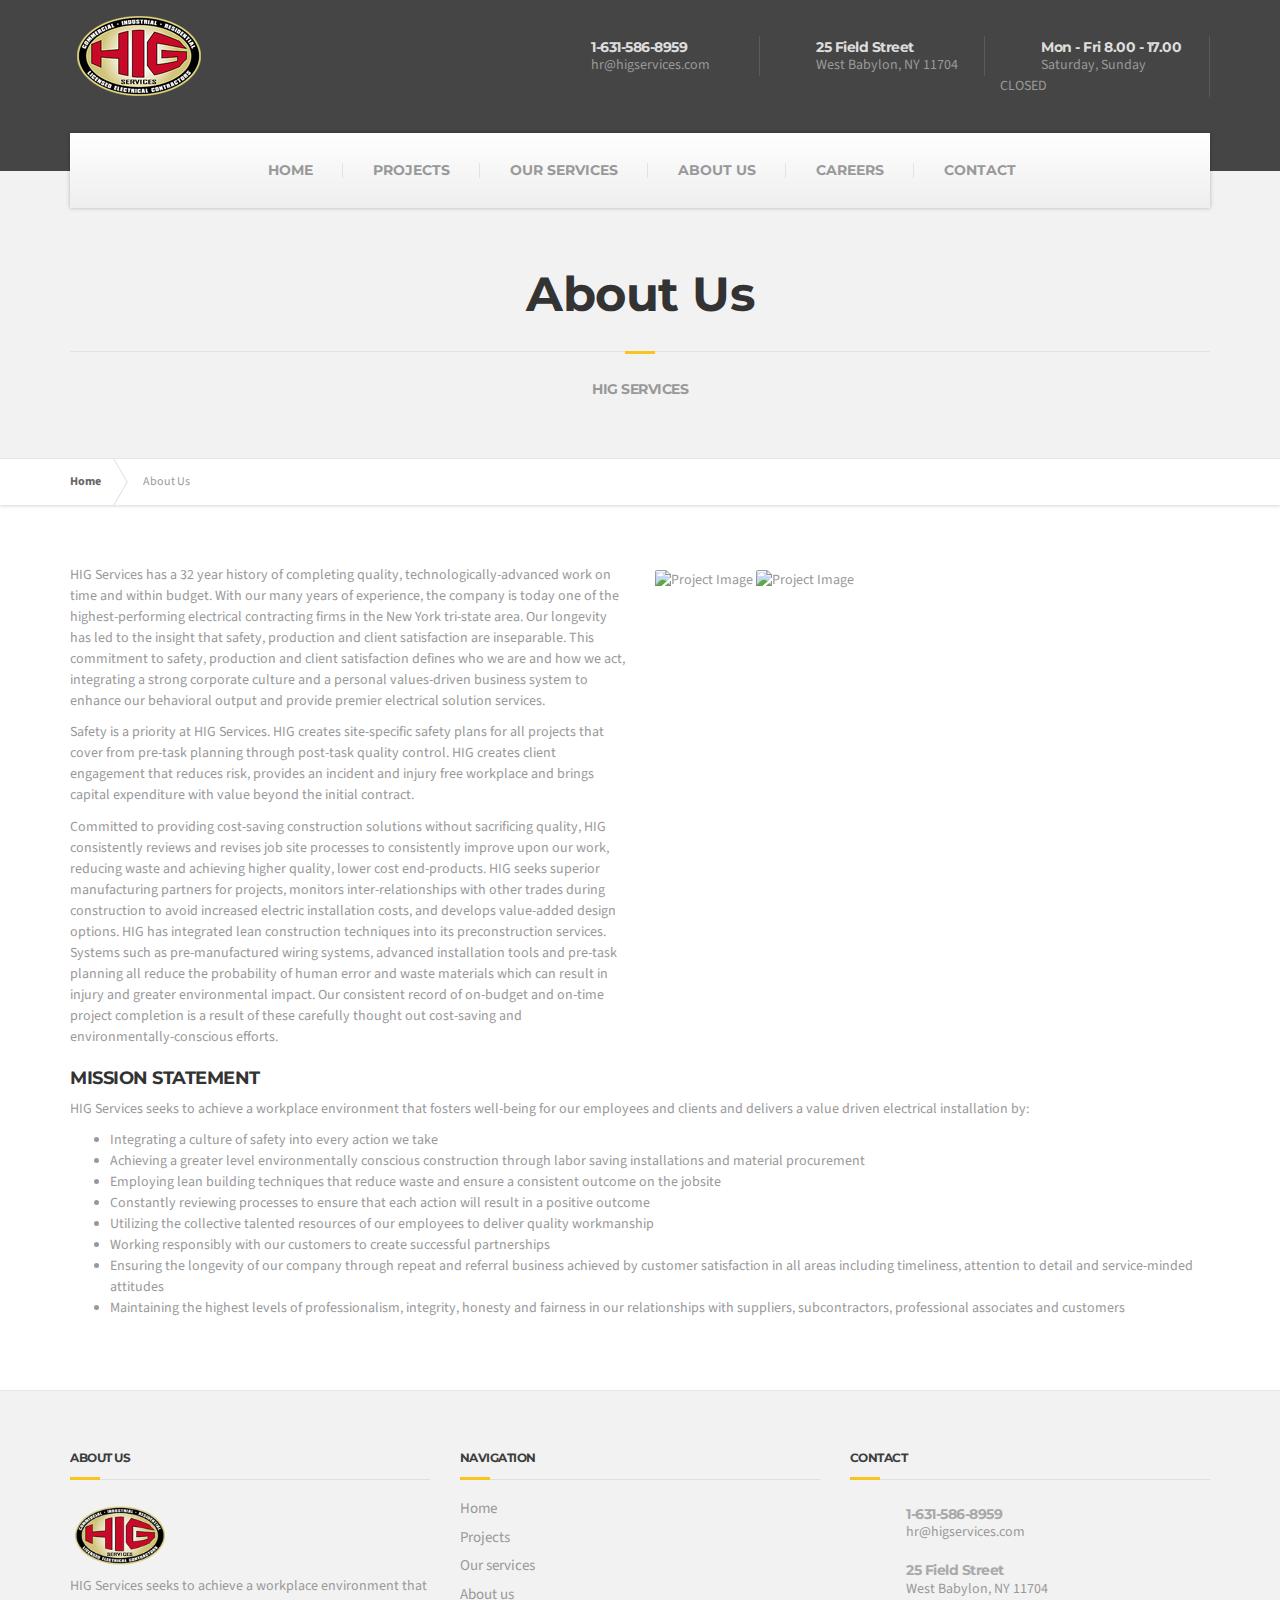
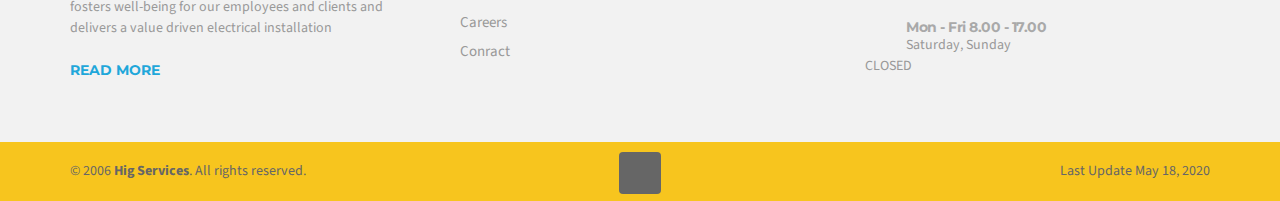
==== commit 3d164dbf: "Added clients, projects, chnaged title, changed slider images and main page title" ====
--- a/about.html
+++ b/about.html
@@ -2,7 +2,7 @@
 <html lang="en-US">
 <head>
 	<meta charset="UTF-8"/>
-	<title>BuildPress | We Build Structures &amp; Relationships to Last</title>
+	<title>HIG services | About</title>
 	<meta name="viewport" content="width=device-width, initial-scale=1.0"/>
 	<!-- HTML5 shim and Respond.js IE8 support of HTML5 elements and media queries -->
 	<!--[if lt IE 9]>
@@ -22,7 +22,7 @@
 <body class="home page">
 
 <div class="boxed-container">
-	<div class="top">
+	<!-- <div class="top">
 		<div class="container">
 			<div class="row">
 				<div class="col-xs-12 col-md-6">
@@ -51,12 +51,12 @@
 				</div>
 			</div>
 		</div>
-	</div>
+	</div> -->
 	<header class="header">
 		<div class="container">
 			<div class="logo">
 				<a href="index.html">
-					<img src="images/logo.png" alt="BuildPress" class="img-responsive"/>
+					<img src="images/logo.png" alt="HIG services" class="img-responsive"/>
 				</a>
 			</div>
 			<div class="header-widgets  header-widgets-desktop">
@@ -87,9 +87,9 @@
 						</div>
 					</div>
 				</div>
-				<div class="widget  widget-social-icons">	
+				<!-- <div class="widget  widget-social-icons">	
 					<a class="social-icons__link" href="https://www.facebook.com/#!/pages/Hig-Services/182625715108780" target="_blank"><i class="fa  fa-facebook"></i></a>
-				</div>	
+				</div>	 -->
 			</div>
 			<!-- Toggle Button for Mobile Navigation -->
 			<button type="button" class="navbar-toggle" data-toggle="collapse" data-target="#buildpress-navbar-collapse">
@@ -108,13 +108,7 @@
 					<ul id="menu-main-menu" class="navigation--main">
 						<li class="current-menu-item"><a href="index.html">HOME</a></li>
 						<li><a href="projects.html">PROJECTS</a></li>
-						<li class="menu-item-has-children">
-							<a href="services.html">OUR SERVICES</a>
-							<ul class="sub-menu">
-								<li><a href="services-content/hardwood-flooring.html">Hardwood flooring</a></li>
-								<li><a href="services.html">All Services</a></li>
-							</ul>
-						</li>
+						<li><a href="services.html">OUR SERVICES</a></li>
 						<li><a href="about.html">ABOUT US</a></li>
 						<li><a href="careers.html">CAREERS</a></li>
 						<li><a href="contact-us.html">CONTACT</a></li>
@@ -167,7 +161,7 @@
 	</div>
 	<div class="breadcrumbs ">
 		<div class="container">
-			<span typeof="v:Breadcrumb"><a title="Go to BuildPress." href="index.html" class="home">BuildPress</a></span>
+			<span typeof="v:Breadcrumb"><a title="Go to BuildPress." href="index.html" class="home">Home</a></span>
 			<span typeof="v:Breadcrumb"><span>About Us</span></span>	
 		</div>
 	</div>
@@ -186,7 +180,7 @@
 							<img src="images/demo/about/about_page_2.jpg" class="alignnone" alt="Project Image" />
 						</div>
 					</div>
-					<h3>MISSION STATEMENT</h3>
+					<h4>MISSION STATEMENT</h4>
 						<p>HIG Services seeks to achieve a workplace environment that fosters well-being for our employees and clients and delivers a value driven electrical installation by:</p>	
 						<ul>
 						<li>Integrating a culture of safety into every action we take</li>
@@ -229,14 +223,7 @@
 								<ul id="menu-top-menu-1" class="menu">
 									<li class="current-menu-item"><a href="index.html">Home</a></li>
 									<li><a href="projects.html">Projects</a></li>
-									<li class="menu-item-has-children">
-										<a href="services.html">Our services</a>
-										<ul class="sub-menu">
-											<li><a href="services-content/hardwood-flooring.html">Hardwood
-													flooring</a></li>
-											<li><a href="services.html">All Services</a></li>
-										</ul>
-									</li>
+									<li><a href="services.html">Our services</a></li>
 									<li><a href="about.html">About us</a></li>
 									<li><a href="careers.html">Careers</a></li>
 									<li><a href="contact-us.html">Conract</a></li>
@@ -275,11 +262,11 @@
 										</div>
 									</div>
 								</div>
-								<div class="widget  widget-social-icons">
+								<!-- <div class="widget  widget-social-icons">
 									<a class="social-icons__link"
 										href="https://www.facebook.com/#!/pages/Hig-Services/182625715108780"
 										target="_blank"><i class="fa  fa-facebook"></i></a>
-								</div>
+								</div> -->
 							</div>
 						</div>
 					</div>
@@ -302,11 +289,10 @@
 
 <script type="text/javascript" src="js/almond.js"></script>
 <script type="text/javascript" src="js/underscore.js"></script>
-
-<script type="text/javascript" src="js/jquery.prettyPhoto.js"></script>
+<!-- <script type="text/javascript" src="js/jquery.prettyPhoto.js"></script> -->
 <script type="text/javascript" src="js/header_carousel.js"></script>
 <script type="text/javascript" src="js/sticky_navbar.js"></script>
-<script type="text/javascript" src="js/simplemap.js"></script>
+<!-- <script type="text/javascript" src="js/simplemap.js"></script> -->
 <script type="text/javascript" src="js/main.min.js"></script>
 <script type="text/javascript" src="js/main.js"></script>
 
--- a/css/style.css
+++ b/css/style.css
@@ -3391,4 +3391,78 @@
   display: inline-block;
   margin-top: 10px;
   padding: 0;
+}
+
+textarea {
+  resize: none;
+}
+select {
+  cursor: pointer;
+}
+/* input[type='file'] {
+  opacity:0    
+} */
+
+.wpcf7-form-control-wrap label {
+  cursor: pointer;
+  background: #f2f2f2;
+  border-radius: 2px;
+  border: 1px solid #dddddd;
+  box-shadow: none;
+  width: 100%;
+  padding: 20px;
+  margin-bottom: 15px;
+  font-weight: normal;
+}
+
+#upload-resume {
+  opacity: 0;
+  /* position: absolute; */
+  z-index: -1;
+}
+
+@media (max-width: 992px) {
+  .jumbotron {
+    display: none;
+  }
+}  
+
+@media (min-width: 1450px) {
+  .carousel-content {
+    width: 780px;
+  }
+}
+
+.jumbotron__content {
+  display: flex;
+  justify-content: center;
+}
+.jumbotron__content p {
+  margin-bottom: 0;
+  color: #fff;
+  margin-right: 8px;
+  font-size: 25px;
+}
+.jumbotron__title h1 {
+  margin-top: 5px;
+  margin-bottom: 10px;
+  font-size: 50px;
+  color: #f7c51e;
+} 
+.jumbotron__title h2 {
+  margin-top: 10px;
+  color: #fff;
+  font-size: 25px;
+  margin-bottom: 30px;
+} 
+
+.carousel-content {
+  text-align: center;
+  z-index: 10;
+  right: 0;
+  left: 0;
+  top: 0;
+  bottom: 0;
+  height: 278px;
+  margin: auto;
 }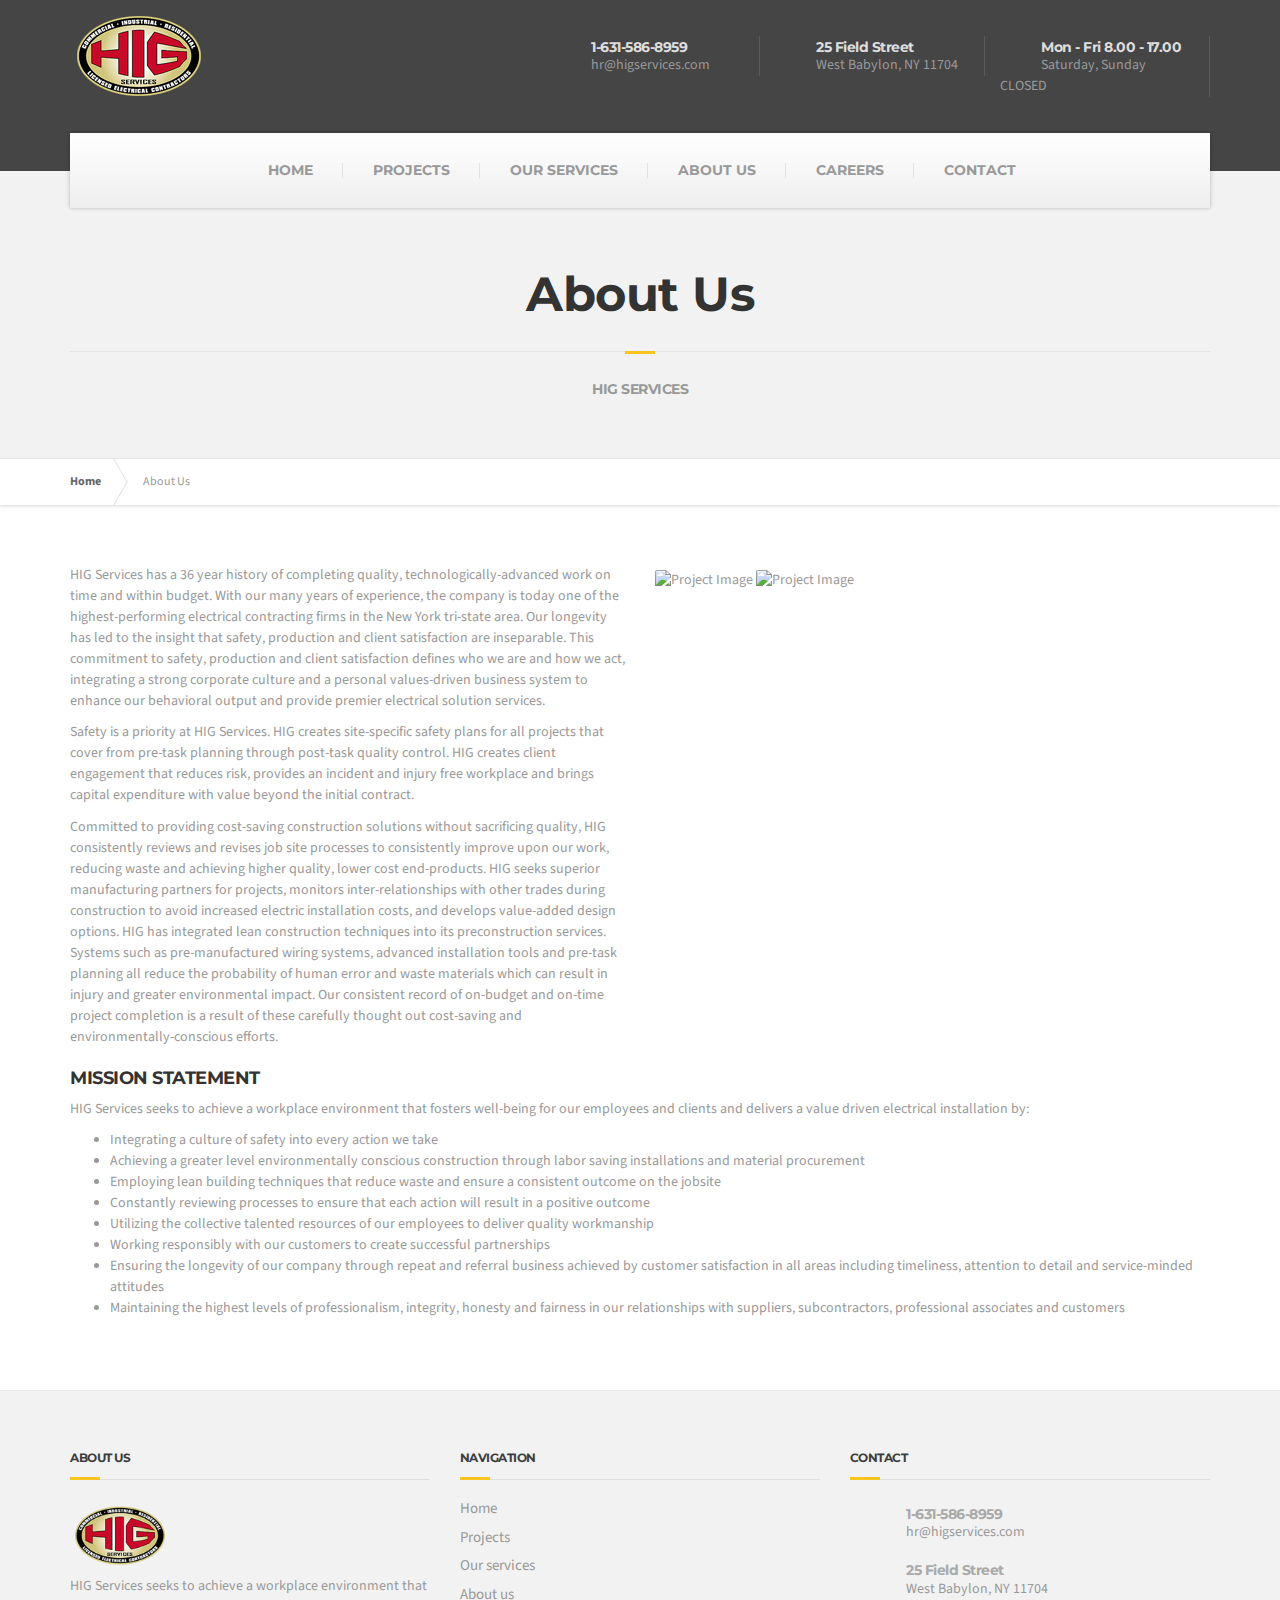
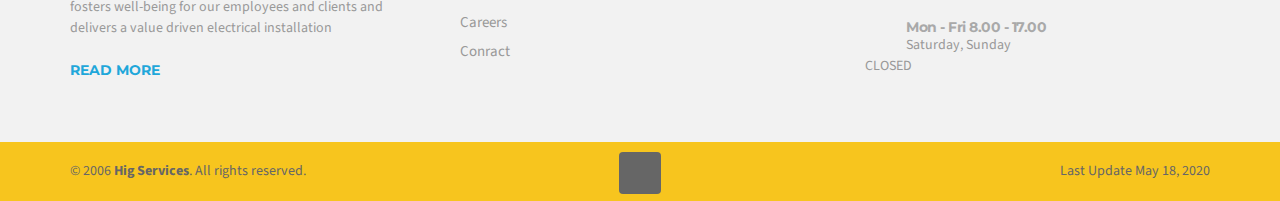
==== commit 338216b1: "changed titltes and names in sliders" ====
--- a/about.html
+++ b/about.html
@@ -2,7 +2,7 @@
 <html lang="en-US">
 <head>
 	<meta charset="UTF-8"/>
-	<title>HIG services | About</title>
+	<title>HIG services | About us</title>
 	<meta name="viewport" content="width=device-width, initial-scale=1.0"/>
 	<!-- HTML5 shim and Respond.js IE8 support of HTML5 elements and media queries -->
 	<!--[if lt IE 9]>
@@ -171,7 +171,7 @@
 				<main class="col-xs-12" role="main">
 					<div class="row">
 						<div class="col-md-6">
-							<p>HIG Services has a 32 year history of completing quality, technologically-advanced work on time and within budget. With our many years of experience, the company is today one of the highest-performing electrical contracting firms in the New York tri-state area. Our longevity has led to the insight that safety, production and client satisfaction are inseparable. This commitment to safety, production and client satisfaction defines who we are and how we act, integrating a strong corporate culture and a personal values-driven business system to enhance our behavioral output and provide premier electrical solution services.</p> 
+							<p>HIG Services has a 36 year history of completing quality, technologically-advanced work on time and within budget. With our many years of experience, the company is today one of the highest-performing electrical contracting firms in the New York tri-state area. Our longevity has led to the insight that safety, production and client satisfaction are inseparable. This commitment to safety, production and client satisfaction defines who we are and how we act, integrating a strong corporate culture and a personal values-driven business system to enhance our behavioral output and provide premier electrical solution services.</p> 
 							<p>Safety is a priority at HIG Services. HIG creates site-specific safety plans for all projects that cover from pre-task planning through post-task quality control. HIG creates client engagement that reduces risk, provides an incident and injury free workplace and brings capital expenditure with value beyond the initial contract.</p>
 							<p>Committed to providing cost-saving construction solutions without sacrificing quality, HIG consistently reviews and revises job site processes to consistently improve upon our work, reducing waste and achieving higher quality, lower cost end-products. HIG seeks superior manufacturing partners for projects, monitors inter-relationships with other trades during construction to avoid increased electric installation costs, and develops value-added design options. HIG has integrated lean construction techniques into its preconstruction services. Systems such as pre-manufactured wiring systems, advanced installation tools and pre-task planning all reduce the probability of human error and waste materials which can result in injury and greater environmental impact. Our consistent record of on-budget and on-time project completion is a result of these carefully thought out cost-saving and environmentally-conscious efforts.</p> 
 						</div>
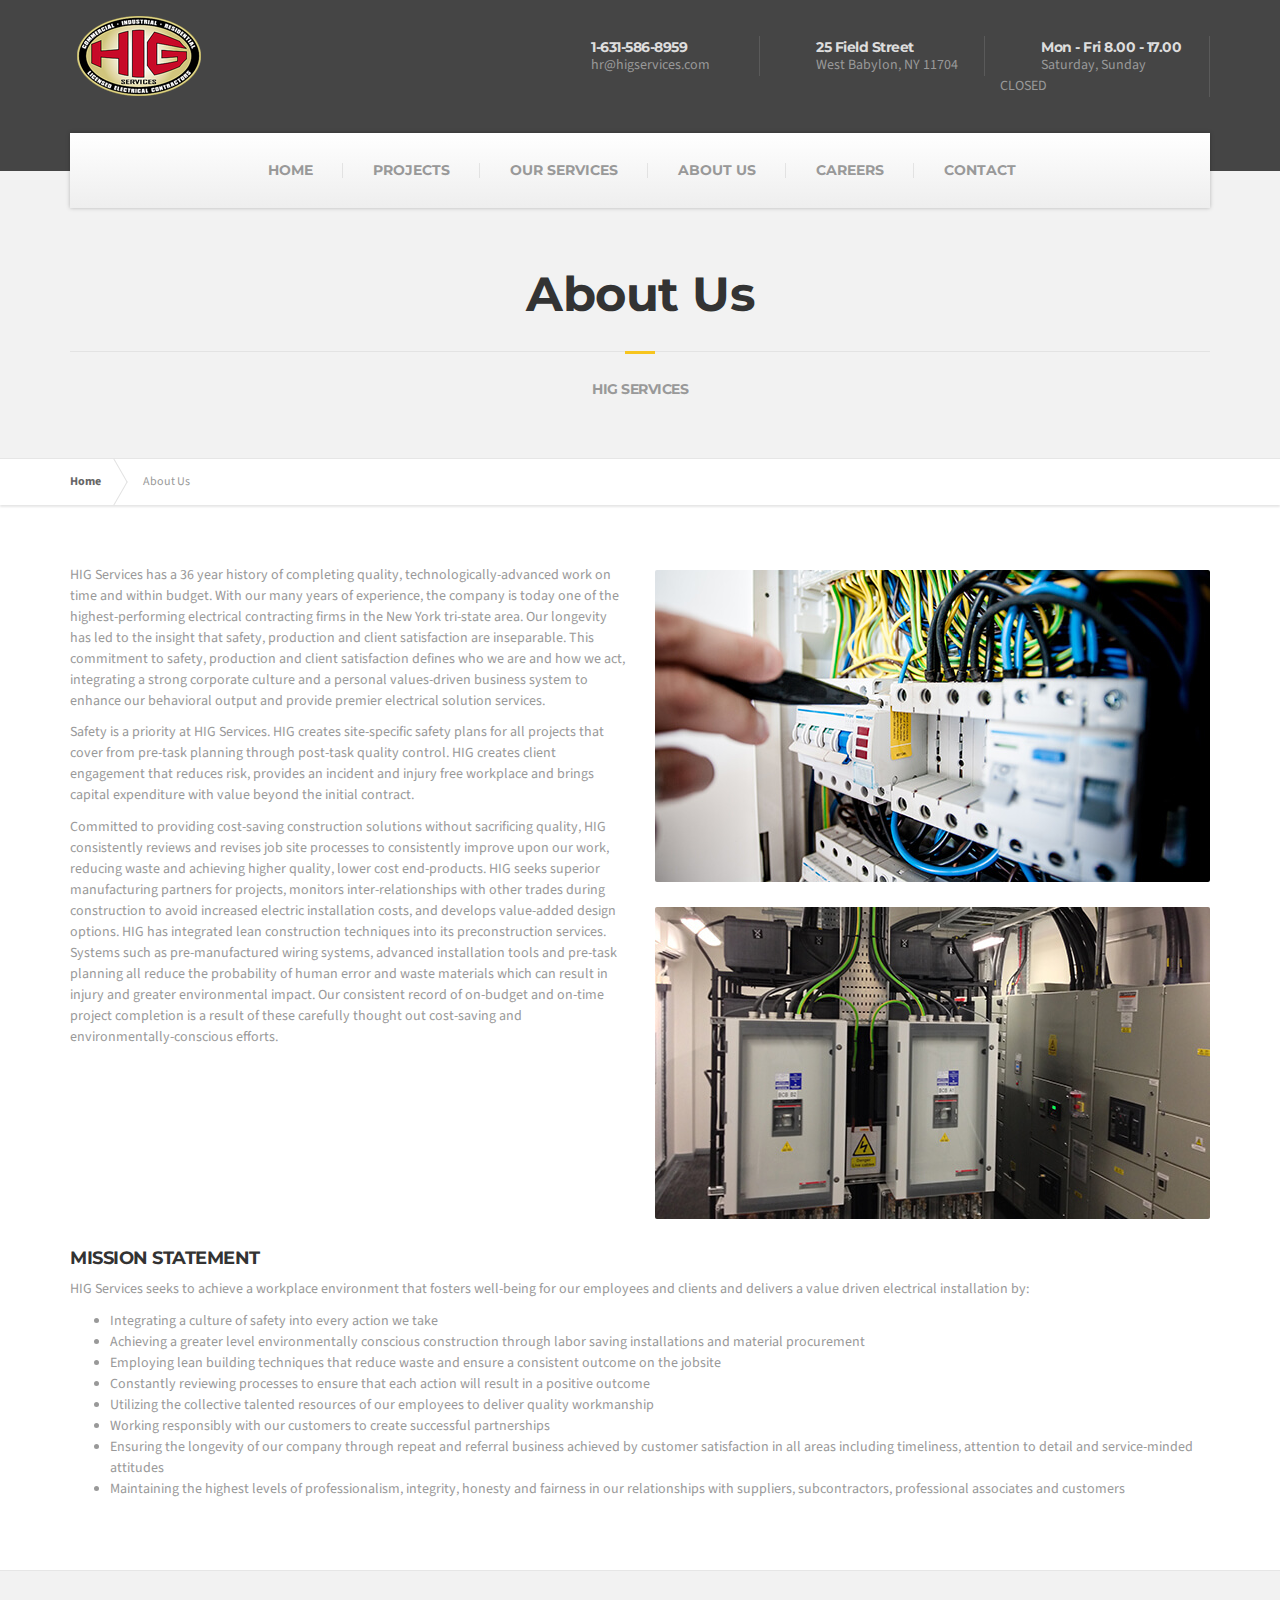
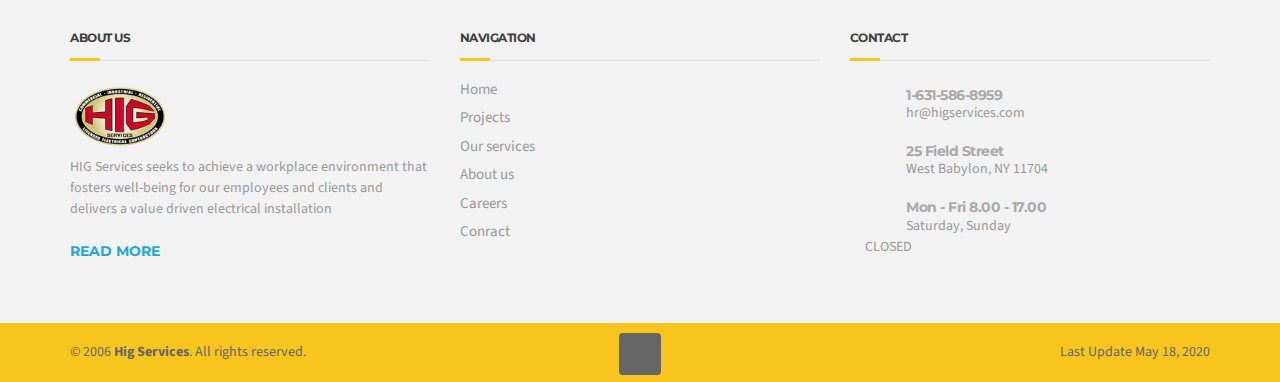
==== commit ea954ad9: "fixed phpmailer for careers page and contact page" ====
--- a/about.html
+++ b/about.html
@@ -1,300 +1,601 @@
-<!DOCTYPE html>
-<html lang="en-US">
-<head>
-	<meta charset="UTF-8"/>
-	<title>HIG services | About us</title>
-	<meta name="viewport" content="width=device-width, initial-scale=1.0"/>
-	<!-- HTML5 shim and Respond.js IE8 support of HTML5 elements and media queries -->
-	<!--[if lt IE 9]>
-			<script src="https://oss.maxcdn.com/libs/html5shiv/3.7.0/html5shiv.js"></script>
-			<script src="https://oss.maxcdn.com/libs/respond.js/1.3.0/respond.min.js"></script>
-		<![endif]-->
-	<link rel="stylesheet" href="http://fonts.googleapis.com/css?family=Source+Sans+Pro%3A400,700%3Alatin%7CMontserrat%3A700%3Alatin"/>
-	<link rel="stylesheet" href="css/style.css"/>
-	<link rel="stylesheet" href="css/prettyPhoto.css"/>
-	<link rel="stylesheet" href="css/font-awesome.css"/>
-	<script type="text/javascript" src="js/jquery.min.js"></script>
-	<script type="text/javascript" src="js/isotope.js"></script>
-	<script type="text/javascript" src="js/imagesloaded.js"></script>
-	<script type="text/javascript" src="js/modernizr.custom.24530.js"></script>
-
-</head>
-<body class="home page">
-
-<div class="boxed-container">
-	<!-- <div class="top">
-		<div class="container">
-			<div class="row">
-				<div class="col-xs-12 col-md-6">
-					<div class="top__left">We Build Structures &amp; Relationships to Last	</div>
-				</div>
-				<div class="col-xs-12 col-md-6">
-					<div class="top__right">
-						<ul id="menu-top-menu" class="navigation--top">
-							<li class="menu-item-has-children"><a href="extras.html">Extras</a>
-								<ul class="sub-menu">
-									<li><a href="shortcodes.html">Shortcodes</a></li>
-									<li><a href="tables.html">Tables</a></li>
-									<li><a href="brochure-box.html">Brochure Box</a></li>
-								</ul>
-							</li>
-							<li class="menu-item-has-children"><a href="alternative-page.html">Alternative Pages</a>
-								<ul class="sub-menu">
-									<li><a href="shop-front.html">Home for Shop</a></li>
-									<li><a href="contact-multiple-locations.html">Multiple Contacts</a></li>
-									<li><a href="team-contact-combined.html">Team &#038; Contact</a></li>
-								</ul>
-							</li>
-							<li><a target="_blank" href="http://weblusive-themes.com/buildpress/documentation">Online Documentation</a></li>
-						</ul>				
-					</div>
-				</div>
-			</div>
-		</div>
-	</div> -->
-	<header class="header">
-		<div class="container">
-			<div class="logo">
-				<a href="index.html">
-					<img src="images/logo.png" alt="HIG services" class="img-responsive"/>
-				</a>
-			</div>
-			<div class="header-widgets  header-widgets-desktop">
-				<div class="widget  widget-icon-box">	
-					<div class="icon-box">
-						<i class="fa  fa-phone  fa-3x"></i>
-						<div class="icon-box__text">
-							<h4 class="icon-box__title">1-631-586-8959</h4>
-							<span class="icon-box__subtitle">hr@higservices.com</span>
-						</div>
-					</div>
-				</div>
-				<div class="widget  widget-icon-box">	
-					<div class="icon-box">
-						<i class="fa fa-home fa-3x"></i>
-						<div class="icon-box__text">
-							<h4 class="icon-box__title">25 Field Street</h4>
-							<span class="icon-box__subtitle">West Babylon, NY 11704</span>
-						</div>
-					</div>
-				</div>
-				<div class="widget  widget-icon-box">	
-					<div class="icon-box">
-						<i class="fa  fa-clock-o  fa-3x"></i>
-						<div class="icon-box__text">
-							<h4 class="icon-box__title">Mon - Fri 8.00 - 17.00</h4>
-							<span class="icon-box__subtitle">Saturday, Sunday CLOSED</span>
-						</div>
-					</div>
-				</div>
-				<!-- <div class="widget  widget-social-icons">	
-					<a class="social-icons__link" href="https://www.facebook.com/#!/pages/Hig-Services/182625715108780" target="_blank"><i class="fa  fa-facebook"></i></a>
-				</div>	 -->
-			</div>
-			<!-- Toggle Button for Mobile Navigation -->
-			<button type="button" class="navbar-toggle" data-toggle="collapse" data-target="#buildpress-navbar-collapse">
-				<span class="navbar-toggle__text">MENU</span>
-				<span class="navbar-toggle__icon-bar">
-					<span class="icon-bar"></span>
-					<span class="icon-bar"></span>
-					<span class="icon-bar"></span>
-				</span>
-			</button>
-		</div>
-		<div class="sticky-offset js-sticky-offset"></div>
-		<div class="container">
-			<div class="navigation">
-				<div class="collapse  navbar-collapse" id="buildpress-navbar-collapse">
-					<ul id="menu-main-menu" class="navigation--main">
-						<li class="current-menu-item"><a href="index.html">HOME</a></li>
-						<li><a href="projects.html">PROJECTS</a></li>
-						<li><a href="services.html">OUR SERVICES</a></li>
-						<li><a href="about.html">ABOUT US</a></li>
-						<li><a href="careers.html">CAREERS</a></li>
-						<li><a href="contact-us.html">CONTACT</a></li>
-					</ul>	
-				</div>
-			</div>
-		</div>
-		<div class="container">
-			<div class="header-widgets  hidden-md  hidden-lg">
-				<div class="widget  widget-icon-box">	
-					<div class="icon-box">
-						<i class="fa  fa-phone  fa-3x"></i>
-						<div class="icon-box__text">
-							<h4 class="icon-box__title">1-631-586-8959</h4>
-							<span class="icon-box__subtitle">hr@higservices.com</span>
-						</div>
-					</div>
-				</div>
-				<div class="widget  widget-icon-box">	
-					<div class="icon-box">
-						<i class="fa  fa-home  fa-3x"></i>
-						<div class="icon-box__text">
-							<h4 class="icon-box__title">25 Field Street</h4>
-							<span class="icon-box__subtitle">West Babylon, NY 11794</span>
-						</div>
-					</div>
-				</div>
-				<div class="widget  widget-icon-box">	
-					<div class="icon-box">
-						<i class="fa  fa-clock-o  fa-3x"></i>
-						<div class="icon-box__text">
-							<h4 class="icon-box__title">Mon - Fri 8.00 - 17.00</h4>
-							<span class="icon-box__subtitle">Saturday, Sunday CLOSED</span>
-						</div>
-					</div>
-				</div>
-				<div class="widget  widget-social-icons">	
-					<a class="social-icons__link" href="#" target="_blank"><i class="fa fa-facebook"></i></a>
-					<a class="social-icons__link" href="#" target="_blank"><i class="fa fa-twitter"></i></a>
-					<a class="social-icons__link" href="#" target="_blank"><i class="fa fa-youtube"></i></a>
-				</div>	
-			</div>
-		</div>
-	</header>
-	<div class="main-title" style="background-color: #f2f2f2">
-		<div class="container">
-			<h1 class="main-title__primary">About Us</h1>
-			<h3 class="main-title__secondary">HIG SERVICES</h3>
-		</div>
-	</div>
-	<div class="breadcrumbs ">
-		<div class="container">
-			<span typeof="v:Breadcrumb"><a title="Go to BuildPress." href="index.html" class="home">Home</a></span>
-			<span typeof="v:Breadcrumb"><span>About Us</span></span>	
-		</div>
-	</div>
-	<div class="master-container">
-		<div class="container">
-			<div class="row">
-				<main class="col-xs-12" role="main">
-					<div class="row">
-						<div class="col-md-6">
-							<p>HIG Services has a 36 year history of completing quality, technologically-advanced work on time and within budget. With our many years of experience, the company is today one of the highest-performing electrical contracting firms in the New York tri-state area. Our longevity has led to the insight that safety, production and client satisfaction are inseparable. This commitment to safety, production and client satisfaction defines who we are and how we act, integrating a strong corporate culture and a personal values-driven business system to enhance our behavioral output and provide premier electrical solution services.</p> 
-							<p>Safety is a priority at HIG Services. HIG creates site-specific safety plans for all projects that cover from pre-task planning through post-task quality control. HIG creates client engagement that reduces risk, provides an incident and injury free workplace and brings capital expenditure with value beyond the initial contract.</p>
-							<p>Committed to providing cost-saving construction solutions without sacrificing quality, HIG consistently reviews and revises job site processes to consistently improve upon our work, reducing waste and achieving higher quality, lower cost end-products. HIG seeks superior manufacturing partners for projects, monitors inter-relationships with other trades during construction to avoid increased electric installation costs, and develops value-added design options. HIG has integrated lean construction techniques into its preconstruction services. Systems such as pre-manufactured wiring systems, advanced installation tools and pre-task planning all reduce the probability of human error and waste materials which can result in injury and greater environmental impact. Our consistent record of on-budget and on-time project completion is a result of these carefully thought out cost-saving and environmentally-conscious efforts.</p> 
-						</div>
-						<div class="col-md-6">
-							<img src="images/demo/about/about_page_1.jpg" class="alignnone" alt="Project Image" />
-							<img src="images/demo/about/about_page_2.jpg" class="alignnone" alt="Project Image" />
-						</div>
-					</div>
-					<h4>MISSION STATEMENT</h4>
-						<p>HIG Services seeks to achieve a workplace environment that fosters well-being for our employees and clients and delivers a value driven electrical installation by:</p>	
-						<ul>
-						<li>Integrating a culture of safety into every action we take</li>
-						<li>Achieving a greater level environmentally conscious construction through labor saving installations and material procurement</li>
-						<li>Employing lean building techniques that reduce waste and ensure a consistent outcome on the jobsite</li>
-						<li>Constantly reviewing processes to ensure that each action will result in a positive outcome</li>
-						<li>Utilizing the collective talented resources of our employees to deliver quality workmanship</li>
-						<li>Working responsibly with our customers to create successful partnerships</li>
-						<li>Ensuring the longevity of our company through repeat and referral business achieved by customer satisfaction in all areas including timeliness, attention to detail and service-minded attitudes</li>
-						<li>Maintaining the highest levels of professionalism, integrity, honesty and fairness in our relationships with suppliers, subcontractors, professional associates and customers</li>
-					</ul>	
-					</main>
-			</div>
-		</div><!-- /container -->
-	</div>
-
-	<footer>
-		<div class="footer">
-			<div class="container">
-				<div class="row">
-					<div class="col-xs-12 col-md-4">
-						<div class="widget  widget_text  push-down-30">
-							<h6 class="footer__headings">ABOUT US</h6>
-							<div class="textwidget">
-								<img class="footer__logo" src="images/logo.png" alt="Footer Logo" width="218"
-									height="45" />
-								<br>
-								HIG Services seeks to achieve a workplace environment that fosters well-being for
-								our employees and clients and delivers a value driven electrical installation
-								<br><br>
-								<strong><a href="about.html" class="read-more" target="_blank">READ
-										MORE</a></strong>
-							</div>
-						</div>
-					</div>
-					<div class="col-xs-12  col-md-4">
-						<div class="widget  widget_nav_menu  push-down-30">
-							<h6 class="footer__headings">NAVIGATION</h6>
-							<div class="menu-top-menu-container">
-								<ul id="menu-top-menu-1" class="menu">
-									<li class="current-menu-item"><a href="index.html">Home</a></li>
-									<li><a href="projects.html">Projects</a></li>
-									<li><a href="services.html">Our services</a></li>
-									<li><a href="about.html">About us</a></li>
-									<li><a href="careers.html">Careers</a></li>
-									<li><a href="contact-us.html">Conract</a></li>
-								</ul>
-							</div>
-						</div>
-					</div>
-					<div class="col-xs-12  col-md-4">
-						<div class="widget  widget_text  push-down-30">
-							<h6 class="footer__headings">CONTACT</h6>
-							<div class="textwidget">
-								<div class="widget  widget-icon-box">
-									<div class="icon-box">
-										<i class="fa  fa-phone  fa-3x"></i>
-										<div class="icon-box__text">
-											<h4 class="icon-box__title">1-631-586-8959</h4>
-											<span class="icon-box__subtitle">hr@higservices.com</span>
-										</div>
-									</div>
-								</div>
-								<div class="widget  widget-icon-box">
-									<div class="icon-box">
-										<i class="fa fa-home fa-3x"></i>
-										<div class="icon-box__text">
-											<h4 class="icon-box__title">25 Field Street</h4>
-											<span class="icon-box__subtitle">West Babylon, NY 11704</span>
-										</div>
-									</div>
-								</div>
-								<div class="widget  widget-icon-box">
-									<div class="icon-box">
-										<i class="fa  fa-clock-o  fa-3x"></i>
-										<div class="icon-box__text">
-											<h4 class="icon-box__title">Mon - Fri 8.00 - 17.00</h4>
-											<span class="icon-box__subtitle">Saturday, Sunday CLOSED</span>
-										</div>
-									</div>
-								</div>
-								<!-- <div class="widget  widget-social-icons">
-									<a class="social-icons__link"
-										href="https://www.facebook.com/#!/pages/Hig-Services/182625715108780"
-										target="_blank"><i class="fa  fa-facebook"></i></a>
-								</div> -->
-							</div>
-						</div>
-					</div>
-				</div>
-			</div>
-		</div>
-		<div class="footer-bottom">
-			<div class="container">
-				<div class="footer-bottom__left">
-					&copy; 2006 <strong>Hig Services</strong>. All rights reserved.
-				</div>
-				<div class="footer-bottom__right">
-					Last Update May 18, 2020
-				</div>
-				<a class="go-top" href="#"><i class="fa fa-angle-up"></i></a>
-			</div>
-		</div>
-	</footer>
-</div><!-- end of .boxed-container -->
-
-<script type="text/javascript" src="js/almond.js"></script>
-<script type="text/javascript" src="js/underscore.js"></script>
-<!-- <script type="text/javascript" src="js/jquery.prettyPhoto.js"></script> -->
-<script type="text/javascript" src="js/header_carousel.js"></script>
-<script type="text/javascript" src="js/sticky_navbar.js"></script>
-<!-- <script type="text/javascript" src="js/simplemap.js"></script> -->
-<script type="text/javascript" src="js/main.min.js"></script>
-<script type="text/javascript" src="js/main.js"></script>
-
-</body>
+<!DOCTYPE html>+
+<html lang="en-US">+
+<head>+
+	<meta charset="UTF-8"/>+
+	<title>HIG services | About us</title>+
+	<meta name="viewport" content="width=device-width, initial-scale=1.0"/>+
+	<!-- HTML5 shim and Respond.js IE8 support of HTML5 elements and media queries -->+
+	<!--[if lt IE 9]>+
+			<script src="https://oss.maxcdn.com/libs/html5shiv/3.7.0/html5shiv.js"></script>+
+			<script src="https://oss.maxcdn.com/libs/respond.js/1.3.0/respond.min.js"></script>+
+		<![endif]-->+
+	<link rel="shortcut icon" href="images/favicon.png" type="image/png">+
+	<link rel="stylesheet" href="http://fonts.googleapis.com/css?family=Source+Sans+Pro%3A400,700%3Alatin%7CMontserrat%3A700%3Alatin"/>+
+	<link rel="stylesheet" href="css/style.css"/>+
+	<link rel="stylesheet" href="css/prettyPhoto.css"/>+
+	<link rel="stylesheet" href="css/font-awesome.css"/>+
+	<script type="text/javascript" src="js/jquery.min.js"></script>+
+	<script type="text/javascript" src="js/isotope.js"></script>+
+	<script type="text/javascript" src="js/imagesloaded.js"></script>+
+	<script type="text/javascript" src="js/modernizr.custom.24530.js"></script>+
++
+</head>+
+<body class="home page">+
++
+<div class="boxed-container">+
+	<!-- <div class="top">+
+		<div class="container">+
+			<div class="row">+
+				<div class="col-xs-12 col-md-6">+
+					<div class="top__left">We Build Structures &amp; Relationships to Last	</div>+
+				</div>+
+				<div class="col-xs-12 col-md-6">+
+					<div class="top__right">+
+						<ul id="menu-top-menu" class="navigation--top">+
+							<li class="menu-item-has-children"><a href="extras.html">Extras</a>+
+								<ul class="sub-menu">+
+									<li><a href="shortcodes.html">Shortcodes</a></li>+
+									<li><a href="tables.html">Tables</a></li>+
+									<li><a href="brochure-box.html">Brochure Box</a></li>+
+								</ul>+
+							</li>+
+							<li class="menu-item-has-children"><a href="alternative-page.html">Alternative Pages</a>+
+								<ul class="sub-menu">+
+									<li><a href="shop-front.html">Home for Shop</a></li>+
+									<li><a href="contact-multiple-locations.html">Multiple Contacts</a></li>+
+									<li><a href="team-contact-combined.html">Team &#038; Contact</a></li>+
+								</ul>+
+							</li>+
+							<li><a target="_blank" href="http://weblusive-themes.com/buildpress/documentation">Online Documentation</a></li>+
+						</ul>				+
+					</div>+
+				</div>+
+			</div>+
+		</div>+
+	</div> -->+
+	<header class="header">+
+		<div class="container">+
+			<div class="logo">+
+				<a href="./">+
+					<img src="images/logo.png" alt="HIG services" class="img-responsive"/>+
+				</a>+
+			</div>+
+			<div class="header-widgets  header-widgets-desktop">+
+				<div class="widget  widget-icon-box">	+
+					<div class="icon-box">+
+						<i class="fa  fa-phone  fa-3x"></i>+
+						<div class="icon-box__text">+
+							<h4 class="icon-box__title">1-631-586-8959</h4>+
+							<span class="icon-box__subtitle">hr@higservices.com</span>+
+						</div>+
+					</div>+
+				</div>+
+				<div class="widget  widget-icon-box">	+
+					<div class="icon-box">+
+						<i class="fa fa-home fa-3x"></i>+
+						<div class="icon-box__text">+
+							<h4 class="icon-box__title">25 Field Street</h4>+
+							<span class="icon-box__subtitle">West Babylon, NY 11704</span>+
+						</div>+
+					</div>+
+				</div>+
+				<div class="widget  widget-icon-box">	+
+					<div class="icon-box">+
+						<i class="fa  fa-clock-o  fa-3x"></i>+
+						<div class="icon-box__text">+
+							<h4 class="icon-box__title">Mon - Fri 8.00 - 17.00</h4>+
+							<span class="icon-box__subtitle">Saturday, Sunday CLOSED</span>+
+						</div>+
+					</div>+
+				</div>+
+				<!-- <div class="widget  widget-social-icons">	+
+					<a class="social-icons__link" href="https://www.facebook.com/#!/pages/Hig-Services/182625715108780" target="_blank"><i class="fa  fa-facebook"></i></a>+
+				</div>	 -->+
+			</div>+
+			<!-- Toggle Button for Mobile Navigation -->+
+			<button type="button" class="navbar-toggle" data-toggle="collapse" data-target="#buildpress-navbar-collapse">+
+				<span class="navbar-toggle__text">MENU</span>+
+				<span class="navbar-toggle__icon-bar">+
+					<span class="icon-bar"></span>+
+					<span class="icon-bar"></span>+
+					<span class="icon-bar"></span>+
+				</span>+
+			</button>+
+		</div>+
+		<div class="sticky-offset js-sticky-offset"></div>+
+		<div class="container">+
+			<div class="navigation">+
+				<div class="collapse  navbar-collapse" id="buildpress-navbar-collapse">+
+					<ul id="menu-main-menu" class="navigation--main">+
+						<li class="current-menu-item"><a href="./">HOME</a></li>+
+						<li><a href="projects.html">PROJECTS</a></li>+
+						<li><a href="services.html">OUR SERVICES</a></li>+
+						<li><a href="about.html">ABOUT US</a></li>+
+						<li><a href="careers.html">CAREERS</a></li>+
+						<li><a href="contact-us.html">CONTACT</a></li>+
+					</ul>	+
+				</div>+
+			</div>+
+		</div>+
+		<div class="container">+
+			<div class="header-widgets  hidden-md  hidden-lg">+
+				<div class="widget  widget-icon-box">	+
+					<div class="icon-box">+
+						<i class="fa  fa-phone  fa-3x"></i>+
+						<div class="icon-box__text">+
+							<h4 class="icon-box__title">1-631-586-8959</h4>+
+							<span class="icon-box__subtitle">hr@higservices.com</span>+
+						</div>+
+					</div>+
+				</div>+
+				<div class="widget  widget-icon-box">	+
+					<div class="icon-box">+
+						<i class="fa  fa-home  fa-3x"></i>+
+						<div class="icon-box__text">+
+							<h4 class="icon-box__title">25 Field Street</h4>+
+							<span class="icon-box__subtitle">West Babylon, NY 11794</span>+
+						</div>+
+					</div>+
+				</div>+
+				<div class="widget  widget-icon-box">	+
+					<div class="icon-box">+
+						<i class="fa  fa-clock-o  fa-3x"></i>+
+						<div class="icon-box__text">+
+							<h4 class="icon-box__title">Mon - Fri 8.00 - 17.00</h4>+
+							<span class="icon-box__subtitle">Saturday, Sunday CLOSED</span>+
+						</div>+
+					</div>+
+				</div>+
+				<div class="widget  widget-social-icons">	+
+					<a class="social-icons__link" href="#" target="_blank"><i class="fa fa-facebook"></i></a>+
+					<a class="social-icons__link" href="#" target="_blank"><i class="fa fa-twitter"></i></a>+
+					<a class="social-icons__link" href="#" target="_blank"><i class="fa fa-youtube"></i></a>+
+				</div>	+
+			</div>+
+		</div>+
+	</header>+
+	<div class="main-title" style="background-color: #f2f2f2">+
+		<div class="container">+
+			<h1 class="main-title__primary">About Us</h1>+
+			<h3 class="main-title__secondary">HIG SERVICES</h3>+
+		</div>+
+	</div>+
+	<div class="breadcrumbs ">+
+		<div class="container">+
+			<span typeof="v:Breadcrumb"><a title="Go to BuildPress." href="index.html" class="home">Home</a></span>+
+			<span typeof="v:Breadcrumb"><span>About Us</span></span>	+
+		</div>+
+	</div>+
+	<div class="master-container">+
+		<div class="container">+
+			<div class="row">+
+				<main class="col-xs-12" role="main">+
+					<div class="row">+
+						<div class="col-md-6">+
+							<p>HIG Services has a 36 year history of completing quality, technologically-advanced work on time and within budget. With our many years of experience, the company is today one of the highest-performing electrical contracting firms in the New York tri-state area. Our longevity has led to the insight that safety, production and client satisfaction are inseparable. This commitment to safety, production and client satisfaction defines who we are and how we act, integrating a strong corporate culture and a personal values-driven business system to enhance our behavioral output and provide premier electrical solution services.</p> +
+							<p>Safety is a priority at HIG Services. HIG creates site-specific safety plans for all projects that cover from pre-task planning through post-task quality control. HIG creates client engagement that reduces risk, provides an incident and injury free workplace and brings capital expenditure with value beyond the initial contract.</p>+
+							<p>Committed to providing cost-saving construction solutions without sacrificing quality, HIG consistently reviews and revises job site processes to consistently improve upon our work, reducing waste and achieving higher quality, lower cost end-products. HIG seeks superior manufacturing partners for projects, monitors inter-relationships with other trades during construction to avoid increased electric installation costs, and develops value-added design options. HIG has integrated lean construction techniques into its preconstruction services. Systems such as pre-manufactured wiring systems, advanced installation tools and pre-task planning all reduce the probability of human error and waste materials which can result in injury and greater environmental impact. Our consistent record of on-budget and on-time project completion is a result of these carefully thought out cost-saving and environmentally-conscious efforts.</p> +
+						</div>+
+						<div class="col-md-6">+
+							<img src="images/demo/about/about_page_1.jpg" class="alignnone" alt="Project Image" />+
+							<img src="images/demo/about/about_page_2.jpg" class="alignnone" alt="Project Image" />+
+						</div>+
+					</div>+
+					<h4>MISSION STATEMENT</h4>+
+						<p>HIG Services seeks to achieve a workplace environment that fosters well-being for our employees and clients and delivers a value driven electrical installation by:</p>	+
+						<ul>+
+						<li>Integrating a culture of safety into every action we take</li>+
+						<li>Achieving a greater level environmentally conscious construction through labor saving installations and material procurement</li>+
+						<li>Employing lean building techniques that reduce waste and ensure a consistent outcome on the jobsite</li>+
+						<li>Constantly reviewing processes to ensure that each action will result in a positive outcome</li>+
+						<li>Utilizing the collective talented resources of our employees to deliver quality workmanship</li>+
+						<li>Working responsibly with our customers to create successful partnerships</li>+
+						<li>Ensuring the longevity of our company through repeat and referral business achieved by customer satisfaction in all areas including timeliness, attention to detail and service-minded attitudes</li>+
+						<li>Maintaining the highest levels of professionalism, integrity, honesty and fairness in our relationships with suppliers, subcontractors, professional associates and customers</li>+
+					</ul>	+
+					</main>+
+			</div>+
+		</div><!-- /container -->+
+	</div>+
++
+	<footer>+
+		<div class="footer">+
+			<div class="container">+
+				<div class="row">+
+					<div class="col-xs-12 col-md-4">+
+						<div class="widget  widget_text  push-down-30">+
+							<h6 class="footer__headings">ABOUT US</h6>+
+							<div class="textwidget">+
+								<img class="footer__logo" src="images/logo.png" alt="Footer Logo" width="218"+
+									height="45" />+
+								<br>+
+								HIG Services seeks to achieve a workplace environment that fosters well-being for+
+								our employees and clients and delivers a value driven electrical installation+
+								<br><br>+
+								<strong><a href="about.html" class="read-more" target="_blank">READ+
+										MORE</a></strong>+
+							</div>+
+						</div>+
+					</div>+
+					<div class="col-xs-12  col-md-4">+
+						<div class="widget  widget_nav_menu  push-down-30">+
+							<h6 class="footer__headings">NAVIGATION</h6>+
+							<div class="menu-top-menu-container">+
+								<ul id="menu-top-menu-1" class="menu">+
+									<li class="current-menu-item"><a href="./">Home</a></li>+
+									<li><a href="projects.html">Projects</a></li>+
+									<li><a href="services.html">Our services</a></li>+
+									<li><a href="about.html">About us</a></li>+
+									<li><a href="careers.html">Careers</a></li>+
+									<li><a href="contact-us.html">Conract</a></li>+
+								</ul>+
+							</div>+
+						</div>+
+					</div>+
+					<div class="col-xs-12  col-md-4">+
+						<div class="widget  widget_text  push-down-30">+
+							<h6 class="footer__headings">CONTACT</h6>+
+							<div class="textwidget">+
+								<div class="widget  widget-icon-box">+
+									<div class="icon-box">+
+										<i class="fa  fa-phone  fa-3x"></i>+
+										<div class="icon-box__text">+
+											<h4 class="icon-box__title">1-631-586-8959</h4>+
+											<span class="icon-box__subtitle">hr@higservices.com</span>+
+										</div>+
+									</div>+
+								</div>+
+								<div class="widget  widget-icon-box">+
+									<div class="icon-box">+
+										<i class="fa fa-home fa-3x"></i>+
+										<div class="icon-box__text">+
+											<h4 class="icon-box__title">25 Field Street</h4>+
+											<span class="icon-box__subtitle">West Babylon, NY 11704</span>+
+										</div>+
+									</div>+
+								</div>+
+								<div class="widget  widget-icon-box">+
+									<div class="icon-box">+
+										<i class="fa  fa-clock-o  fa-3x"></i>+
+										<div class="icon-box__text">+
+											<h4 class="icon-box__title">Mon - Fri 8.00 - 17.00</h4>+
+											<span class="icon-box__subtitle">Saturday, Sunday CLOSED</span>+
+										</div>+
+									</div>+
+								</div>+
+								<!-- <div class="widget  widget-social-icons">+
+									<a class="social-icons__link"+
+										href="https://www.facebook.com/#!/pages/Hig-Services/182625715108780"+
+										target="_blank"><i class="fa  fa-facebook"></i></a>+
+								</div> -->+
+							</div>+
+						</div>+
+					</div>+
+				</div>+
+			</div>+
+		</div>+
+		<div class="footer-bottom">+
+			<div class="container">+
+				<div class="footer-bottom__left">+
+					&copy; 2006 <strong>Hig Services</strong>. All rights reserved.+
+				</div>+
+				<div class="footer-bottom__right">+
+					Last Update May 18, 2020+
+				</div>+
+				<a class="go-top" href="#"><i class="fa fa-angle-up"></i></a>+
+			</div>+
+		</div>+
+	</footer>+
+</div><!-- end of .boxed-container -->+
++
+<script type="text/javascript" src="js/almond.js"></script>+
+<script type="text/javascript" src="js/underscore.js"></script>+
+<!-- <script type="text/javascript" src="js/jquery.prettyPhoto.js"></script> -->+
+<script type="text/javascript" src="js/header_carousel.js"></script>+
+<script type="text/javascript" src="js/sticky_navbar.js"></script>+
+<!-- <script type="text/javascript" src="js/simplemap.js"></script> -->+
+<script type="text/javascript" src="js/main.min.js"></script>+
+<script type="text/javascript" src="js/main.js"></script>+
++
+</body>+
 </html>--- a/css/style.css
+++ b/css/style.css
@@ -2038,7 +2038,32 @@
 .error-404__text { font-size: 18px; color: #999999; margin-bottom: 30px; }
 
 /* 05.20. Contact Form 7 */
-.wpcf7-text, .wpcf7-textarea { background: #f2f2f2; border-radius: 2px; border: 1px solid #dddddd; box-shadow: none; width: 100%; padding: 20px; margin-bottom: 15px; }
+.wpcf7-text, .wpcf7-textarea { 
+  background: #f2f2f2; 
+  border-radius: 2px; 
+  border: 1px solid #dddddd; 
+  box-shadow: none; 
+  width: 100%; 
+  padding: 20px; 
+  margin-bottom: 15px; 
+  -webkit-appearance: menulist-button;
+  -webkit-appearance:none;
+}
+.wpcf7-form-control-wrap.select {
+  position: relative;
+  display: block;
+}
+.triangle {
+  position: absolute;
+  display: inline-block;
+  right: 5%;
+  top: 36%;
+  width: 0;
+  height: 0;
+  border-style: solid;
+  border-width: 8px 8px 0 8px;
+  border-color: #aab1b8 transparent transparent transparent;
+}
 .wpcf7-text:focus, .wpcf7-textarea:focus { border-color: #dddddd; background: #ffffff; }
 
 .wpcf7-textarea { height: 220px; }
@@ -2047,7 +2072,13 @@
 
 .wpcf7 .wpcf7-response-output { margin: 5px 0; padding: 10px 20px; border-radius: 2px; }
 .wpcf7 .wpcf7-validation-errors{ background-color: #faf8d2; border: 2px solid #faf8d2; color: #b8b015; }
-label.error  {background:red; color:#fff; border-radius:4px; padding:4px 6px}
+.wpcf7-form-control-wrap label.error  {
+  background: transparent;
+  border: none;
+  color: red; 
+  border-radius: 0; 
+  padding: 0;
+}
 .wpcf7 .alert, .wpcf7 .success{padding: 4px 6px; display: inline-block; border-radius: 2px; margin-bottom: 12px;}
 .wpcf7 .alert { background-color: #ffe5e5; border: 2px solid #ffe5e5; color: #e50000; }
 .wpcf7 .success { background-color: #dcf2dc; border: 2px solid #dcf2dc; color: #389738; }
@@ -3465,4 +3496,22 @@
   bottom: 0;
   height: 278px;
   margin: auto;
+}
+#upload-resume-label {
+  display: inline-block;
+  height: 63px;
+}
+#upload-resume-label .icon-box {
+  display: block;
+  margin: 0;
+  padding: 0;
+}
+#upload-resume-label .icon-box i{
+  font-size: 20px;
+}
+#upload-resume-label span{
+  max-width: 147px;
+  overflow: hidden;
+  text-overflow: ellipsis;
+  display: inline-block;
 }